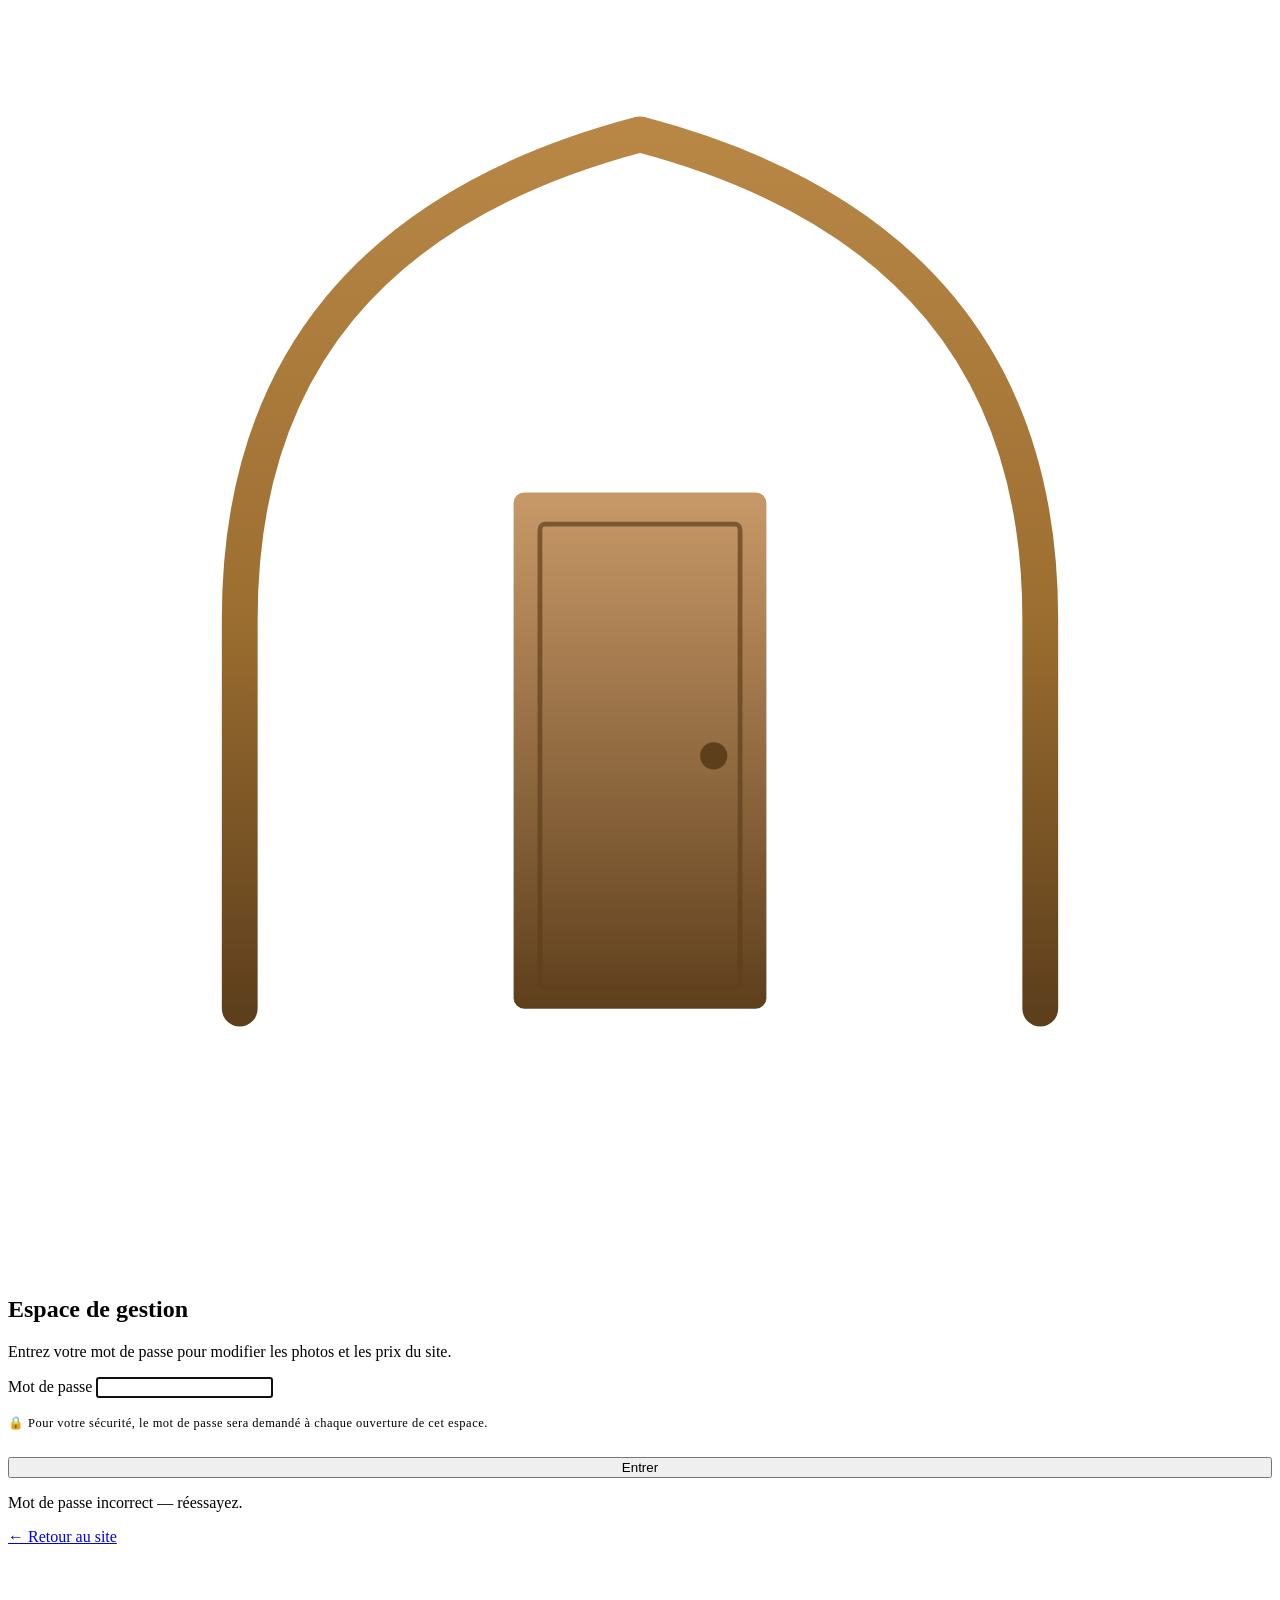
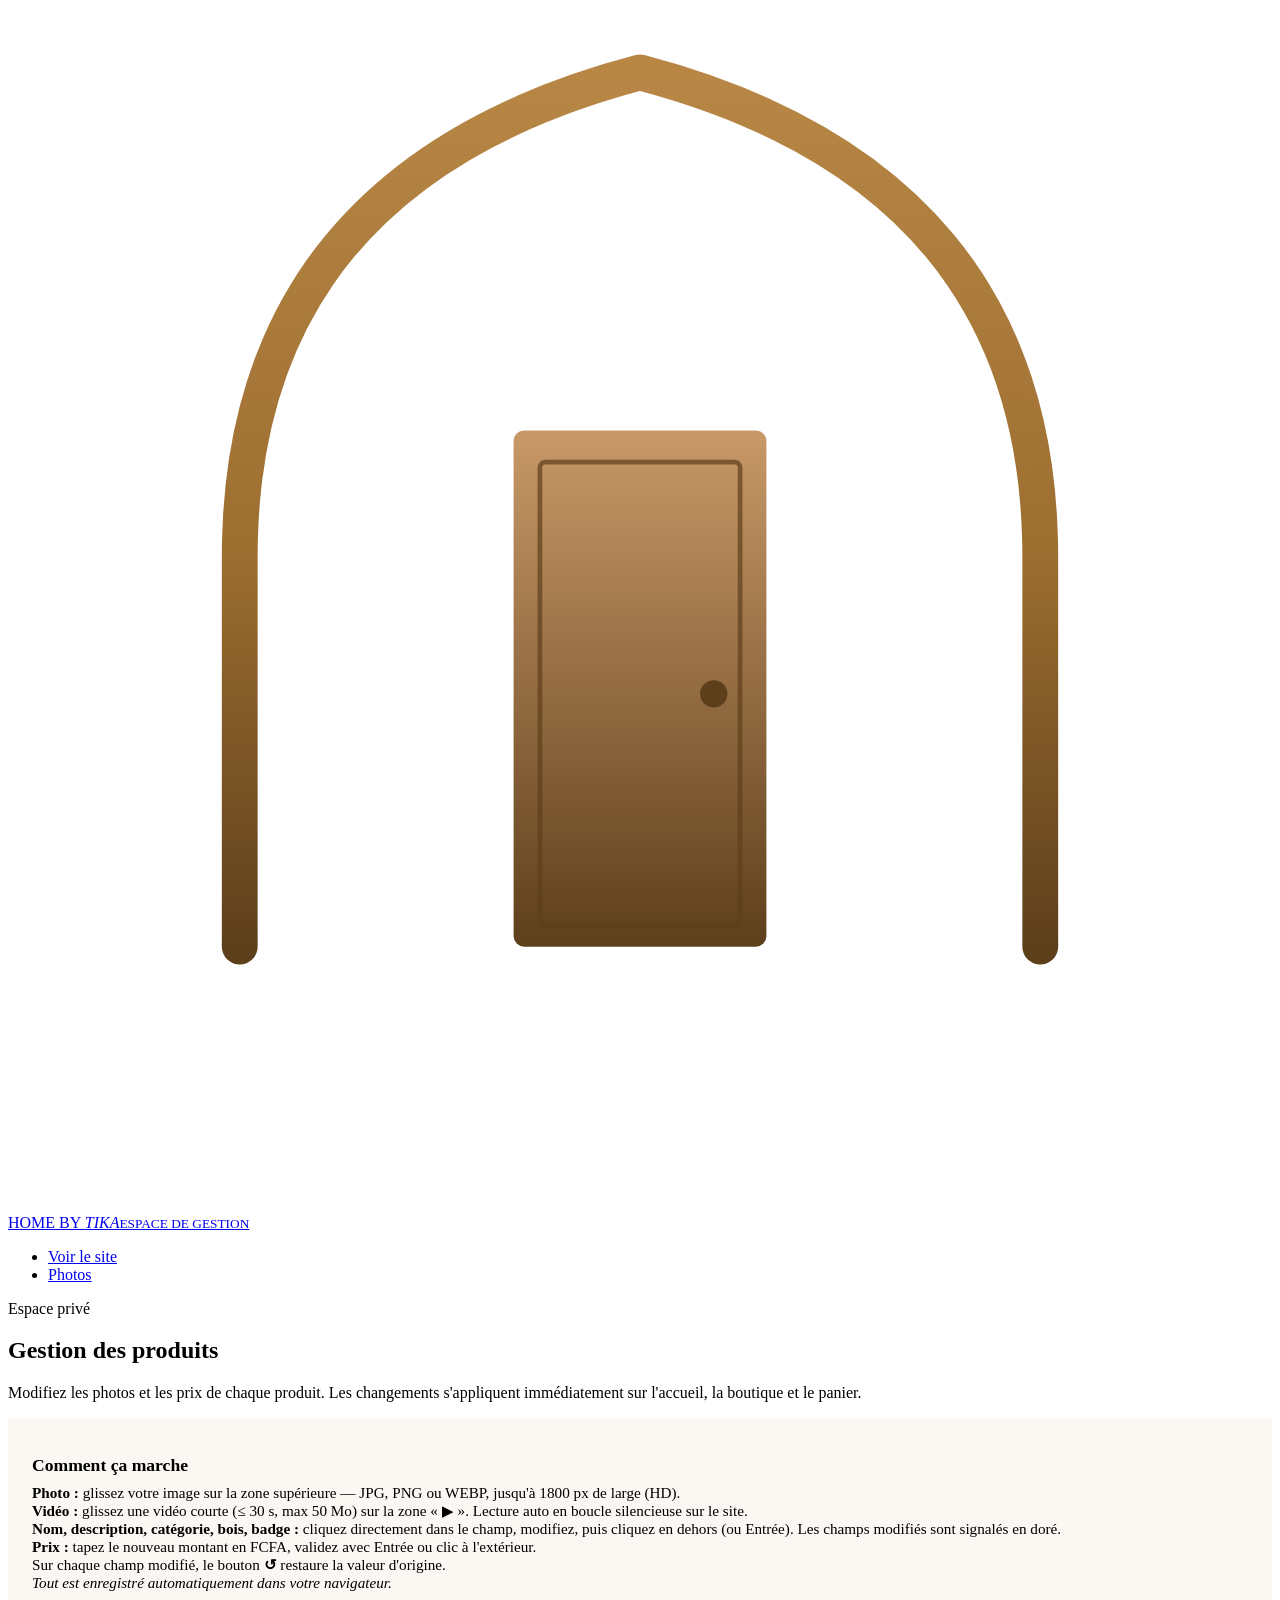
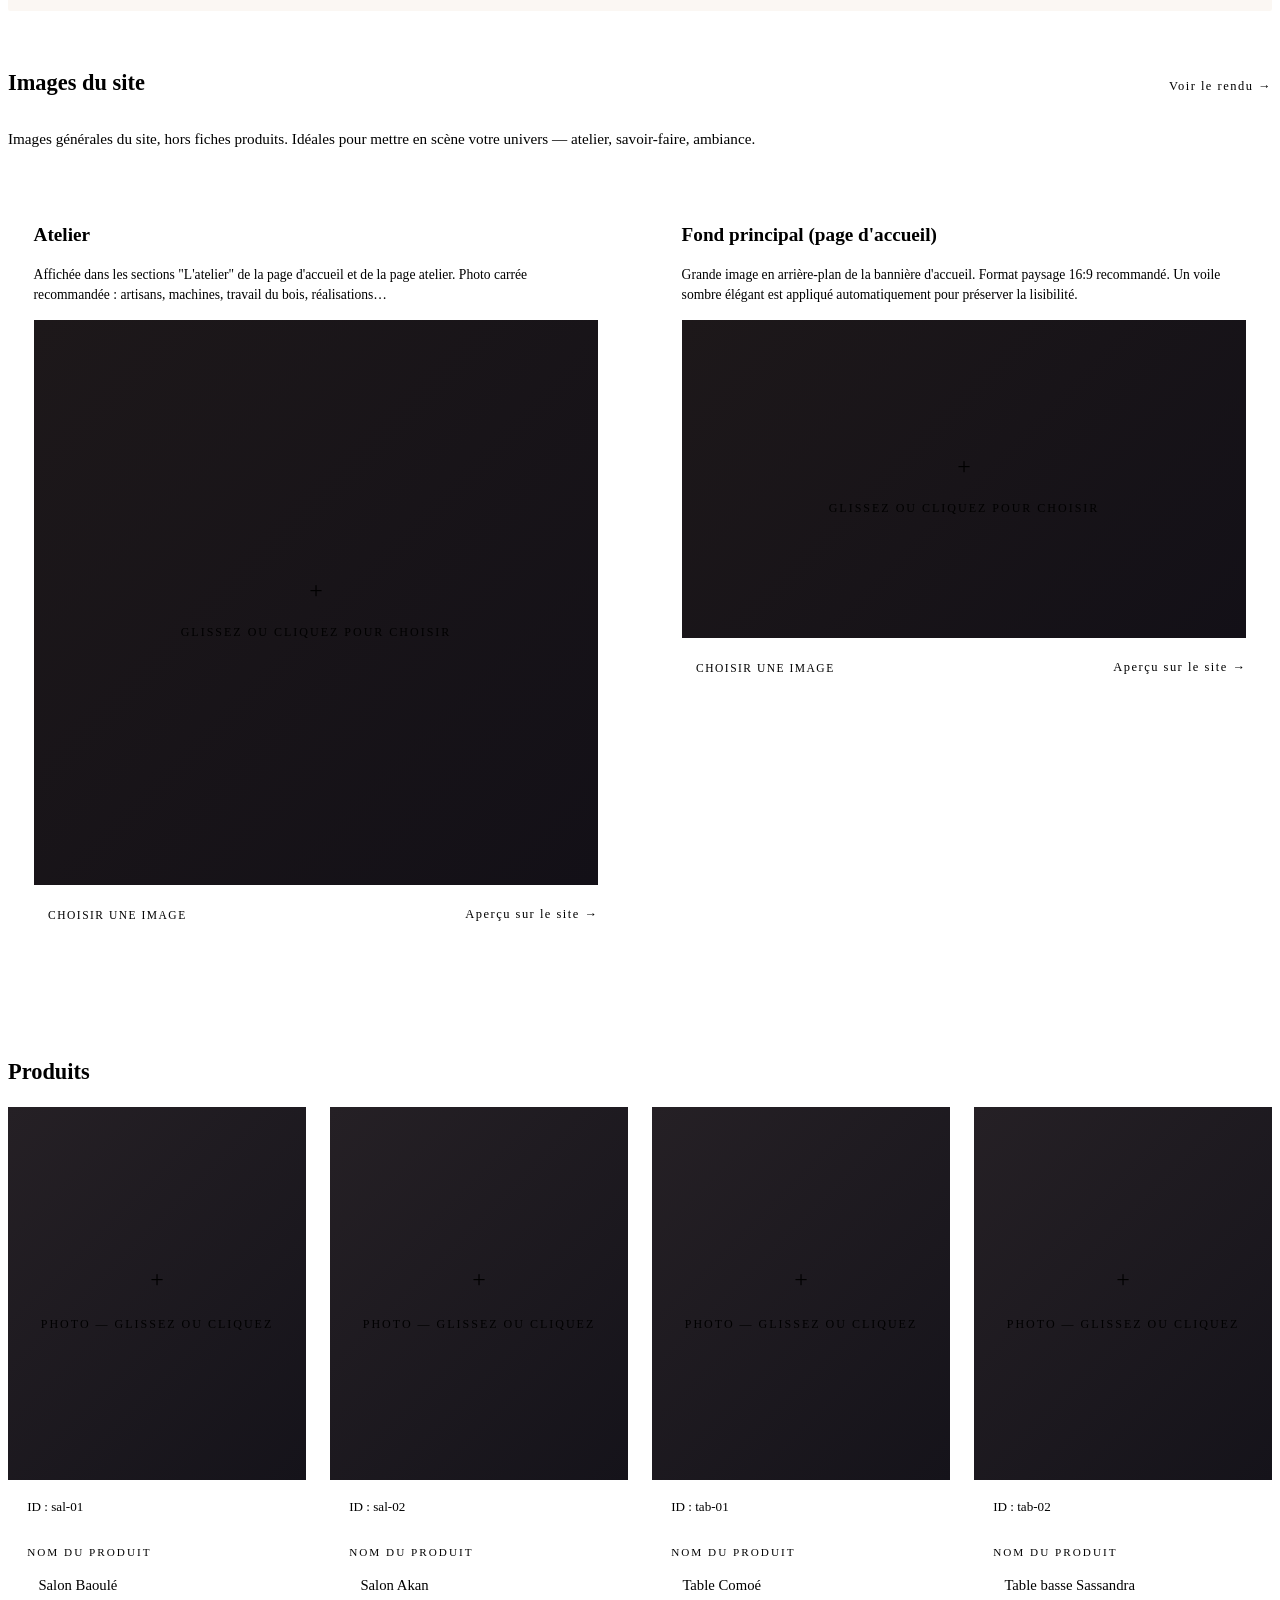
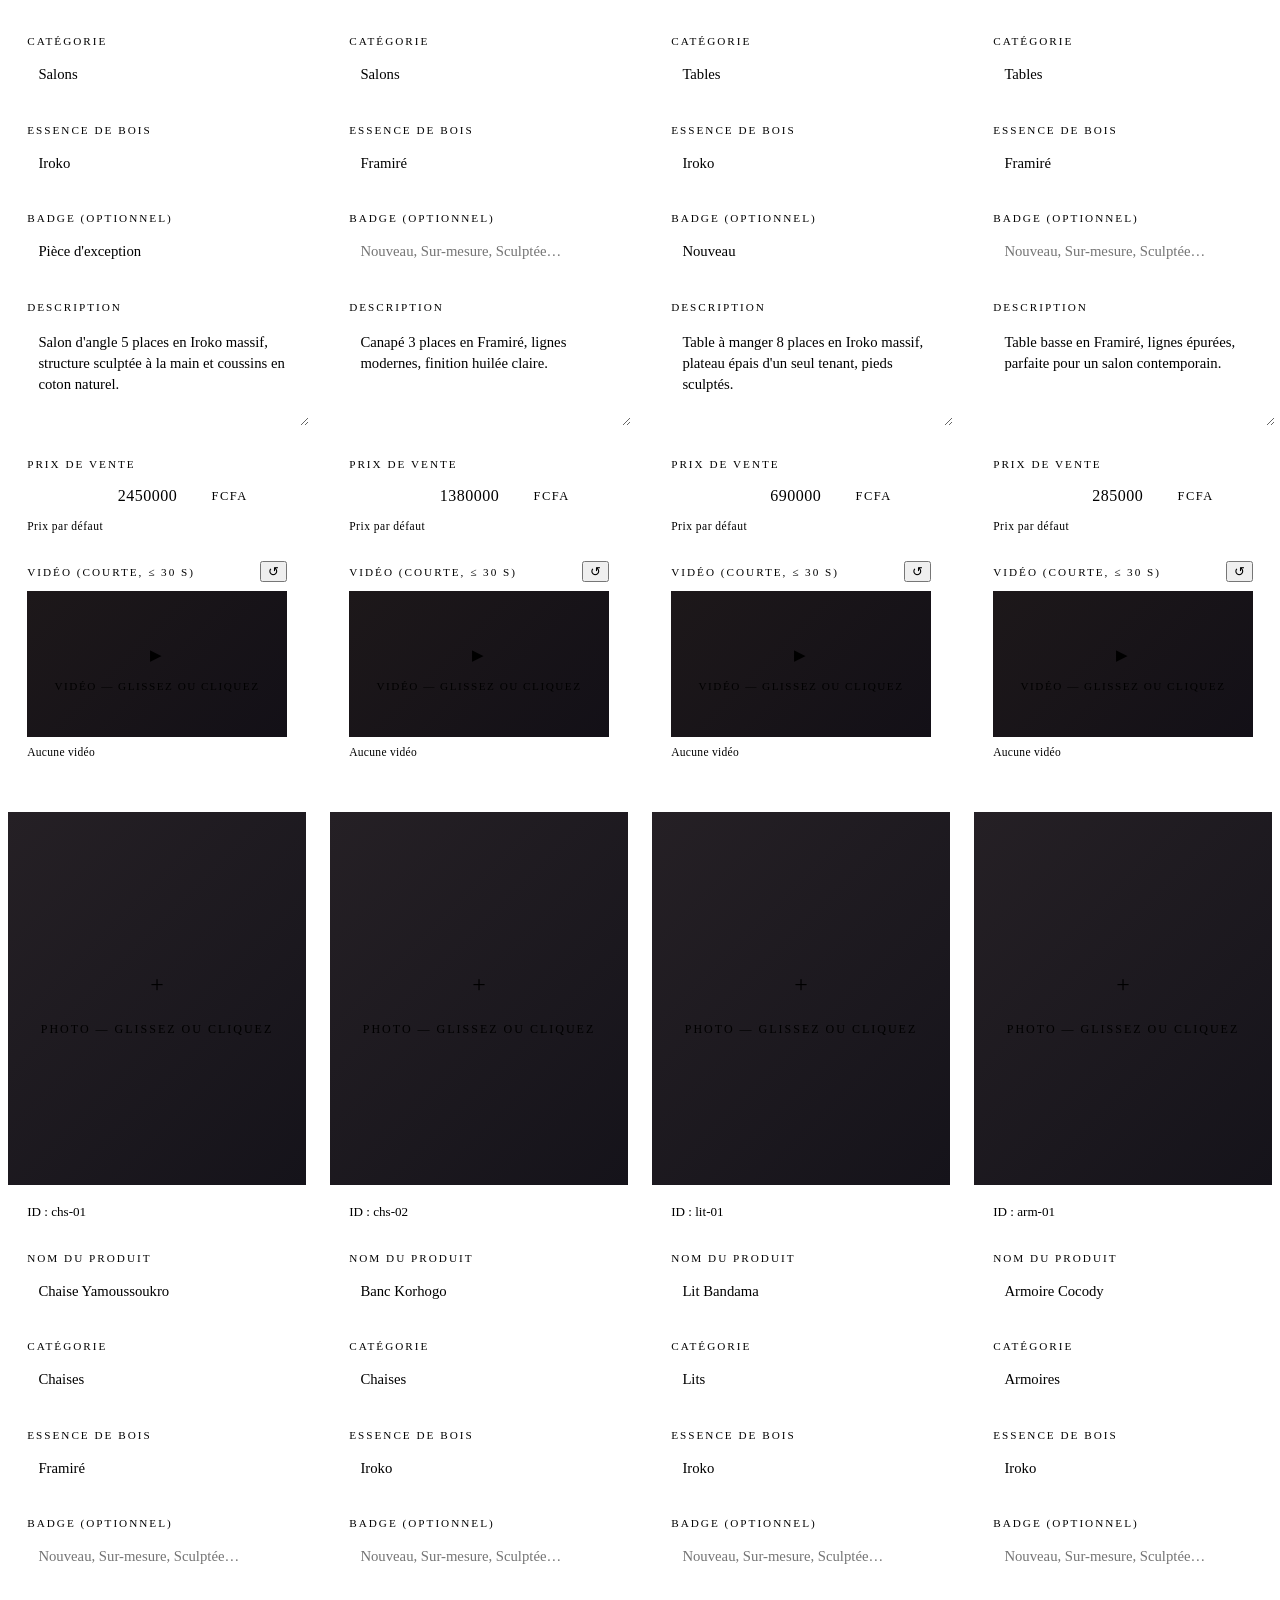
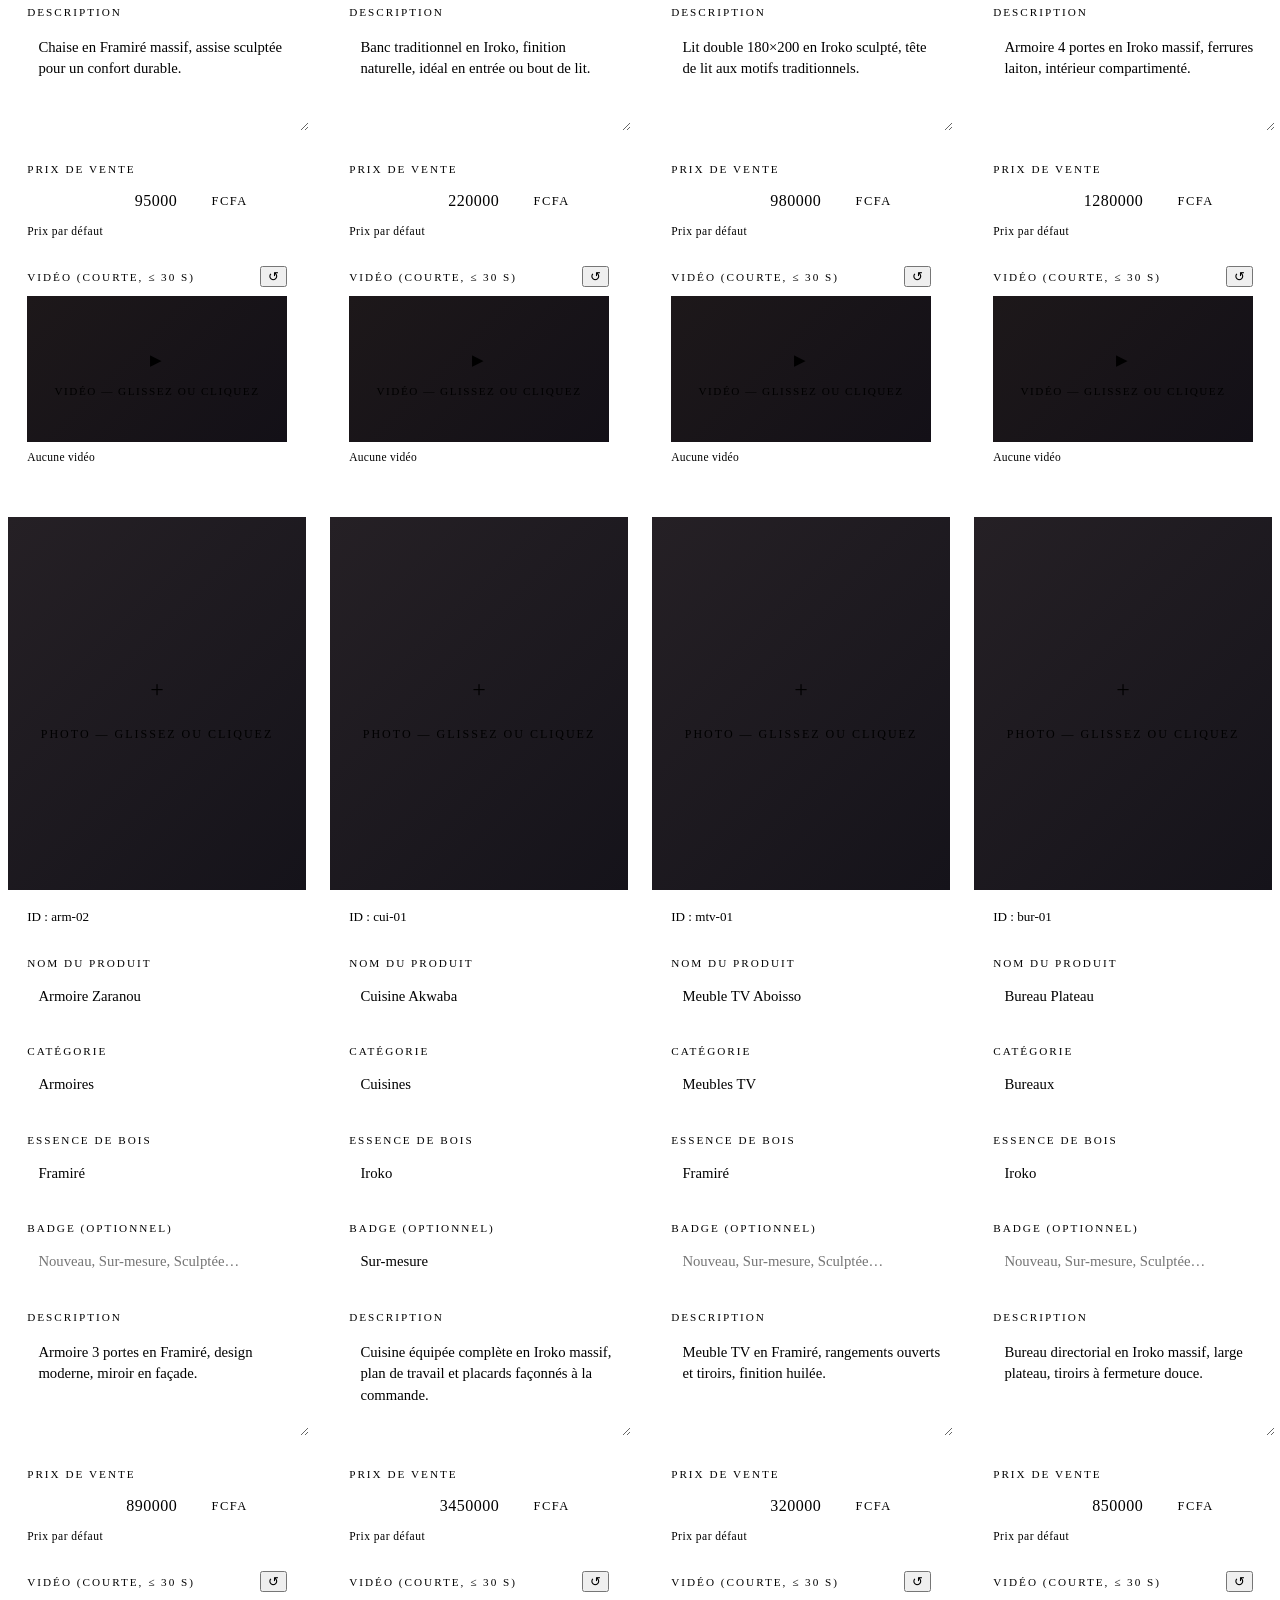
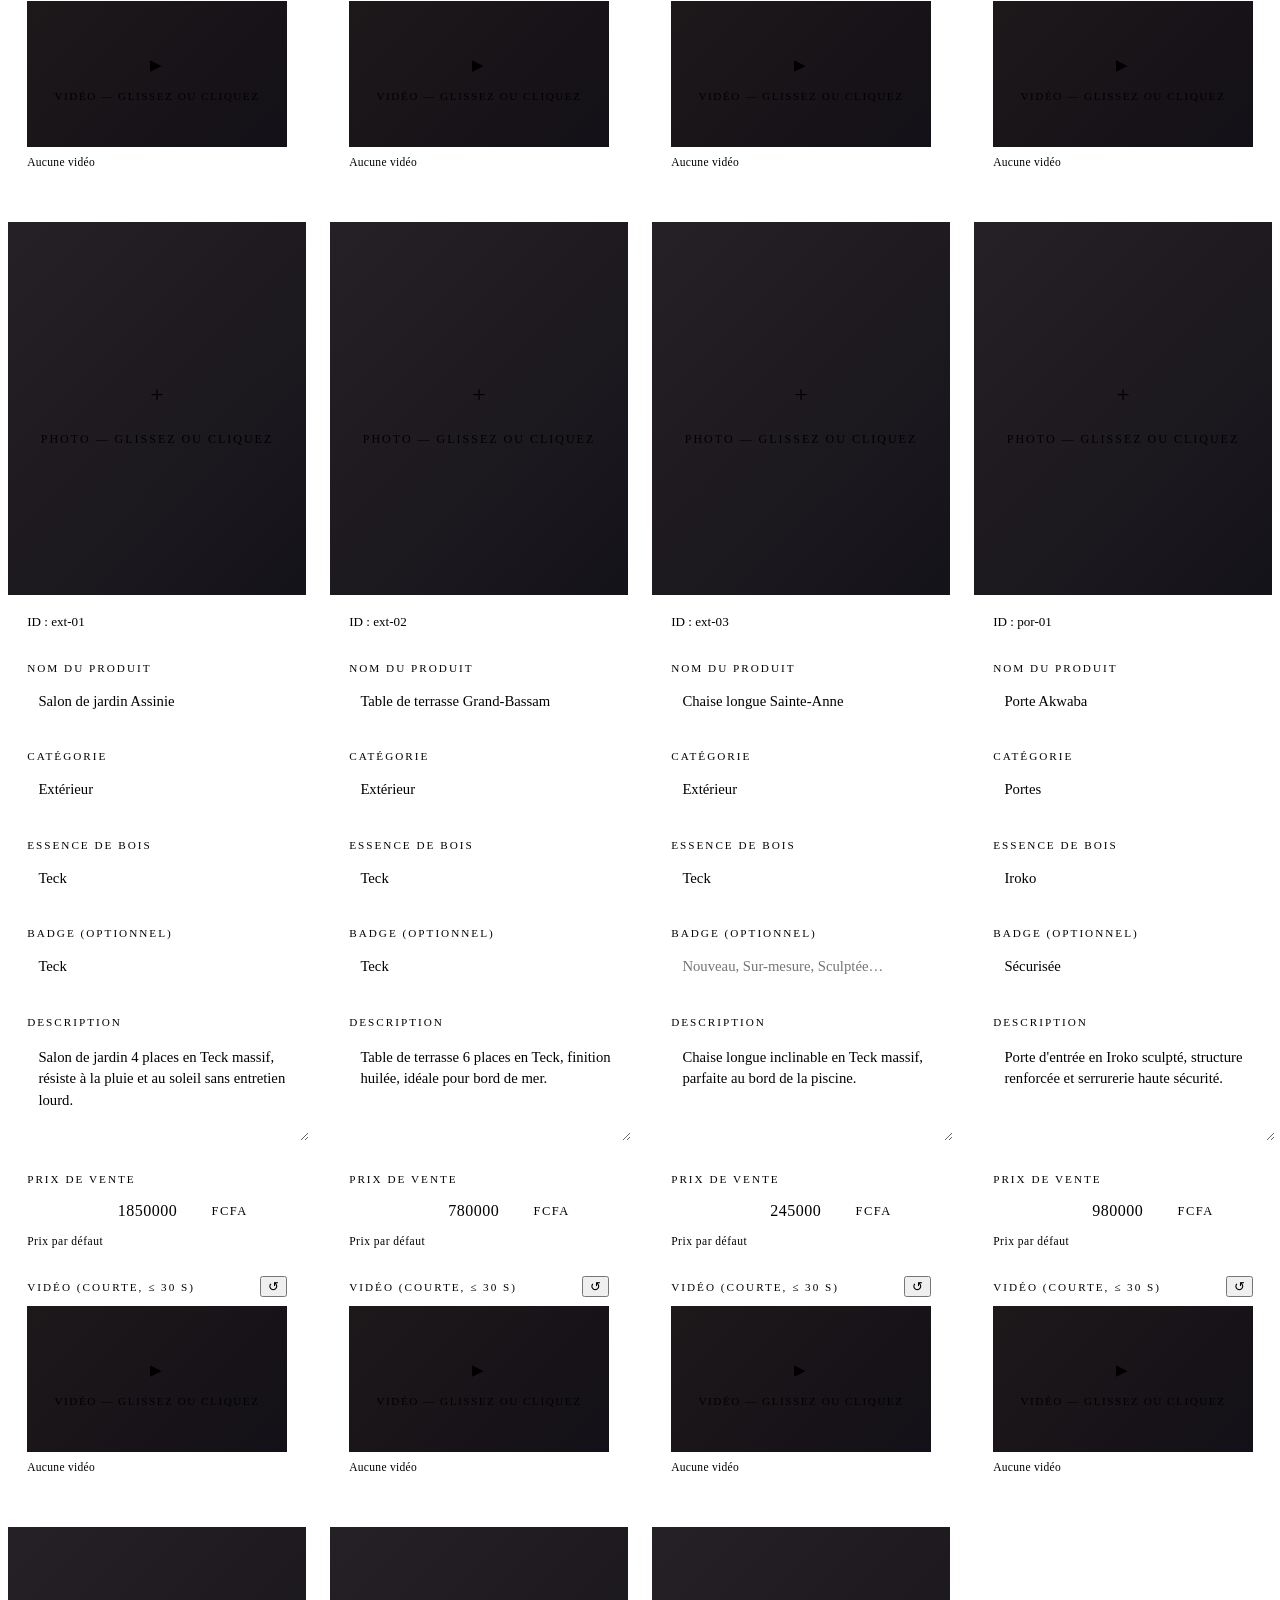
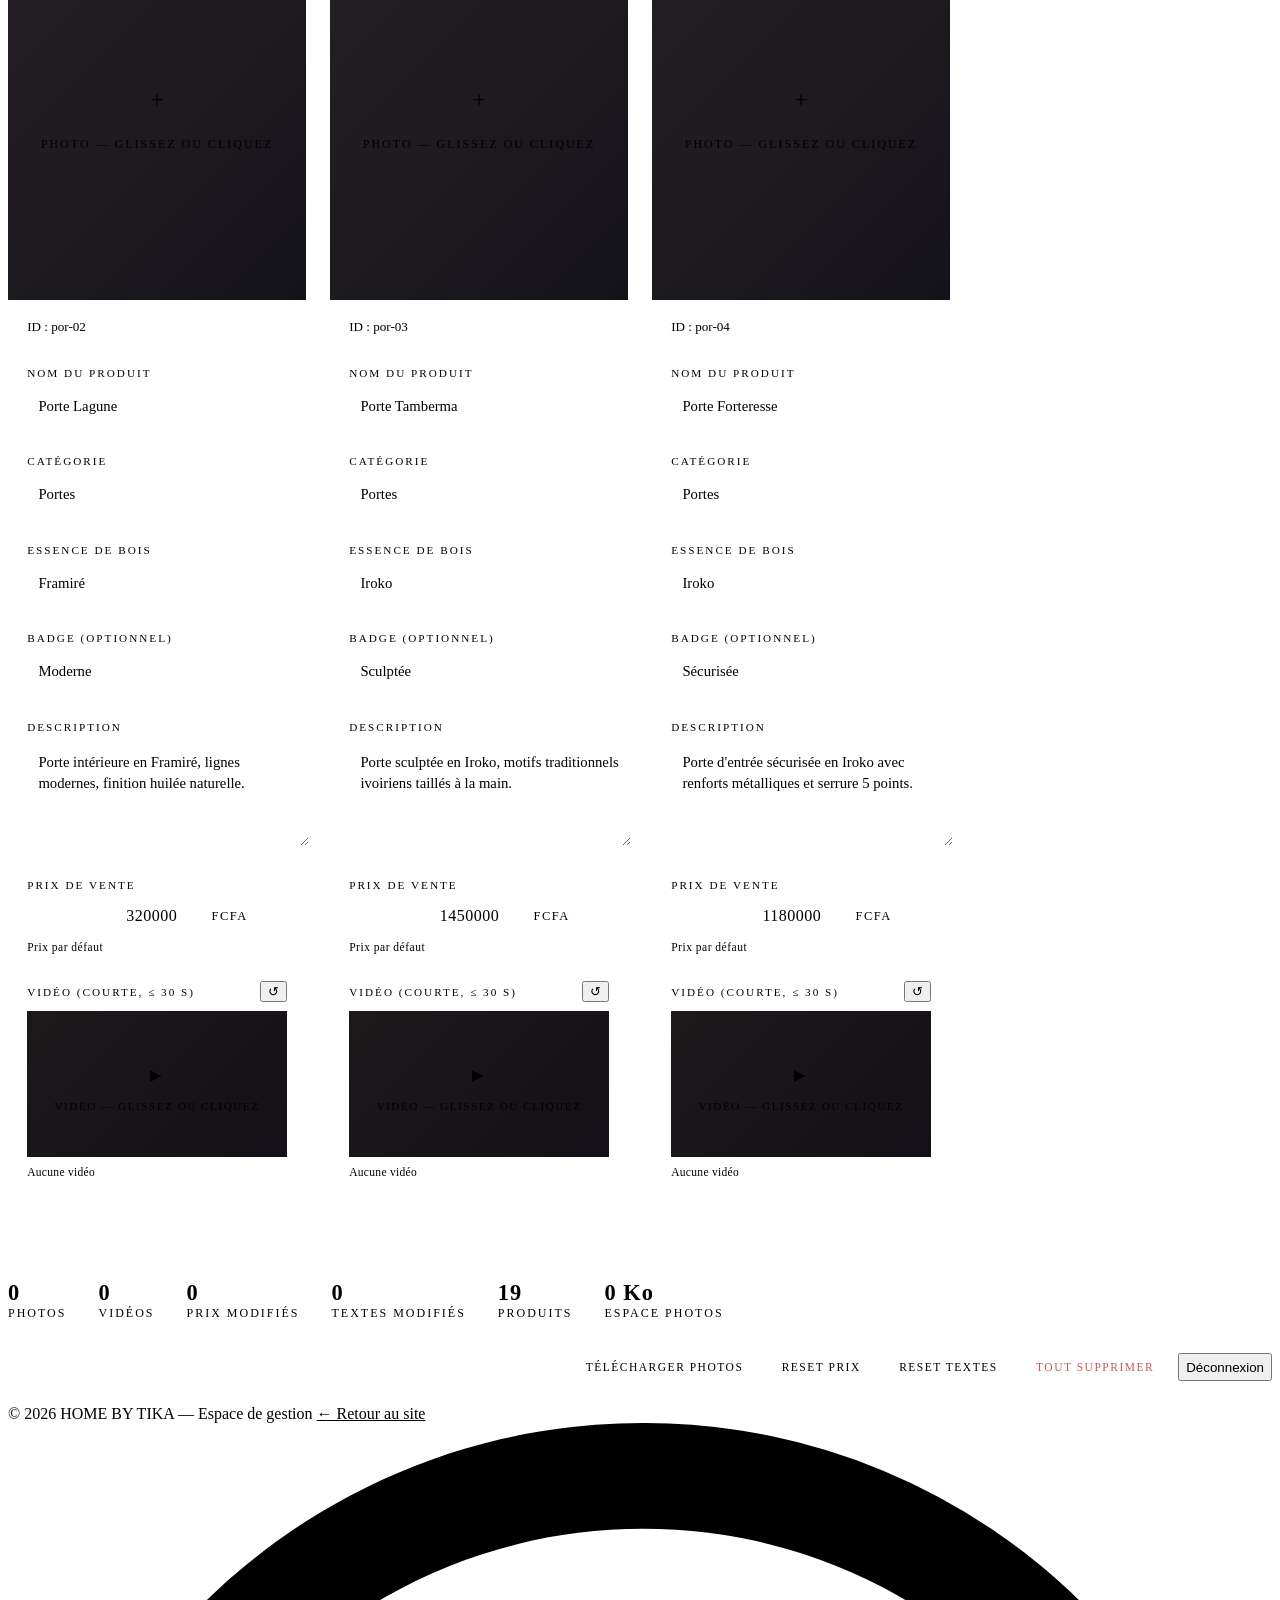
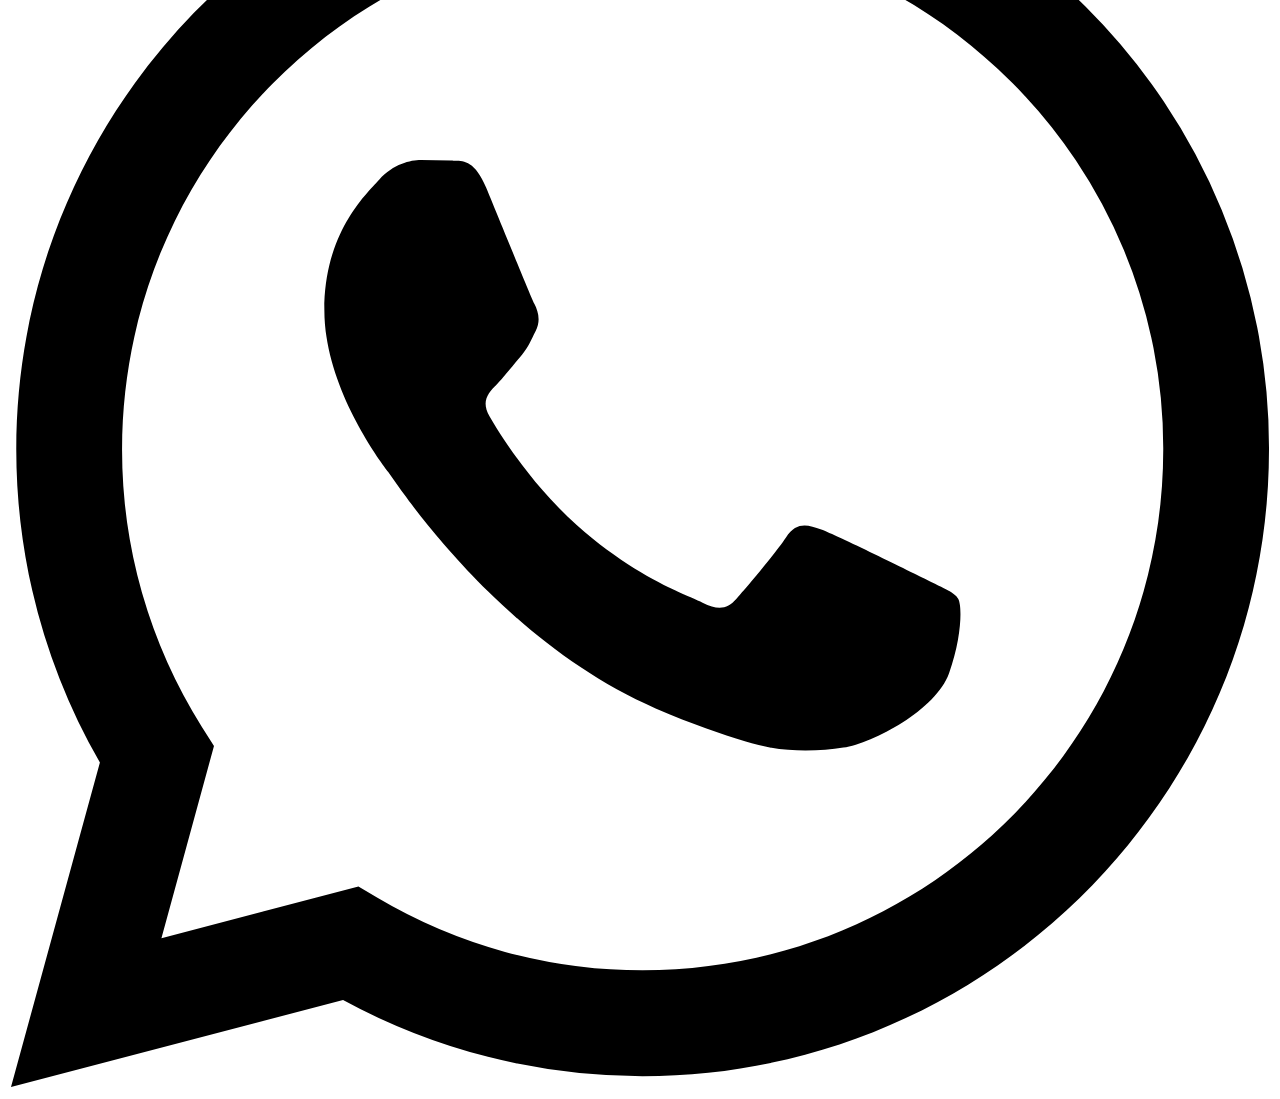
==== admin.html @ f832f64d "Add files via upload Premier upload du site Home By Tika" ====
<!DOCTYPE html>
<html lang="fr">
<head>
  <meta charset="UTF-8">
  <meta name="viewport" content="width=device-width, initial-scale=1.0">
  <title>Gestion des produits — HOME BY TIKA</title>
  <meta name="robots" content="noindex">
  <link rel="preconnect" href="https://fonts.googleapis.com">
  <link rel="preconnect" href="https://fonts.gstatic.com" crossorigin>
  <link href="https://fonts.googleapis.com/css2?family=Playfair+Display:ital,wght@0,400;0,500;1,400&family=Inter:wght@300;400;500;600&display=swap" rel="stylesheet">
  <link rel="stylesheet" href="styles.css">
  <style>
    .admin-banner {
      background: rgba(200, 153, 104, 0.08);
      border: 1px solid var(--gold);
      padding: 1.2rem 1.5rem;
      margin-bottom: 2.5rem;
      border-radius: 2px;
    }
    .admin-banner h3 {
      color: var(--gold);
      font-family: var(--serif);
      font-size: 1.1rem;
      margin-bottom: 0.5rem;
    }
    .admin-banner p { font-size: 0.95rem; color: var(--ivory-dim); margin: 0; }
    .admin-banner strong { color: var(--gold); }

    .admin-grid {
      display: grid;
      grid-template-columns: repeat(auto-fill, minmax(280px, 1fr));
      gap: 1.5rem;
    }

    .admin-card {
      background: var(--bg-card);
      border: 1px solid var(--line);
      display: flex;
      flex-direction: column;
      transition: border-color 0.3s ease;
    }
    .admin-card.has-photo { border-color: rgba(200, 153, 104, 0.45); }

    .drop-zone {
      aspect-ratio: 4 / 5;
      position: relative;
      background: linear-gradient(135deg, #252025 0%, #15131a 100%);
      cursor: pointer;
      overflow: hidden;
      transition: all 0.25s ease;
    }
    .drop-zone:hover { background: linear-gradient(135deg, #2e2730 0%, #1a1820 100%); }
    .drop-zone.dragover {
      background: rgba(200, 153, 104, 0.15);
      box-shadow: inset 0 0 0 2px var(--gold);
    }
    .drop-zone img {
      width: 100%;
      height: 100%;
      object-fit: cover;
      display: block;
    }
    .drop-empty {
      position: absolute;
      inset: 0;
      display: flex;
      flex-direction: column;
      align-items: center;
      justify-content: center;
      gap: 0.8rem;
      padding: 1rem;
      text-align: center;
      color: var(--ivory-dim);
    }
    .drop-empty .plus {
      width: 50px;
      height: 50px;
      border: 1.5px solid var(--gold);
      border-radius: 50%;
      display: flex;
      align-items: center;
      justify-content: center;
      color: var(--gold);
      font-size: 1.5rem;
      font-family: var(--serif);
    }
    .drop-empty small {
      font-size: 0.75rem;
      letter-spacing: 2px;
      text-transform: uppercase;
      color: var(--muted);
    }
    .drop-zone input[type="file"] { display: none; }

    .admin-overlay {
      position: absolute;
      inset: 0;
      background: linear-gradient(to top, rgba(20, 16, 12, 0.85) 0%, transparent 60%);
      display: flex;
      align-items: flex-end;
      justify-content: center;
      gap: 0.5rem;
      padding: 1rem;
      opacity: 0;
      transition: opacity 0.25s ease;
    }
    .drop-zone.has-photo:hover .admin-overlay { opacity: 1; }

    .admin-btn {
      background: var(--bg-card);
      border: 1px solid var(--gold);
      color: var(--gold);
      padding: 0.5rem 0.9rem;
      font-size: 0.72rem;
      letter-spacing: 1.5px;
      text-transform: uppercase;
      cursor: pointer;
      font-family: var(--sans);
      transition: all 0.2s ease;
    }
    .admin-btn:hover { background: var(--gold); color: var(--bg); }
    .admin-btn.danger { border-color: #c45b5b; color: #c45b5b; }
    .admin-btn.danger:hover { background: #c45b5b; color: #fff; }

    .admin-info {
      padding: 1.2rem;
      flex: 1;
    }
    .admin-info .cat {
      font-size: 0.7rem;
      letter-spacing: 2.5px;
      text-transform: uppercase;
      color: var(--muted);
    }
    .admin-info h4 {
      font-family: var(--serif);
      font-size: 1.1rem;
      color: var(--ivory);
      margin: 0.3rem 0 0.5rem;
    }
    .admin-info .meta {
      font-size: 0.82rem;
      color: var(--ivory-dim);
      display: flex;
      gap: 0.8rem;
      flex-wrap: wrap;
    }
    .admin-info .meta span { color: var(--gold); }

    .price-edit {
      margin-top: 0.9rem;
      padding-top: 0.9rem;
      border-top: 1px solid var(--line);
    }
    .price-edit label {
      display: block;
      font-size: 0.7rem;
      letter-spacing: 2px;
      text-transform: uppercase;
      color: var(--muted);
      margin-bottom: 0.5rem;
    }
    .price-row {
      display: flex;
      align-items: center;
      gap: 0.5rem;
    }
    .price-row input {
      flex: 1;
      min-width: 0;
      background: var(--bg-soft);
      border: 1px solid var(--line);
      color: var(--ivory);
      padding: 0.55rem 0.7rem;
      font-family: var(--sans);
      font-size: 1rem;
      letter-spacing: 0.5px;
      text-align: right;
      transition: all 0.2s ease;
    }
    .price-row input:focus {
      outline: none;
      border-color: var(--gold);
      background: var(--bg-card);
    }
    .price-row input.modified {
      border-color: var(--gold);
      color: var(--gold);
      background: rgba(200, 153, 104, 0.06);
    }
    .price-row .currency {
      color: var(--muted);
      font-size: 0.78rem;
      letter-spacing: 1.5px;
      font-weight: 500;
    }
    .price-row .reset {
      background: transparent;
      border: 1px solid transparent;
      color: var(--muted);
      font-size: 0.95rem;
      cursor: pointer;
      padding: 0.3rem 0.5rem;
      transition: color 0.2s ease;
      font-family: var(--sans);
    }
    .price-row .reset:hover { color: var(--gold); }
    .price-row .reset.hidden { visibility: hidden; }
    .price-hint {
      font-size: 0.72rem;
      color: var(--muted);
      margin-top: 0.4rem;
      letter-spacing: 0.5px;
    }
    .price-hint.modified { color: var(--gold); }

    /* Champs texte éditables */
    .field-edit {
      margin-top: 0.9rem;
      padding-top: 0.9rem;
      border-top: 1px solid var(--line);
    }
    .field-edit label {
      display: flex;
      align-items: center;
      justify-content: space-between;
      font-size: 0.7rem;
      letter-spacing: 2px;
      text-transform: uppercase;
      color: var(--muted);
      margin-bottom: 0.45rem;
    }
    .field-edit label .reset-field {
      background: transparent;
      border: none;
      color: var(--muted);
      font-size: 0.95rem;
      cursor: pointer;
      padding: 0 0.3rem;
      transition: color 0.2s ease;
      visibility: hidden;
    }
    .field-edit label .reset-field.show { visibility: visible; }
    .field-edit label .reset-field:hover { color: var(--gold); }
    .field-edit input,
    .field-edit textarea {
      width: 100%;
      background: var(--bg-soft);
      border: 1px solid var(--line);
      color: var(--ivory);
      padding: 0.55rem 0.7rem;
      font-family: var(--sans);
      font-size: 0.92rem;
      transition: all 0.2s ease;
    }
    .field-edit input:focus,
    .field-edit textarea:focus {
      outline: none;
      border-color: var(--gold);
      background: var(--bg-card);
    }
    .field-edit input.modified,
    .field-edit textarea.modified {
      border-color: var(--gold);
      background: rgba(200, 153, 104, 0.05);
    }
    .field-edit textarea {
      min-height: 85px;
      resize: vertical;
      line-height: 1.45;
    }

    /* Zone vidéo */
    .video-edit {
      margin-top: 0.9rem;
      padding-top: 0.9rem;
      border-top: 1px solid var(--line);
    }
    .video-edit label {
      display: flex;
      align-items: center;
      justify-content: space-between;
      font-size: 0.7rem;
      letter-spacing: 2px;
      text-transform: uppercase;
      color: var(--muted);
      margin-bottom: 0.55rem;
    }
    .video-drop {
      position: relative;
      aspect-ratio: 16/9;
      background: linear-gradient(135deg, #1d181a 0%, #131017 100%);
      border: 1px dashed var(--line);
      cursor: pointer;
      overflow: hidden;
      transition: all 0.25s ease;
    }
    .video-drop:hover { border-color: var(--gold); background: linear-gradient(135deg, #251f23 0%, #181420 100%); }
    .video-drop.dragover {
      border-style: solid;
      border-color: var(--gold);
      background: rgba(200, 153, 104, 0.12);
    }
    .video-drop.has-video { border-style: solid; border-color: rgba(200, 153, 104, 0.55); }
    .video-drop video {
      width: 100%;
      height: 100%;
      object-fit: cover;
      display: block;
    }
    .video-drop input[type="file"] { display: none; }
    .video-empty {
      position: absolute; inset: 0;
      display: flex; flex-direction: column;
      align-items: center; justify-content: center;
      gap: 0.4rem;
      color: var(--ivory-dim);
      text-align: center;
      padding: 0.6rem;
    }
    .video-empty .ico {
      width: 38px; height: 38px;
      border: 1.2px solid var(--gold);
      border-radius: 50%;
      display: flex; align-items: center; justify-content: center;
      color: var(--gold);
      font-size: 0.95rem;
    }
    .video-empty small {
      font-size: 0.7rem;
      letter-spacing: 1.5px;
      text-transform: uppercase;
      color: var(--muted);
    }
    .video-actions {
      position: absolute;
      inset: 0;
      background: linear-gradient(to top, rgba(20,16,12,0.85), transparent 65%);
      display: flex;
      align-items: flex-end;
      justify-content: center;
      gap: 0.5rem;
      padding: 0.8rem;
      opacity: 0;
      transition: opacity 0.25s ease;
    }
    .video-drop.has-video:hover .video-actions { opacity: 1; }
    .video-info {
      font-size: 0.72rem;
      color: var(--muted);
      margin-top: 0.5rem;
      letter-spacing: 0.3px;
    }
    .video-info.has { color: var(--gold); }

    .admin-card { padding-bottom: 0.3rem; }
    .admin-info { padding-bottom: 1.6rem; }

    /* Section Images du site */
    .site-images-section {
      margin-bottom: 3.5rem;
      padding-bottom: 3rem;
      border-bottom: 1px solid var(--line);
    }
    .site-images-section .section-title {
      display: flex;
      align-items: baseline;
      justify-content: space-between;
      margin-bottom: 0.4rem;
      flex-wrap: wrap;
      gap: 0.8rem;
    }
    .site-images-section h2 {
      font-size: 1.4rem;
      font-family: var(--serif);
    }
    .site-images-section .section-lede {
      color: var(--ivory-dim);
      font-size: 0.95rem;
      margin-bottom: 2rem;
    }
    .site-images-grid {
      display: grid;
      grid-template-columns: 1fr 1fr;
      gap: 2rem;
    }
    .site-image-card {
      background: var(--bg-card);
      border: 1px solid var(--line);
      padding: 1.6rem;
      display: flex;
      flex-direction: column;
    }
    .site-image-card h3 {
      font-family: var(--serif);
      font-size: 1.2rem;
      margin-bottom: 0.3rem;
    }
    .site-image-card .hint {
      font-size: 0.85rem;
      color: var(--muted);
      margin-bottom: 1rem;
      line-height: 1.45;
    }
    .site-image-drop {
      position: relative;
      background: linear-gradient(135deg, #1d181a 0%, #131017 100%);
      border: 1px dashed var(--line);
      cursor: pointer;
      overflow: hidden;
      transition: all 0.25s ease;
      margin-bottom: 0.6rem;
    }
    .site-image-drop:hover { border-color: var(--gold); }
    .site-image-drop.dragover { border-style: solid; border-color: var(--gold); background: rgba(200, 153, 104, 0.1); }
    .site-image-drop.has-image { border-style: solid; border-color: rgba(200, 153, 104, 0.55); }
    .site-image-drop.atelier { aspect-ratio: 1; }
    .site-image-drop.hero { aspect-ratio: 16/9; }
    .site-image-drop img {
      width: 100%;
      height: 100%;
      object-fit: cover;
      display: block;
    }
    .site-image-drop input[type="file"] { display: none; }
    .site-image-empty {
      position: absolute; inset: 0;
      display: flex; flex-direction: column;
      align-items: center; justify-content: center;
      gap: 0.6rem;
      color: var(--ivory-dim);
      text-align: center;
      padding: 1rem;
    }
    .site-image-empty .ico {
      width: 50px; height: 50px;
      border: 1.5px solid var(--gold);
      border-radius: 50%;
      display: flex; align-items: center; justify-content: center;
      color: var(--gold);
      font-size: 1.5rem;
      font-family: var(--serif);
    }
    .site-image-empty small {
      font-size: 0.75rem;
      letter-spacing: 2px;
      text-transform: uppercase;
      color: var(--muted);
    }
    .site-image-actions {
      display: flex;
      gap: 0.6rem;
      flex-wrap: wrap;
      align-items: center;
      margin-top: 0.4rem;
    }
    .site-image-actions .preview-link {
      margin-left: auto;
      font-size: 0.78rem;
      letter-spacing: 1.5px;
      color: var(--gold);
      text-decoration: none;
      border-bottom: 1px dotted var(--gold);
      padding-bottom: 1px;
    }
    .site-image-actions .preview-link:hover { border-bottom-style: solid; }

    @media (max-width: 720px) {
      .site-images-grid { grid-template-columns: 1fr; }
    }

    .admin-stats {
      display: flex;
      gap: 2rem;
      flex-wrap: wrap;
      padding: 1.5rem 0;
      margin-top: 3rem;
      border-top: 1px solid var(--line);
      border-bottom: 1px solid var(--line);
      align-items: center;
    }
    .admin-stats .stat {
      display: flex;
      flex-direction: column;
    }
    .admin-stats .stat strong {
      font-family: var(--serif);
      font-size: 1.4rem;
      color: var(--gold);
      letter-spacing: 1px;
    }
    .admin-stats .stat small {
      font-size: 0.75rem;
      letter-spacing: 2px;
      text-transform: uppercase;
      color: var(--muted);
    }
    .admin-stats .actions { margin-left: auto; display: flex; gap: 0.6rem; }

    .progress {
      position: fixed;
      bottom: 6rem;
      right: 1.5rem;
      background: var(--bg-card);
      border: 1px solid var(--gold);
      color: var(--gold);
      padding: 0.7rem 1.2rem;
      font-size: 0.85rem;
      letter-spacing: 1px;
      z-index: 998;
      display: none;
    }
    .progress.show { display: block; }
  </style>
</head>
<body>

<!-- PANNEAU DE CONNEXION -->
<div id="admin-gate" class="admin-gate">
  <div class="admin-gate-card">
    <img src="logo-mark.svg" alt="" class="admin-gate-logo">
    <h2>Espace de gestion</h2>
    <p class="lede">Entrez votre mot de passe pour modifier les photos et les prix du site.</p>
    <form id="admin-login-form">
      <div class="form-group">
        <label for="admin-pwd">Mot de passe</label>
        <input type="password" id="admin-pwd" required autocomplete="current-password" autofocus>
      </div>
      <p style="font-size: 0.78rem; color: var(--muted); margin: 1rem 0 1.5rem; letter-spacing: 0.5px; line-height: 1.5;">
        🔒 Pour votre sécurité, le mot de passe sera demandé à chaque ouverture de cet espace.
      </p>
      <button type="submit" class="btn btn-primary" style="width:100%;">Entrer</button>
      <p id="admin-error" class="admin-error">Mot de passe incorrect — réessayez.</p>
    </form>
    <a href="index.html" class="back-link">← Retour au site</a>
  </div>
</div>

<header class="site-header">
  <nav class="nav">
    <a href="index.html" class="brand"><img src="logo-mark.svg" alt="" class="brand-icon"><span class="brand-text">HOME BY <em>TIKA</em><small>ESPACE DE GESTION</small></span></a>
    <ul class="nav-links">
      <li><a href="index.html">Voir le site</a></li>
      <li><a href="admin.html" class="active">Photos</a></li>
    </ul>
    <div class="nav-actions"></div>
  </nav>
</header>

<main>

  <section class="page-header">
    <div class="container">
      <span class="hero-eyebrow">Espace privé</span>
      <h1>Gestion des produits</h1>
      <p>Modifiez les photos et les prix de chaque produit. Les changements s'appliquent immédiatement sur l'accueil, la boutique et le panier.</p>
    </div>
  </section>

  <section class="section">
    <div class="container">

      <div class="admin-banner">
        <h3>Comment ça marche</h3>
        <p>
          <strong>Photo :</strong> glissez votre image sur la zone supérieure — JPG, PNG ou WEBP, jusqu'à 1800 px de large (HD).<br>
          <strong>Vidéo :</strong> glissez une vidéo courte (≤ 30 s, max 50 Mo) sur la zone « ▶ ». Lecture auto en boucle silencieuse sur le site.<br>
          <strong>Nom, description, catégorie, bois, badge :</strong> cliquez directement dans le champ, modifiez, puis cliquez en dehors (ou Entrée). Les champs modifiés sont signalés en doré.<br>
          <strong>Prix :</strong> tapez le nouveau montant en FCFA, validez avec Entrée ou clic à l'extérieur.<br>
          Sur chaque champ modifié, le bouton <strong>↺</strong> restaure la valeur d'origine.<br>
          <em>Tout est enregistré automatiquement dans votre navigateur.</em>
        </p>
      </div>

      <!-- SECTION : IMAGES DU SITE -->
      <div class="site-images-section">
        <div class="section-title">
          <h2>Images du site</h2>
          <a href="index.html" target="_blank" class="preview-link" style="font-size:0.78rem; color: var(--gold); letter-spacing:1.5px; text-decoration:none; border-bottom:1px dotted var(--gold);">Voir le rendu →</a>
        </div>
        <p class="section-lede">Images générales du site, hors fiches produits. Idéales pour mettre en scène votre univers — atelier, savoir-faire, ambiance.</p>

        <div class="site-images-grid" id="site-images-grid"></div>
      </div>

      <h2 style="font-family: var(--serif); font-size: 1.4rem; margin-bottom: 1.4rem;">Produits</h2>
      <div id="admin-grid" class="admin-grid"></div>

      <div class="admin-stats">
        <div class="stat"><strong id="stat-photos">0</strong><small>Photos</small></div>
        <div class="stat"><strong id="stat-videos">0</strong><small>Vidéos</small></div>
        <div class="stat"><strong id="stat-prices">0</strong><small>Prix modifiés</small></div>
        <div class="stat"><strong id="stat-texts">0</strong><small>Textes modifiés</small></div>
        <div class="stat"><strong id="stat-products">0</strong><small>Produits</small></div>
        <div class="stat"><strong id="stat-size">0 Ko</strong><small>Espace photos</small></div>
        <div class="actions">
          <button class="admin-btn" id="export-all">Télécharger photos</button>
          <button class="admin-btn" id="reset-prices">Reset prix</button>
          <button class="admin-btn" id="reset-texts">Reset textes</button>
          <button class="admin-btn danger" id="clear-all">Tout supprimer</button>
          <button class="logout-btn" id="logout-btn">Déconnexion</button>
        </div>
      </div>

    </div>
  </section>

</main>

<footer class="site-footer">
  <div class="container">
    <div class="footer-bottom" style="border:none; padding-top:0;">
      <span>© 2026 HOME BY TIKA — Espace de gestion</span>
      <span><a href="index.html" style="color: var(--gold);">← Retour au site</a></span>
    </div>
  </div>
</footer>

<div class="progress" id="progress">Traitement en cours…</div>

<script src="script.js"></script>
<script>
// ============================================================
// AUTHENTIFICATION ADMIN
// ----------------------------------------------------
// Pour changer le mot de passe, modifiez la valeur ci-dessous.
// (Ne le rendez pas trop simple — évitez "1234", "admin"…)
// ============================================================
const ADMIN_PASSWORD = '696933MARINA';
const AUTH_KEY = 'hbt-admin-auth';

// Sécurité maximale : on supprime toute ancienne session persistante
// (héritage d'une version précédente). Le mot de passe sera demandé
// à chaque nouvelle ouverture de la page admin.
localStorage.removeItem(AUTH_KEY);

function isAuthed() {
  // Authentification valable uniquement pendant la session courante
  // (jusqu'à la fermeture de l'onglet/navigateur).
  return sessionStorage.getItem(AUTH_KEY) === 'ok';
}

(function gateInit(){
  const gate = document.getElementById('admin-gate');
  const form = document.getElementById('admin-login-form');
  const err = document.getElementById('admin-error');

  // À chaque ouverture de la page, on force le ré-authentification
  // → le panneau de connexion s'affiche systématiquement.
  sessionStorage.removeItem(AUTH_KEY);

  form.addEventListener('submit', (e) => {
    e.preventDefault();
    const pwd = document.getElementById('admin-pwd').value;
    if (pwd === ADMIN_PASSWORD) {
      sessionStorage.setItem(AUTH_KEY, 'ok');
      err.classList.remove('show');
      gate.classList.add('hidden');
      document.getElementById('admin-pwd').value = '';
    } else {
      err.classList.add('show');
      document.getElementById('admin-pwd').value = '';
      document.getElementById('admin-pwd').focus();
    }
  });
})();

(function(){
  const grid = document.getElementById('admin-grid');
  const siteGrid = document.getElementById('site-images-grid');
  const progress = document.getElementById('progress');

  // Définition des emplacements d'images de site
  const SITE_IMAGE_SLOTS = [
    {
      key: 'atelier',
      title: 'Atelier',
      hint: 'Affichée dans les sections "L\'atelier" de la page d\'accueil et de la page atelier. Photo carrée recommandée : artisans, machines, travail du bois, réalisations…',
      shape: 'atelier',
      previewLink: 'apropos.html'
    },
    {
      key: 'hero-bg',
      title: 'Fond principal (page d\'accueil)',
      hint: 'Grande image en arrière-plan de la bannière d\'accueil. Format paysage 16:9 recommandé. Un voile sombre élégant est appliqué automatiquement pour préserver la lisibilité.',
      shape: 'hero',
      previewLink: 'index.html'
    }
  ];

  function renderSiteImages() {
    if (!siteGrid) return;
    siteGrid.innerHTML = SITE_IMAGE_SLOTS.map(slot => {
      const img = SiteImages.get(slot.key);
      return `
        <div class="site-image-card" data-site-key="${slot.key}">
          <h3>${slot.title}</h3>
          <p class="hint">${slot.hint}</p>
          <label class="site-image-drop ${slot.shape}${img ? ' has-image' : ''}" data-site-key="${slot.key}">
            ${img
              ? `<img src="${img}" alt="">`
              : `<div class="site-image-empty">
                   <div class="ico">+</div>
                   <small>Glissez ou cliquez pour choisir</small>
                 </div>`
            }
            <input type="file" accept="image/*" data-site-key="${slot.key}">
          </label>
          <div class="site-image-actions">
            <button type="button" class="admin-btn" data-action="site-replace" data-site-key="${slot.key}">${img ? 'Remplacer' : 'Choisir une image'}</button>
            ${img ? `<button type="button" class="admin-btn danger" data-action="site-remove" data-site-key="${slot.key}">Retirer</button>` : ''}
            <a href="${slot.previewLink}" target="_blank" class="preview-link">Aperçu sur le site →</a>
          </div>
        </div>
      `;
    }).join('');
  }

  // Compression côté client : max 1200px de large, qualité 0.88
  function compressImage(file) {
    return new Promise((resolve, reject) => {
      const reader = new FileReader();
      reader.onload = (e) => {
        const img = new Image();
        img.onload = () => {
          const MAX = 1800; // Haute résolution (jusqu'à 1800 px de large)
          let w = img.width, h = img.height;
          if (w > MAX) { h = Math.round(h * MAX / w); w = MAX; }
          const canvas = document.createElement('canvas');
          canvas.width = w; canvas.height = h;
          const ctx = canvas.getContext('2d');
          ctx.fillStyle = '#14100c';
          ctx.fillRect(0, 0, w, h);
          ctx.drawImage(img, 0, 0, w, h);
          resolve(canvas.toDataURL('image/jpeg', 0.9));
        };
        img.onerror = reject;
        img.src = e.target.result;
      };
      reader.onerror = reject;
      reader.readAsDataURL(file);
    });
  }

  function renderGrid() {
    grid.innerHTML = CATALOG.map(p => {
      const photo = Photos.get(p.id);
      const videoUrl = (typeof getVideoUrl === 'function') ? getVideoUrl(p.id) : null;
      const currentPrice = getPrice(p);
      const isPriceModified = Prices.get(p.id) !== null;

      // Champs texte (avec surcharges éventuelles)
      const f = {
        name: getField(p, 'name'),
        desc: getField(p, 'desc'),
        cat: getField(p, 'cat'),
        wood: getField(p, 'wood'),
        label: getField(p, 'label'),
        monogram: getField(p, 'monogram')
      };
      const mod = {
        name: Overrides.get(p.id, 'name') !== undefined,
        desc: Overrides.get(p.id, 'desc') !== undefined,
        cat: Overrides.get(p.id, 'cat') !== undefined,
        wood: Overrides.get(p.id, 'wood') !== undefined,
        label: Overrides.get(p.id, 'label') !== undefined,
        monogram: Overrides.get(p.id, 'monogram') !== undefined
      };

      return `
        <div class="admin-card${photo ? ' has-photo' : ''}" data-id="${p.id}">
          <label class="drop-zone${photo ? ' has-photo' : ''}" data-id="${p.id}">
            ${photo
              ? `<img src="${photo}" alt="">
                 <div class="admin-overlay">
                   <button type="button" class="admin-btn" data-action="replace">Remplacer</button>
                   <button type="button" class="admin-btn danger" data-action="remove">Retirer</button>
                 </div>`
              : `<div class="drop-empty">
                  <div class="plus">+</div>
                  <small>Photo — glissez ou cliquez</small>
                </div>`
            }
            <input type="file" accept="image/*" data-id="${p.id}">
          </label>

          <div class="admin-info">
            <div class="meta">
              <span style="color: var(--muted);">ID : ${p.id}</span>
            </div>

            <div class="field-edit">
              <label>Nom du produit <button type="button" class="reset-field${mod.name ? ' show' : ''}" data-action="reset-field" data-id="${p.id}" data-field="name" title="Restaurer">↺</button></label>
              <input type="text" class="field-input${mod.name ? ' modified' : ''}" data-id="${p.id}" data-field="name" value="${esc(f.name)}">
            </div>

            <div class="field-edit">
              <label>Catégorie <button type="button" class="reset-field${mod.cat ? ' show' : ''}" data-action="reset-field" data-id="${p.id}" data-field="cat" title="Restaurer">↺</button></label>
              <input type="text" class="field-input${mod.cat ? ' modified' : ''}" data-id="${p.id}" data-field="cat" value="${esc(f.cat)}">
            </div>

            <div class="field-edit">
              <label>Essence de bois <button type="button" class="reset-field${mod.wood ? ' show' : ''}" data-action="reset-field" data-id="${p.id}" data-field="wood" title="Restaurer">↺</button></label>
              <input type="text" class="field-input${mod.wood ? ' modified' : ''}" data-id="${p.id}" data-field="wood" value="${esc(f.wood)}" placeholder="Iroko, Framiré, Teck…">
            </div>

            <div class="field-edit">
              <label>Badge (optionnel) <button type="button" class="reset-field${mod.label ? ' show' : ''}" data-action="reset-field" data-id="${p.id}" data-field="label" title="Restaurer">↺</button></label>
              <input type="text" class="field-input${mod.label ? ' modified' : ''}" data-id="${p.id}" data-field="label" value="${esc(f.label || '')}" placeholder="Nouveau, Sur-mesure, Sculptée…">
            </div>

            <div class="field-edit">
              <label>Description <button type="button" class="reset-field${mod.desc ? ' show' : ''}" data-action="reset-field" data-id="${p.id}" data-field="desc" title="Restaurer">↺</button></label>
              <textarea class="field-input${mod.desc ? ' modified' : ''}" data-id="${p.id}" data-field="desc" rows="3">${esc(f.desc)}</textarea>
            </div>

            <div class="price-edit">
              <label>Prix de vente</label>
              <div class="price-row">
                <input type="number"
                       class="price-input${isPriceModified ? ' modified' : ''}"
                       data-id="${p.id}"
                       value="${currentPrice}"
                       min="0"
                       step="1000"
                       inputmode="numeric">
                <span class="currency">FCFA</span>
                <button type="button"
                        class="reset${isPriceModified ? '' : ' hidden'}"
                        data-action="reset-price"
                        data-id="${p.id}"
                        title="Restaurer le prix par défaut">↺</button>
              </div>
              <div class="price-hint${isPriceModified ? ' modified' : ''}">
                ${isPriceModified
                  ? `Prix modifié · défaut : ${fcfa(p.price)}`
                  : `Prix par défaut`}
              </div>
            </div>

            <div class="video-edit">
              <label>Vidéo (courte, &le; 30 s) <button type="button" class="reset-field${videoUrl ? ' show' : ''}" data-action="reset-video" data-id="${p.id}" title="Retirer la vidéo">↺</button></label>
              <label class="video-drop${videoUrl ? ' has-video' : ''}" data-id="${p.id}">
                ${videoUrl
                  ? `<video src="${videoUrl}" autoplay muted loop playsinline preload="metadata"></video>
                     <div class="video-actions">
                       <button type="button" class="admin-btn" data-action="replace-video">Remplacer</button>
                       <button type="button" class="admin-btn danger" data-action="remove-video">Retirer</button>
                     </div>`
                  : `<div class="video-empty">
                       <div class="ico">▶</div>
                       <small>Vidéo — glissez ou cliquez</small>
                     </div>`
                }
                <input type="file" accept="video/*" data-id="${p.id}" data-kind="video">
              </label>
              <div class="video-info${videoUrl ? ' has' : ''}">
                ${videoUrl ? 'Vidéo enregistrée localement (IndexedDB)' : 'Aucune vidéo'}
              </div>
            </div>

          </div>
        </div>
      `;
    }).join('');
    updateStats();
  }

  // Échappe les caractères HTML pour insertion sécurisée dans value=""
  function esc(s) {
    if (s == null) return '';
    return String(s)
      .replace(/&/g, '&amp;')
      .replace(/"/g, '&quot;')
      .replace(/</g, '&lt;')
      .replace(/>/g, '&gt;');
  }

  function updateStats() {
    const photos = Photos.read();
    document.getElementById('stat-photos').textContent = Object.keys(photos).length;
    document.getElementById('stat-products').textContent = CATALOG.length;
    document.getElementById('stat-size').textContent = Photos.totalSize() + ' Ko';
    const statPrices = document.getElementById('stat-prices');
    if (statPrices) statPrices.textContent = Prices.count();
    const statTexts = document.getElementById('stat-texts');
    if (statTexts) statTexts.textContent = Overrides.count();
    const statVideos = document.getElementById('stat-videos');
    if (statVideos) statVideos.textContent = Object.keys(VIDEO_URLS).length;
  }

  async function handleFile(id, file) {
    if (!file || !file.type.startsWith('image/')) {
      showToast('<span class="gold">!</span> &nbsp;Fichier non valide — choisissez une image');
      return;
    }
    progress.classList.add('show');
    progress.textContent = 'Traitement de la photo…';
    try {
      const dataUrl = await compressImage(file);
      Photos.set(id, dataUrl);
      const p = CATALOG.find(c => c.id === id);
      showToast(`<span class="gold">✓</span> &nbsp;Photo enregistrée — ${p ? getField(p,'name') : ''}`);
      renderGrid();
    } catch (err) {
      if ((err && err.name === 'QuotaExceededError') || /quota/i.test(String(err))) {
        showToast('<span class="gold">!</span> &nbsp;Espace localStorage plein — réduisez la taille des photos');
      } else {
        showToast('<span class="gold">!</span> &nbsp;Erreur lors du traitement');
      }
    } finally {
      progress.classList.remove('show');
    }
  }

  // Gestion d'une image de site (atelier, hero-bg)
  // Compression jusqu'à 2200 px (plus grande pour les fonds)
  function compressImageBig(file, maxWidth) {
    return new Promise((resolve, reject) => {
      const reader = new FileReader();
      reader.onload = (e) => {
        const img = new Image();
        img.onload = () => {
          const MAX = maxWidth || 2200;
          let w = img.width, h = img.height;
          if (w > MAX) { h = Math.round(h * MAX / w); w = MAX; }
          const canvas = document.createElement('canvas');
          canvas.width = w; canvas.height = h;
          const ctx = canvas.getContext('2d');
          ctx.fillStyle = '#14100c';
          ctx.fillRect(0, 0, w, h);
          ctx.drawImage(img, 0, 0, w, h);
          resolve(canvas.toDataURL('image/jpeg', 0.88));
        };
        img.onerror = reject;
        img.src = e.target.result;
      };
      reader.onerror = reject;
      reader.readAsDataURL(file);
    });
  }

  async function handleSiteImage(key, file) {
    if (!file || !file.type.startsWith('image/')) {
      showToast('<span class="gold">!</span> &nbsp;Fichier non valide — choisissez une image');
      return;
    }
    progress.classList.add('show');
    progress.textContent = 'Traitement de l\'image…';
    try {
      // Atelier (carré) : 1600 px / Hero (paysage) : 2200 px
      const maxW = key === 'hero-bg' ? 2200 : 1600;
      const dataUrl = await compressImageBig(file, maxW);
      SiteImages.set(key, dataUrl);
      const slot = SITE_IMAGE_SLOTS.find(s => s.key === key);
      showToast(`<span class="gold">✓</span> &nbsp;${slot ? slot.title : key} mis à jour`);
      renderSiteImages();
      updateStats();
    } catch (err) {
      if ((err && err.name === 'QuotaExceededError') || /quota/i.test(String(err))) {
        showToast('<span class="gold">!</span> &nbsp;Espace plein — réduisez d\'abord les photos produits ou la taille de l\'image');
      } else {
        showToast('<span class="gold">!</span> &nbsp;Erreur lors du traitement');
      }
    } finally {
      progress.classList.remove('show');
    }
  }

  // Gestion vidéo : stockage dans IndexedDB
  async function handleVideo(id, file) {
    if (!file || !file.type.startsWith('video/')) {
      showToast('<span class="gold">!</span> &nbsp;Fichier non valide — choisissez une vidéo');
      return;
    }
    const MAX_MB = 50;
    if (file.size > MAX_MB * 1024 * 1024) {
      showToast('<span class="gold">!</span> &nbsp;Vidéo trop lourde (max ' + MAX_MB + ' Mo) — compressez-la');
      return;
    }
    progress.classList.add('show');
    progress.textContent = 'Enregistrement de la vidéo…';
    try {
      await VideoDB.set(id, file, { type: file.type, name: file.name, size: file.size });
      await loadVideoCache();
      const p = CATALOG.find(c => c.id === id);
      showToast(`<span class="gold">✓</span> &nbsp;Vidéo enregistrée — ${p ? getField(p,'name') : ''}`);
      renderGrid();
    } catch (err) {
      showToast('<span class="gold">!</span> &nbsp;Erreur lors de l\'enregistrement de la vidéo');
    } finally {
      progress.classList.remove('show');
    }
  }

  // Helper : trouve la zone (photo, vidéo ou image de site) cible
  function findDropZone(target) {
    return target.closest('.drop-zone, .video-drop, .site-image-drop');
  }

  // Drag & drop sur les zones (photo + vidéo)
  grid.addEventListener('dragenter', (e) => {
    const zone = findDropZone(e.target);
    if (zone) { e.preventDefault(); zone.classList.add('dragover'); }
  });
  grid.addEventListener('dragover', (e) => {
    const zone = findDropZone(e.target);
    if (zone) { e.preventDefault(); zone.classList.add('dragover'); }
  });
  grid.addEventListener('dragleave', (e) => {
    const zone = findDropZone(e.target);
    if (zone && !zone.contains(e.relatedTarget)) zone.classList.remove('dragover');
  });
  grid.addEventListener('drop', (e) => {
    const zone = findDropZone(e.target);
    if (!zone) return;
    e.preventDefault();
    zone.classList.remove('dragover');
    const id = zone.dataset.id;
    const file = e.dataTransfer.files[0];
    if (zone.classList.contains('video-drop')) handleVideo(id, file);
    else handleFile(id, file);
  });

  // Click sur input file (photo + vidéo)
  grid.addEventListener('change', (e) => {
    if (e.target.matches('input[type="file"]')) {
      const id = e.target.dataset.id;
      const file = e.target.files[0];
      if (e.target.dataset.kind === 'video') handleVideo(id, file);
      else handleFile(id, file);
      e.target.value = '';
      return;
    }
    // Sauvegarde des champs texte au blur ou changement
    if (e.target.matches('.field-input')) {
      const id = e.target.dataset.id;
      const field = e.target.dataset.field;
      const p = CATALOG.find(c => c.id === id);
      if (!p) return;
      const newValue = e.target.value;
      const original = p[field] || '';
      if (newValue === original) {
        Overrides.set(id, field, null); // supprime la surcharge
        showToast(`<span class="gold">↺</span> &nbsp;${field} : valeur par défaut restaurée`);
      } else {
        Overrides.set(id, field, newValue);
        showToast(`<span class="gold">✓</span> &nbsp;${field} mis à jour`);
      }
      renderGrid();
    }
  });

  // Boutons d'action sur les cartes
  grid.addEventListener('click', async (e) => {
    const btn = e.target.closest('[data-action]');
    if (!btn) return;
    e.preventDefault();
    const id = btn.dataset.id;
    const action = btn.dataset.action;

    // Reset prix
    if (action === 'reset-price') {
      Prices.remove(id);
      const p = CATALOG.find(c => c.id === id);
      renderGrid();
      showToast(`<span class="gold">↺</span> &nbsp;Prix par défaut restauré — ${fcfa(p.price)}`);
      return;
    }

    // Reset d'un champ texte spécifique
    if (action === 'reset-field') {
      const field = btn.dataset.field;
      Overrides.set(id, field, null);
      renderGrid();
      showToast(`<span class="gold">↺</span> &nbsp;${field} : valeur par défaut restaurée`);
      return;
    }

    // Reset / retrait vidéo
    if (action === 'reset-video' || action === 'remove-video') {
      try {
        await VideoDB.remove(id);
        await loadVideoCache();
        renderGrid();
        showToast('<span class="gold">—</span> &nbsp;Vidéo retirée');
      } catch (err) {
        showToast('<span class="gold">!</span> &nbsp;Erreur lors du retrait');
      }
      return;
    }

    // Remplacer vidéo
    if (action === 'replace-video') {
      const vZone = btn.closest('.video-drop');
      if (vZone) vZone.querySelector('input[type="file"]').click();
      return;
    }

    // Photo : remplacer / retirer
    const zone = btn.closest('.drop-zone');
    if (!zone) return;
    const photoId = zone.dataset.id;
    if (action === 'remove') {
      Photos.remove(photoId);
      renderGrid();
      showToast('<span class="gold">—</span> &nbsp;Photo retirée');
    } else if (action === 'replace') {
      zone.querySelector('input[type="file"]').click();
    }
  });

  // Modification de prix (déclenché à la sortie du champ ou sur Entrée)
  grid.addEventListener('change', (e) => {
    if (!e.target.matches('.price-input')) return;
    const id = e.target.dataset.id;
    const p = CATALOG.find(c => c.id === id);
    if (!p) return;
    let v = parseFloat(e.target.value);
    if (isNaN(v) || v < 0) {
      e.target.value = getPrice(p);
      showToast('<span class="gold">!</span> &nbsp;Prix invalide');
      return;
    }
    v = Math.round(v);
    if (v === p.price) {
      Prices.remove(id);
      showToast(`<span class="gold">↺</span> &nbsp;Prix par défaut restauré`);
    } else {
      Prices.set(id, v);
      showToast(`<span class="gold">✓</span> &nbsp;Prix mis à jour — ${fcfa(v)}`);
    }
    renderGrid();
  });

  // Sélectionne tout le contenu au focus (UX d'édition)
  grid.addEventListener('focusin', (e) => {
    if (e.target.matches('.price-input')) e.target.select();
  });

  // ============================================================
  // SECTION IMAGES DU SITE — drag/drop, change, actions
  // ============================================================
  if (siteGrid) {
    siteGrid.addEventListener('dragenter', (e) => {
      const zone = e.target.closest('.site-image-drop');
      if (zone) { e.preventDefault(); zone.classList.add('dragover'); }
    });
    siteGrid.addEventListener('dragover', (e) => {
      const zone = e.target.closest('.site-image-drop');
      if (zone) { e.preventDefault(); zone.classList.add('dragover'); }
    });
    siteGrid.addEventListener('dragleave', (e) => {
      const zone = e.target.closest('.site-image-drop');
      if (zone && !zone.contains(e.relatedTarget)) zone.classList.remove('dragover');
    });
    siteGrid.addEventListener('drop', (e) => {
      const zone = e.target.closest('.site-image-drop');
      if (!zone) return;
      e.preventDefault();
      zone.classList.remove('dragover');
      const key = zone.dataset.siteKey;
      const file = e.dataTransfer.files[0];
      handleSiteImage(key, file);
    });
    siteGrid.addEventListener('change', (e) => {
      if (e.target.matches('input[type="file"]')) {
        const key = e.target.dataset.siteKey;
        const file = e.target.files[0];
        handleSiteImage(key, file);
        e.target.value = '';
      }
    });
    siteGrid.addEventListener('click', (e) => {
      const btn = e.target.closest('[data-action]');
      if (!btn) return;
      const action = btn.dataset.action;
      const key = btn.dataset.siteKey;
      if (action === 'site-remove') {
        e.preventDefault();
        SiteImages.remove(key);
        renderSiteImages();
        updateStats();
        showToast('<span class="gold">—</span> &nbsp;Image retirée');
      } else if (action === 'site-replace') {
        e.preventDefault();
        const zone = btn.closest('.site-image-card').querySelector('.site-image-drop input[type="file"]');
        if (zone) zone.click();
      }
    });
  }

  // Boutons globaux
  document.getElementById('clear-all').addEventListener('click', async () => {
    if (confirm('Supprimer TOUTES les photos, vidéos, images du site, prix et textes modifiés ?\n\nCette action est irréversible.')) {
      Photos.clear();
      Prices.clear();
      Overrides.clear();
      SiteImages.clear();
      try { await VideoDB.clear(); } catch (e) {}
      await loadVideoCache();
      renderSiteImages();
      renderGrid();
      showToast('<span class="gold">—</span> &nbsp;Toutes les modifications ont été supprimées');
    }
  });

  document.getElementById('reset-texts').addEventListener('click', () => {
    const n = Overrides.count();
    if (n === 0) {
      showToast('<span class="gold">!</span> &nbsp;Aucun texte modifié');
      return;
    }
    if (confirm(`Remettre les ${n} texte(s) modifié(s) à leur valeur par défaut ?`)) {
      Overrides.clear();
      renderGrid();
      showToast('<span class="gold">↺</span> &nbsp;Tous les textes sont revenus à la valeur par défaut');
    }
  });

  document.getElementById('logout-btn').addEventListener('click', () => {
    if (confirm('Se déconnecter de l\'espace de gestion ?')) {
      localStorage.removeItem(AUTH_KEY);
      sessionStorage.removeItem(AUTH_KEY);
      location.reload();
    }
  });

  document.getElementById('reset-prices').addEventListener('click', () => {
    const n = Prices.count();
    if (n === 0) {
      showToast('<span class="gold">!</span> &nbsp;Aucun prix modifié');
      return;
    }
    if (confirm(`Remettre les ${n} prix modifié(s) à leur valeur par défaut ?`)) {
      Prices.clear();
      renderGrid();
      showToast('<span class="gold">↺</span> &nbsp;Tous les prix sont revenus à la valeur par défaut');
    }
  });

  document.getElementById('export-all').addEventListener('click', () => {
    const photos = Photos.read();
    const ids = Object.keys(photos);
    if (ids.length === 0) {
      showToast('<span class="gold">!</span> &nbsp;Aucune photo à télécharger');
      return;
    }
    ids.forEach((id, i) => {
      setTimeout(() => {
        const a = document.createElement('a');
        a.href = photos[id];
        a.download = id + '.jpg';
        document.body.appendChild(a);
        a.click();
        a.remove();
      }, i * 200);
    });
    showToast(`<span class="gold">✓</span> &nbsp;${ids.length} photo(s) en téléchargement`);
  });

  // Init — précharge les vidéos puis rend les grilles
  (async () => {
    try { await loadVideoCache(); } catch (e) {}
    renderSiteImages();
    renderGrid();
  })();
})();
</script>
</body>
</html>
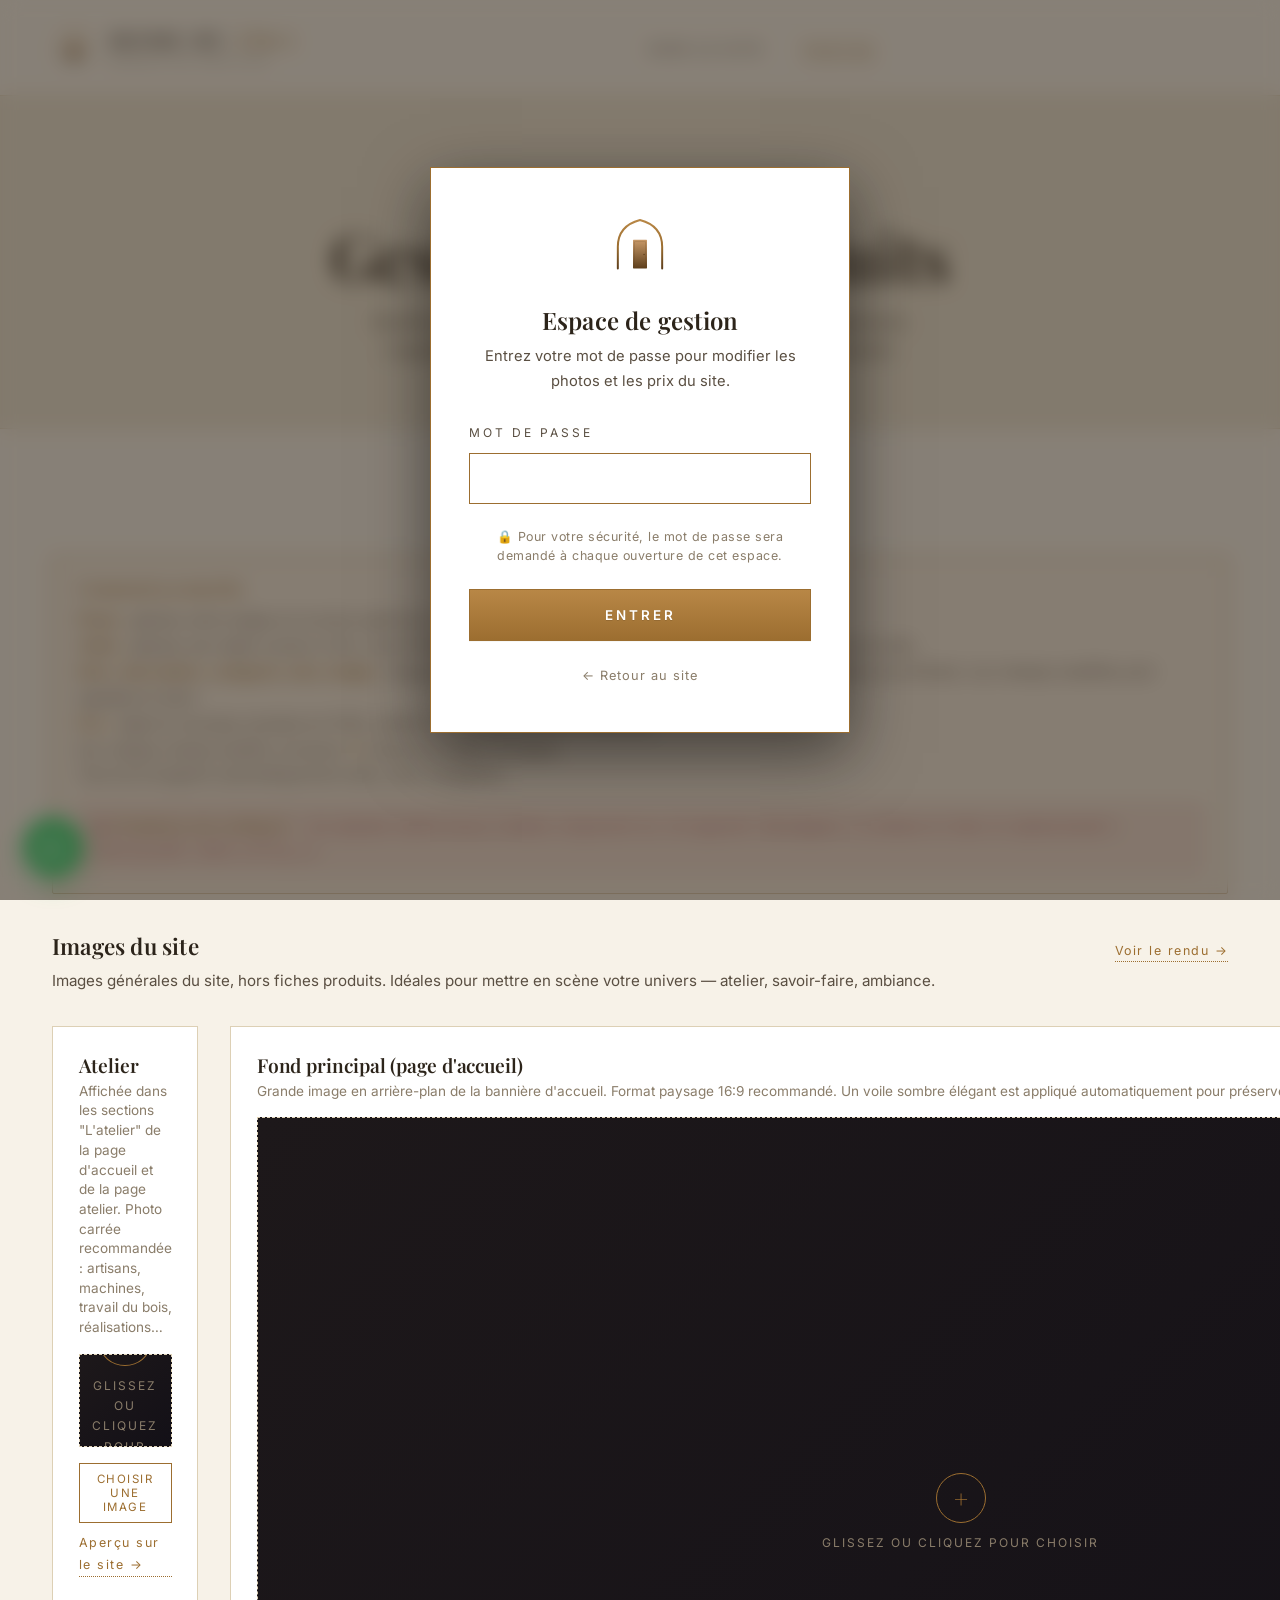
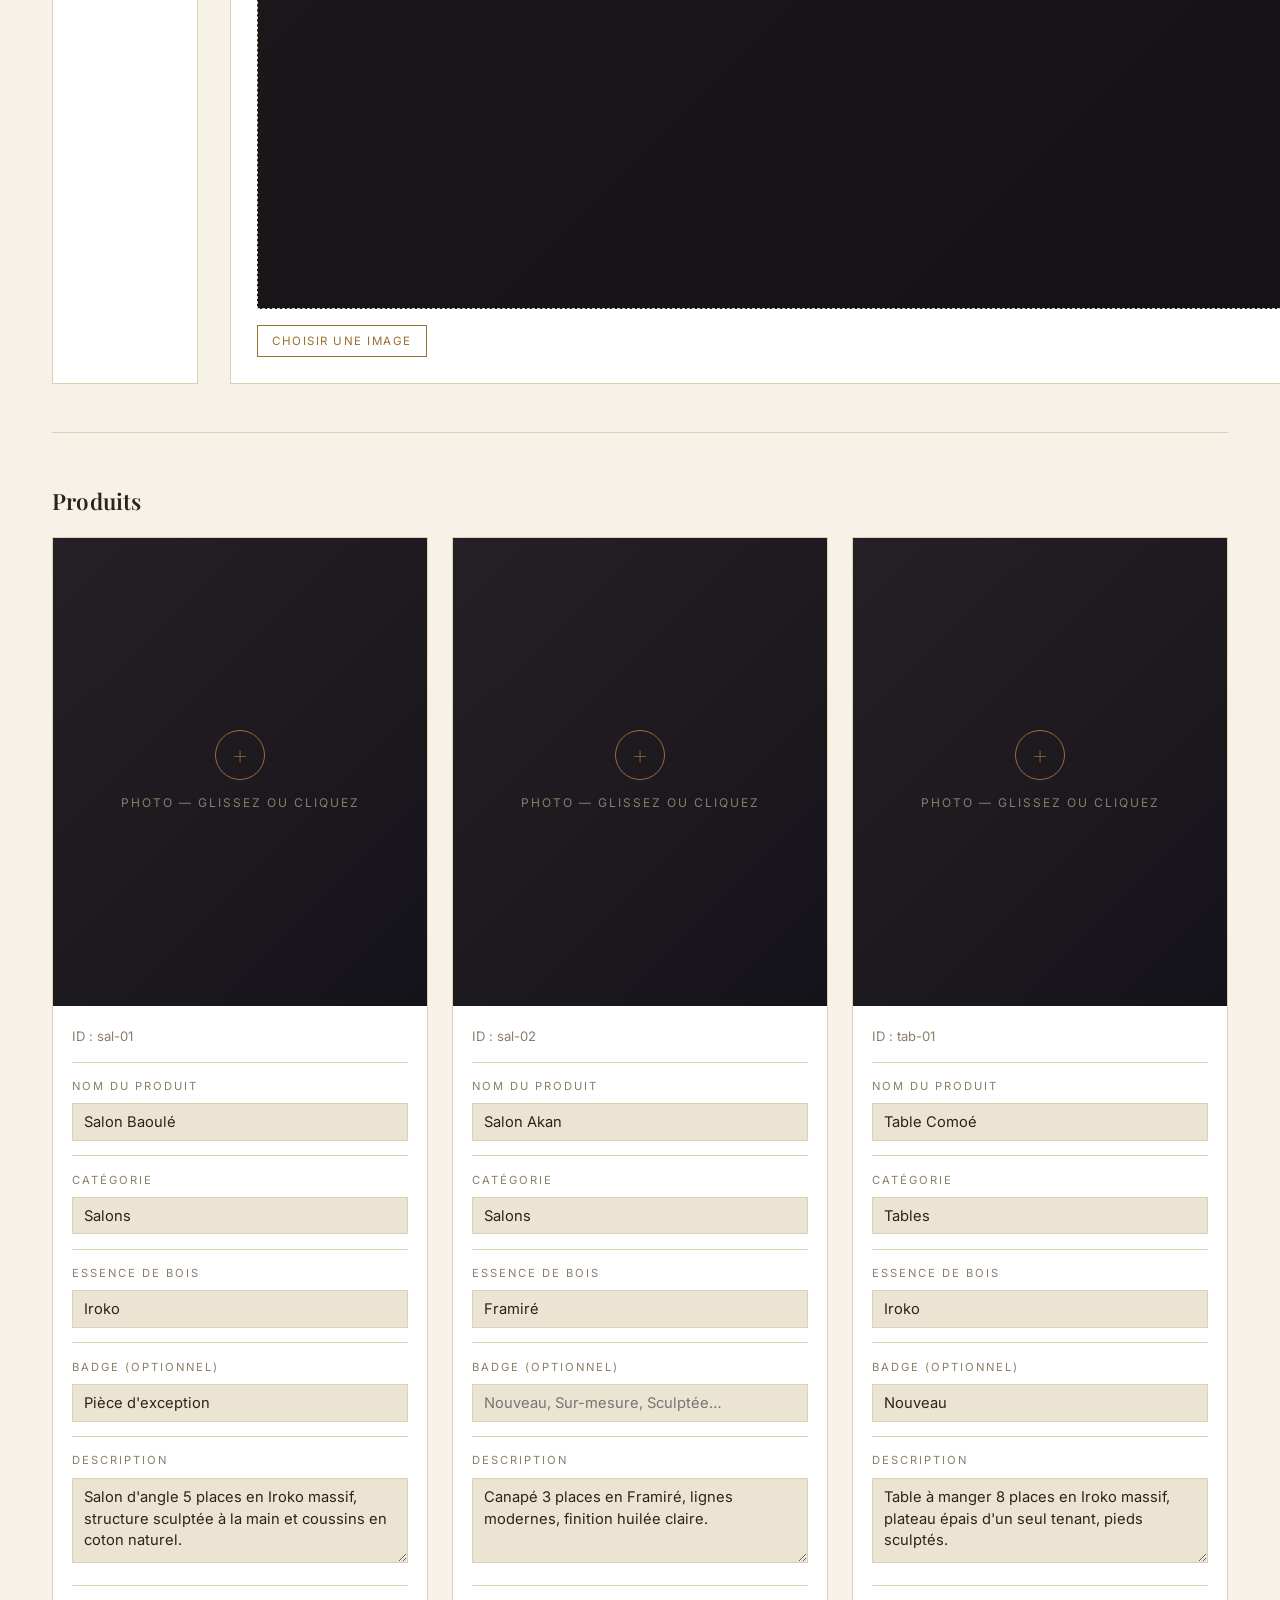
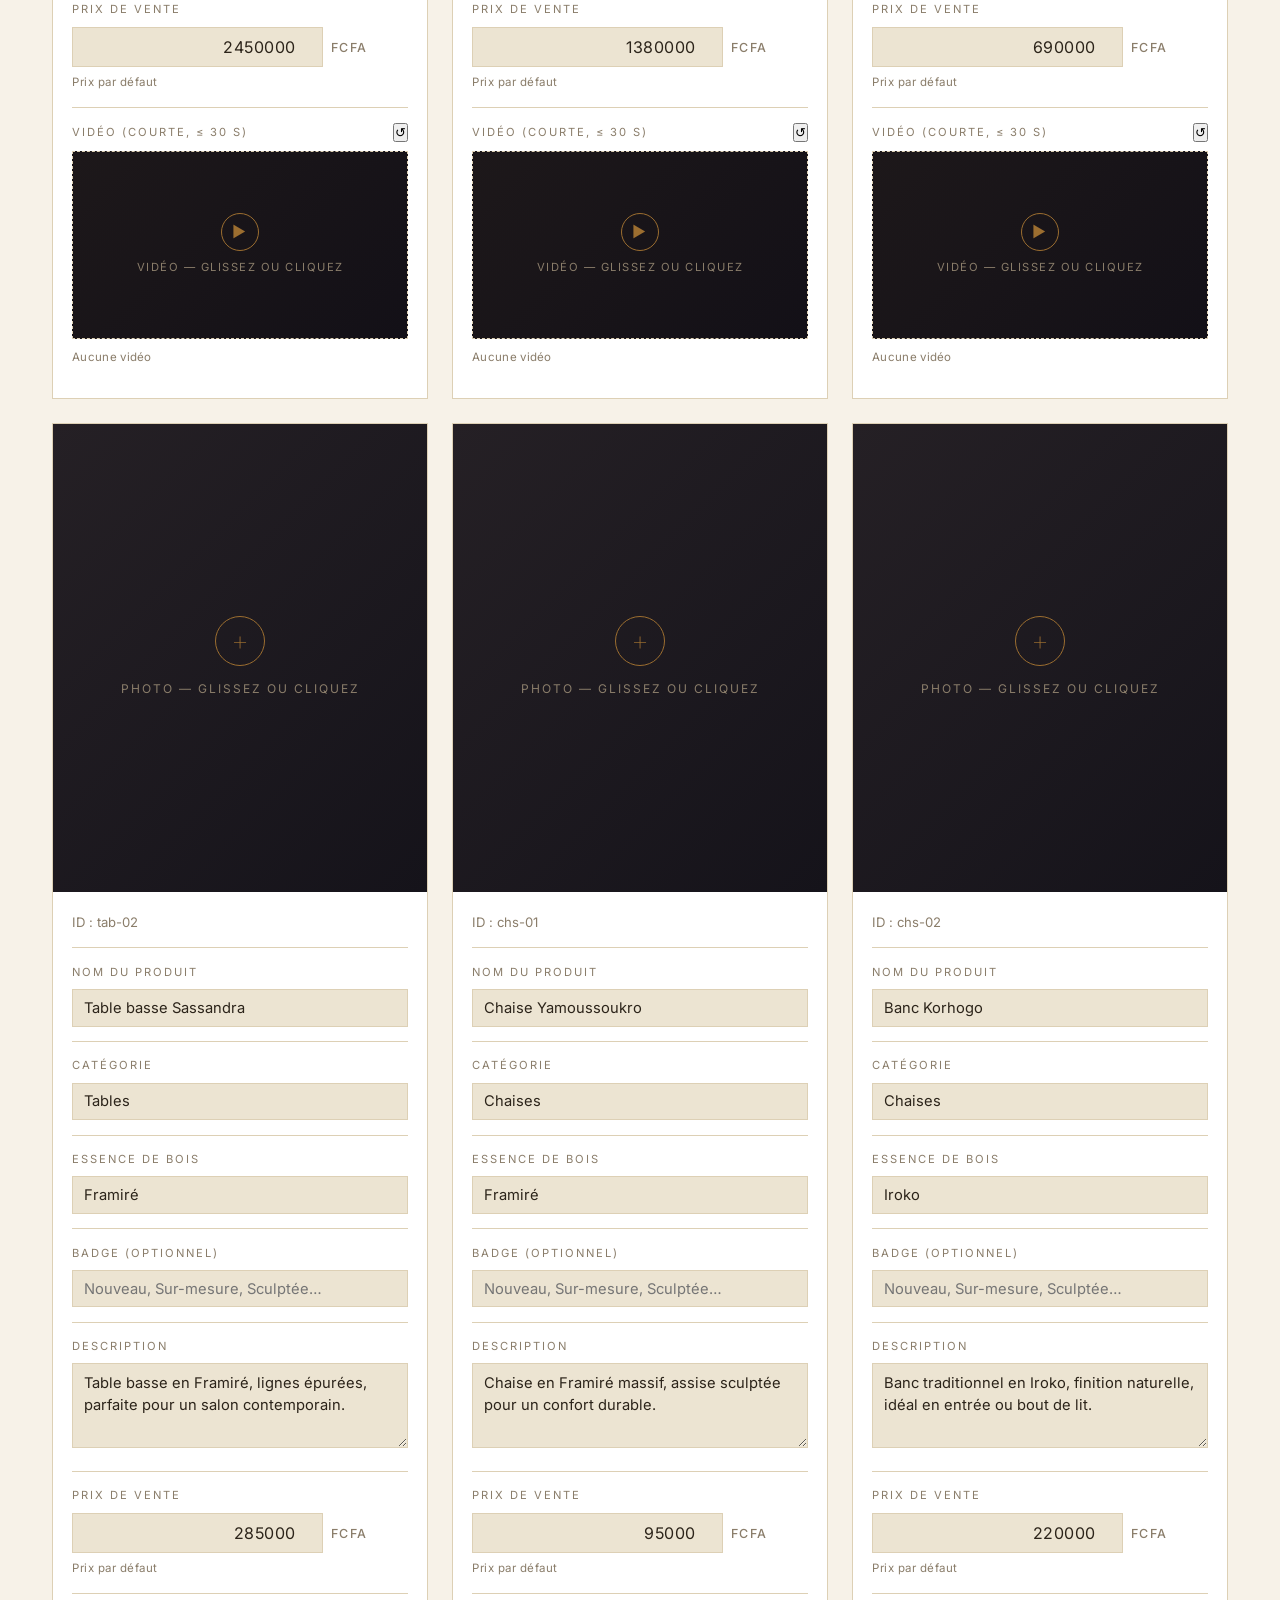
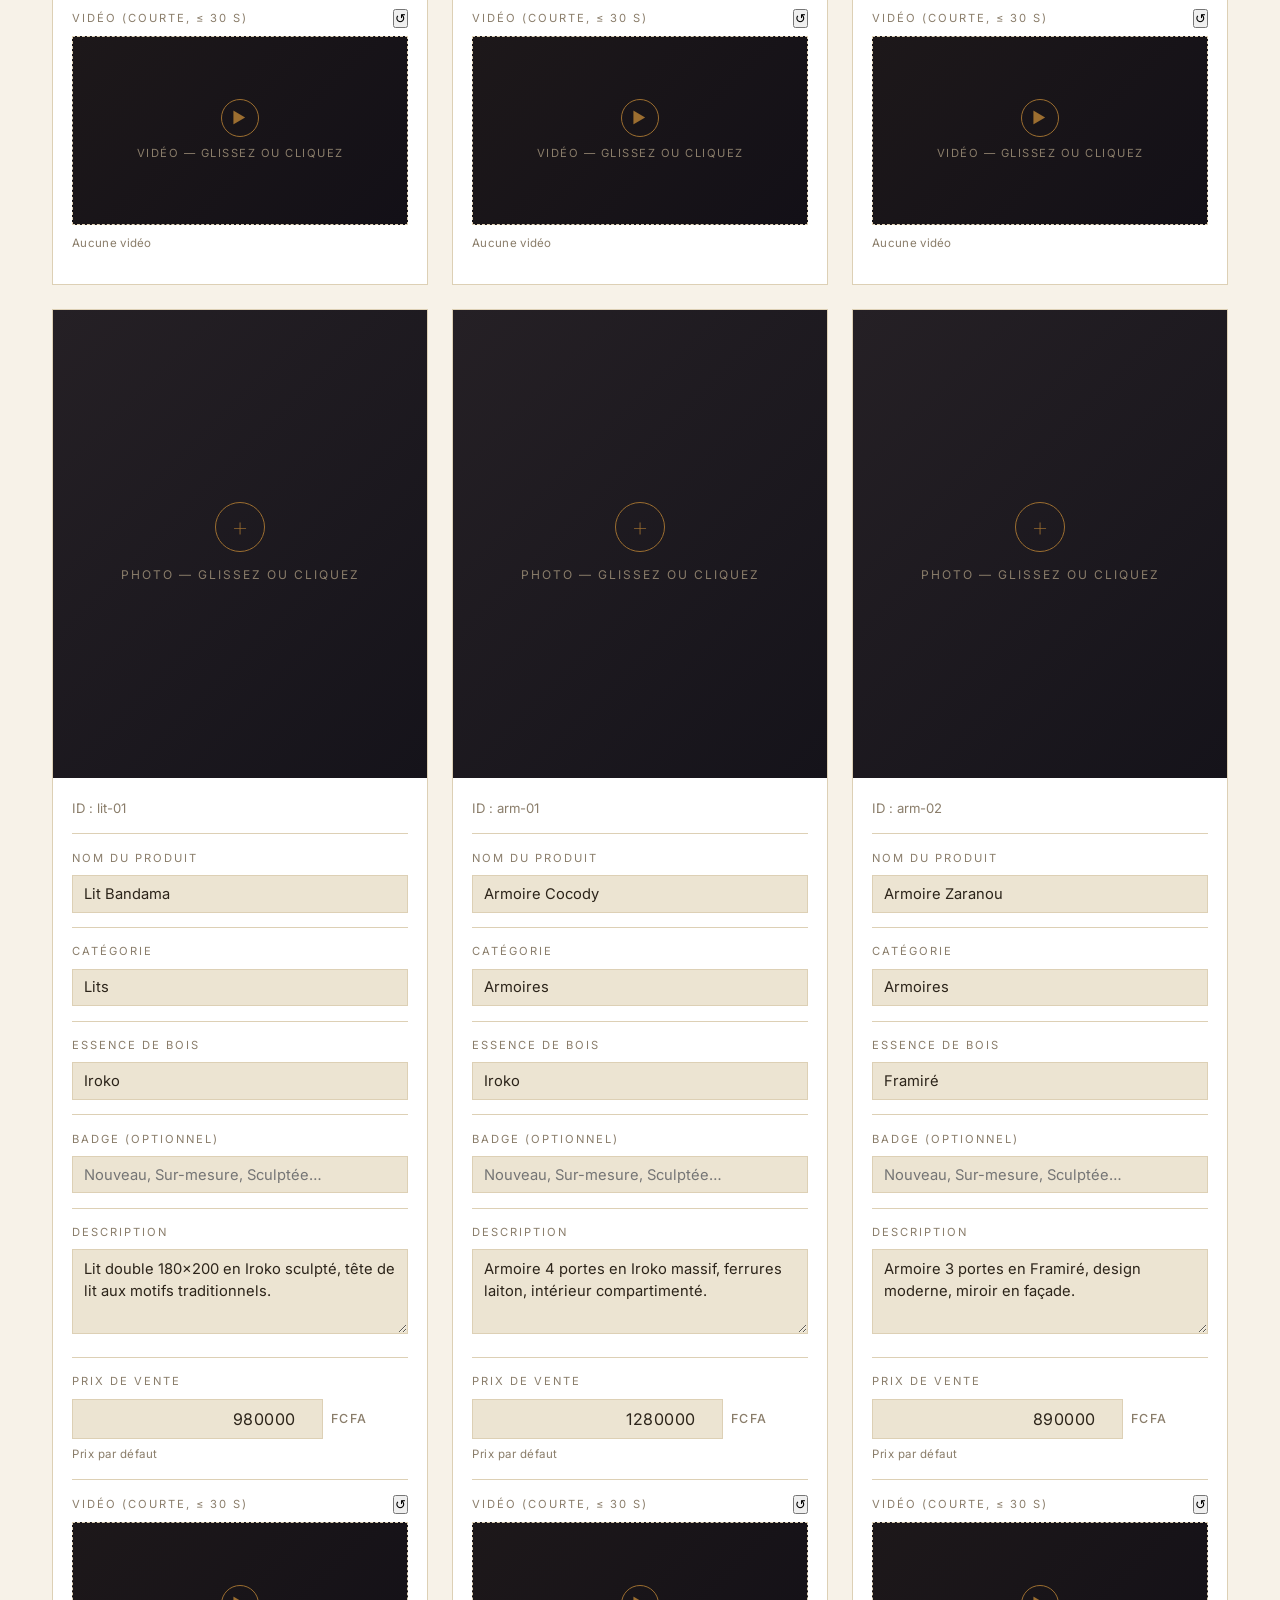
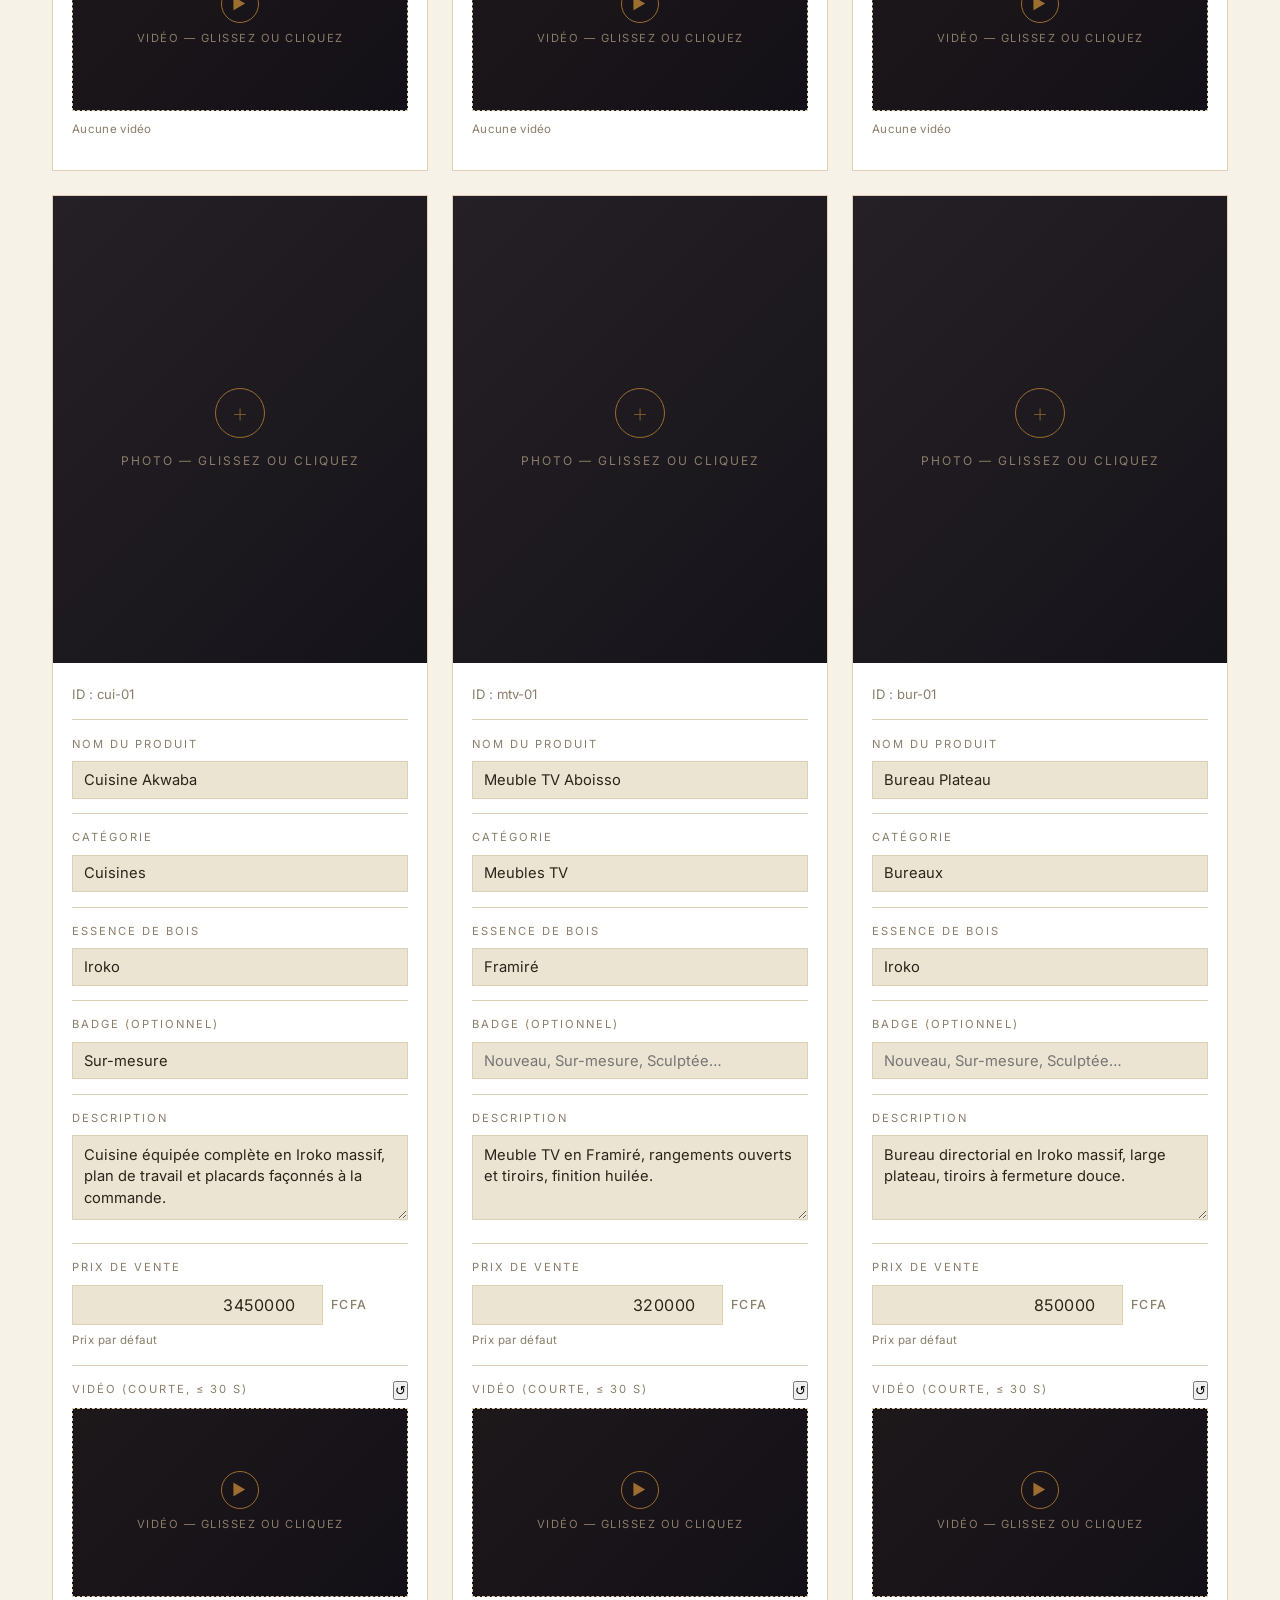
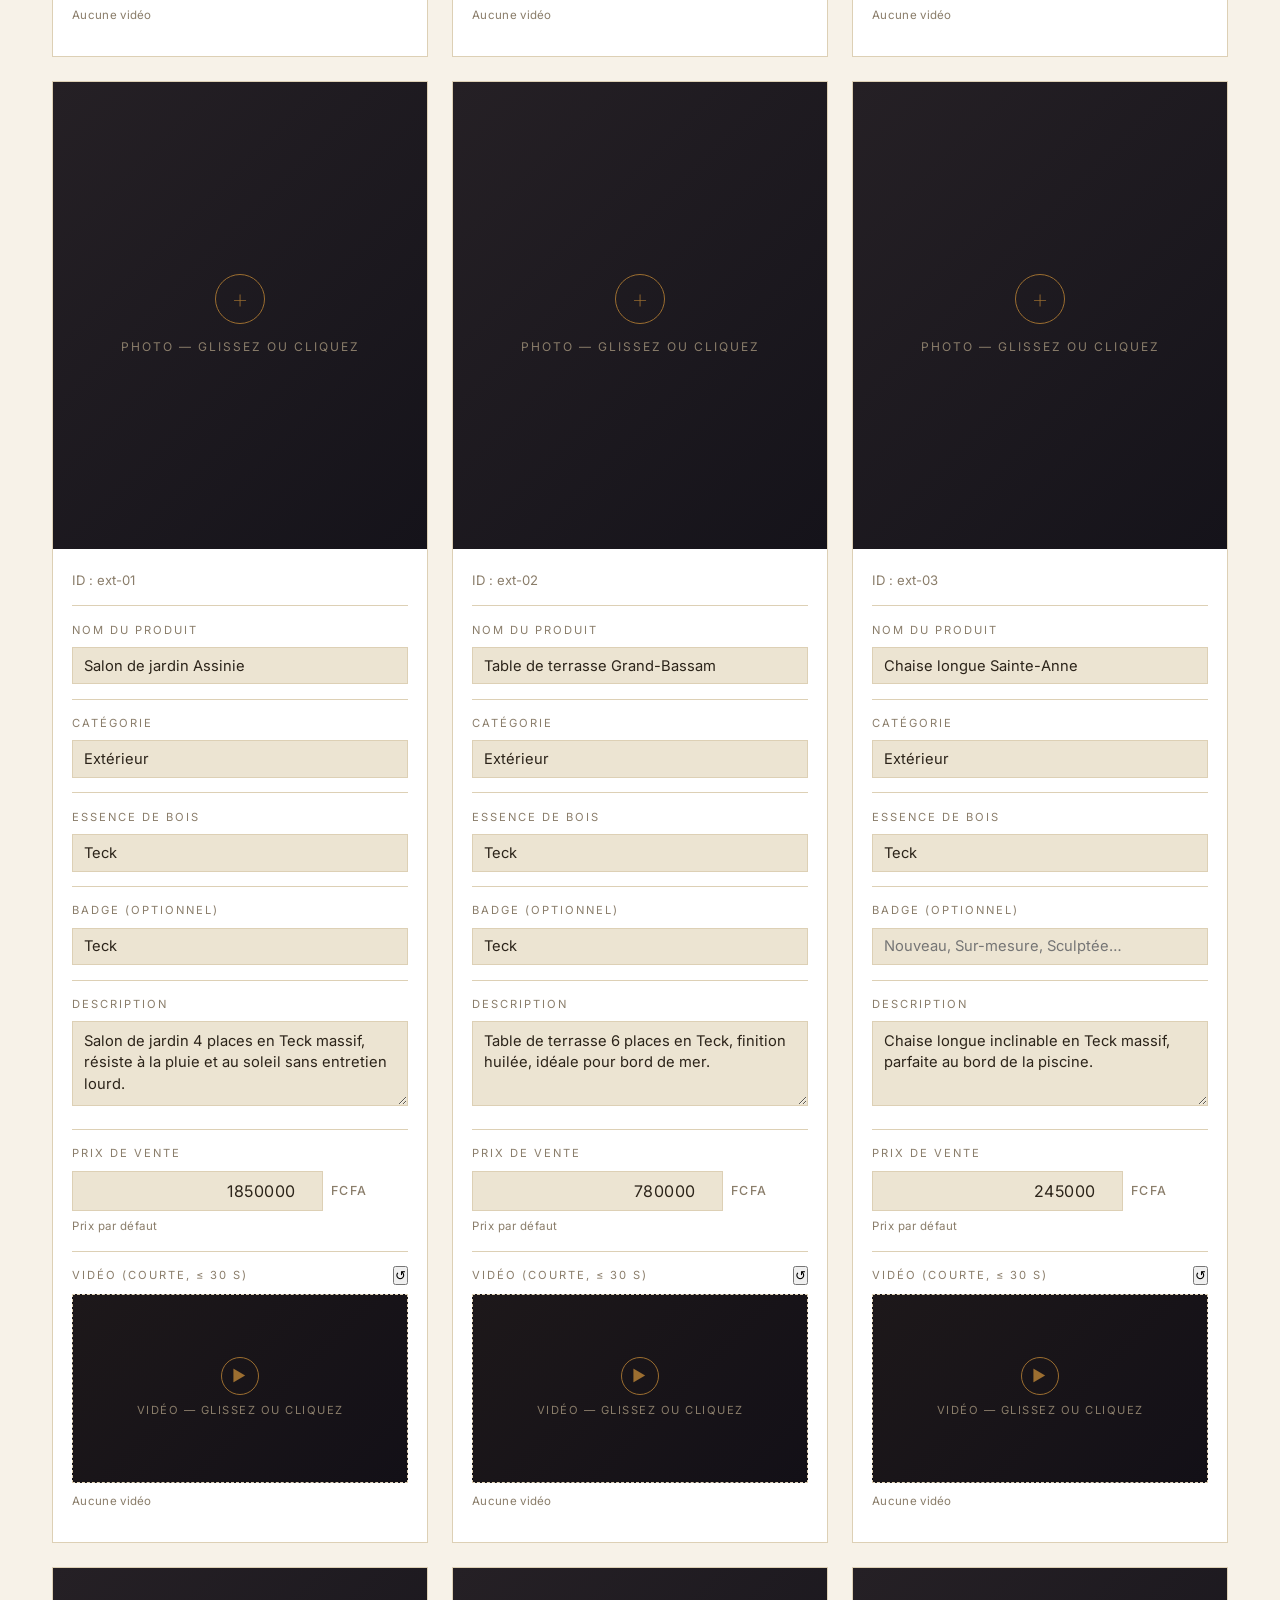
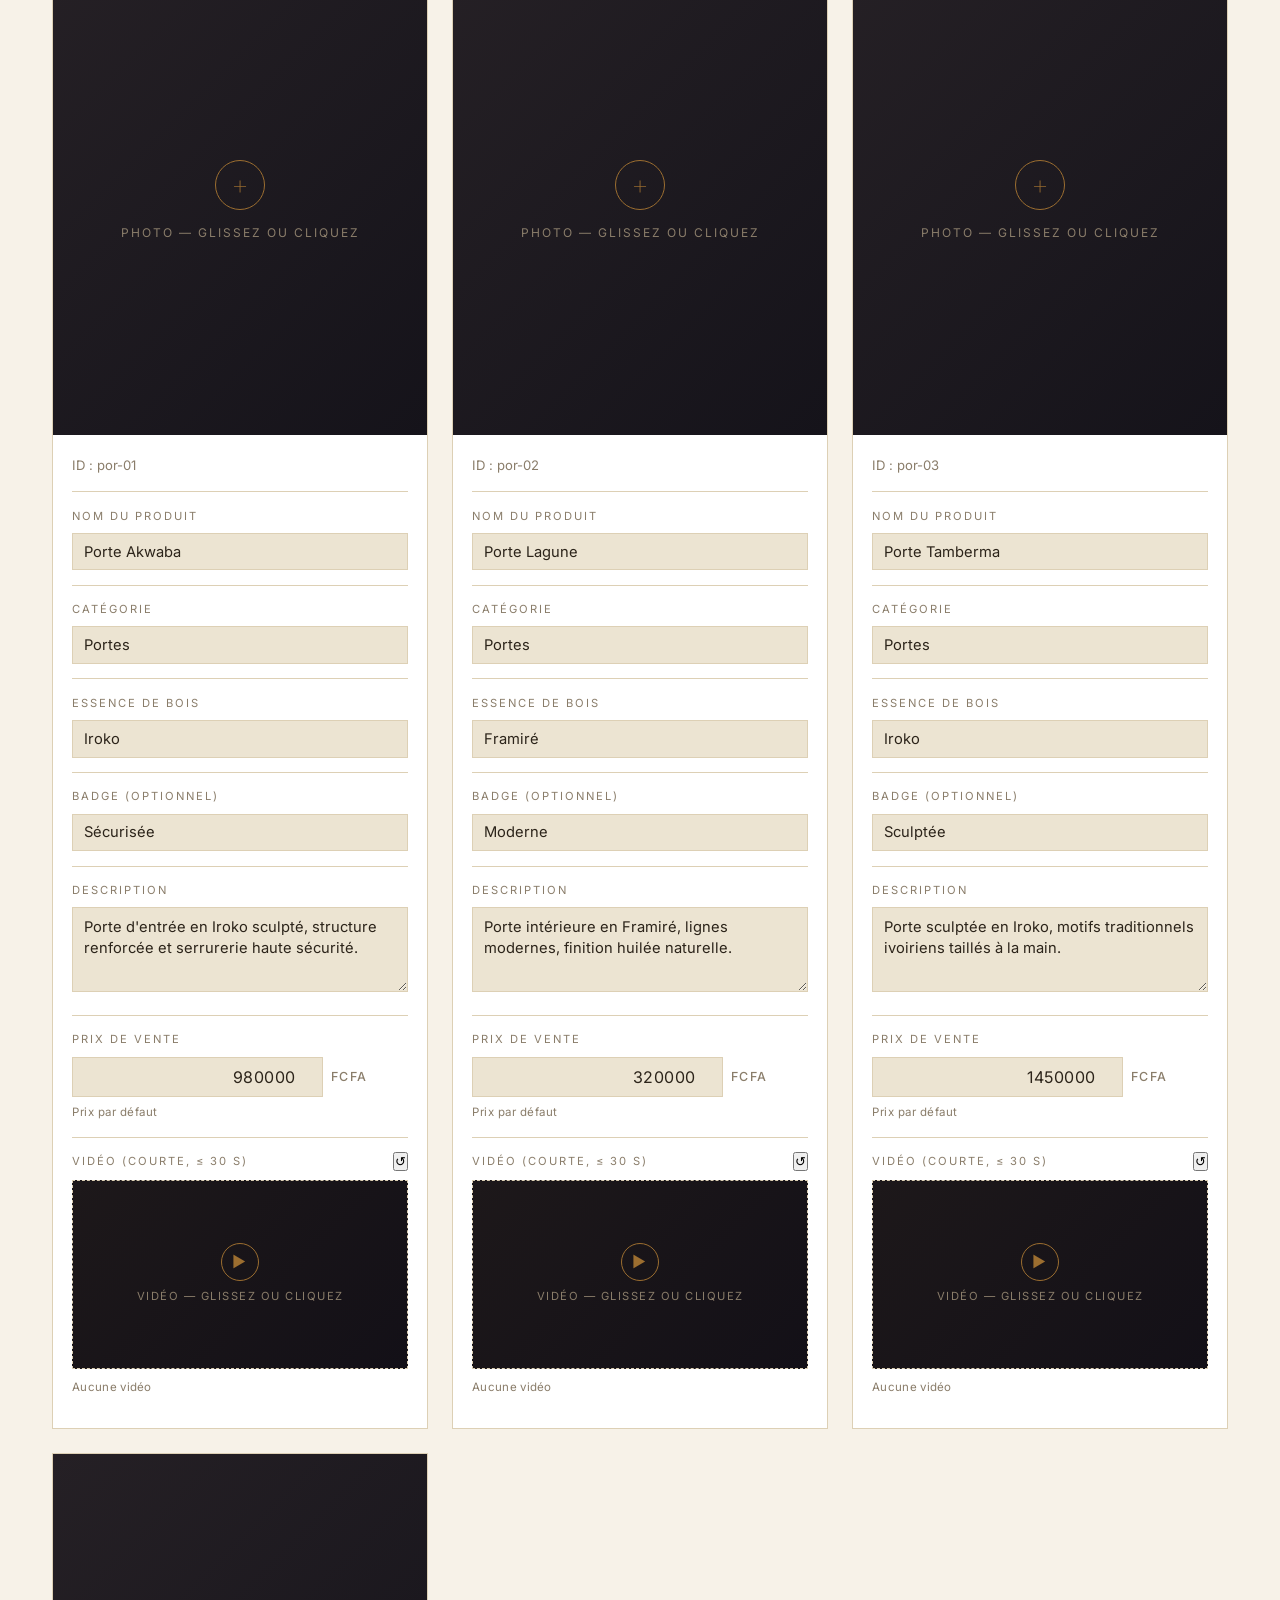
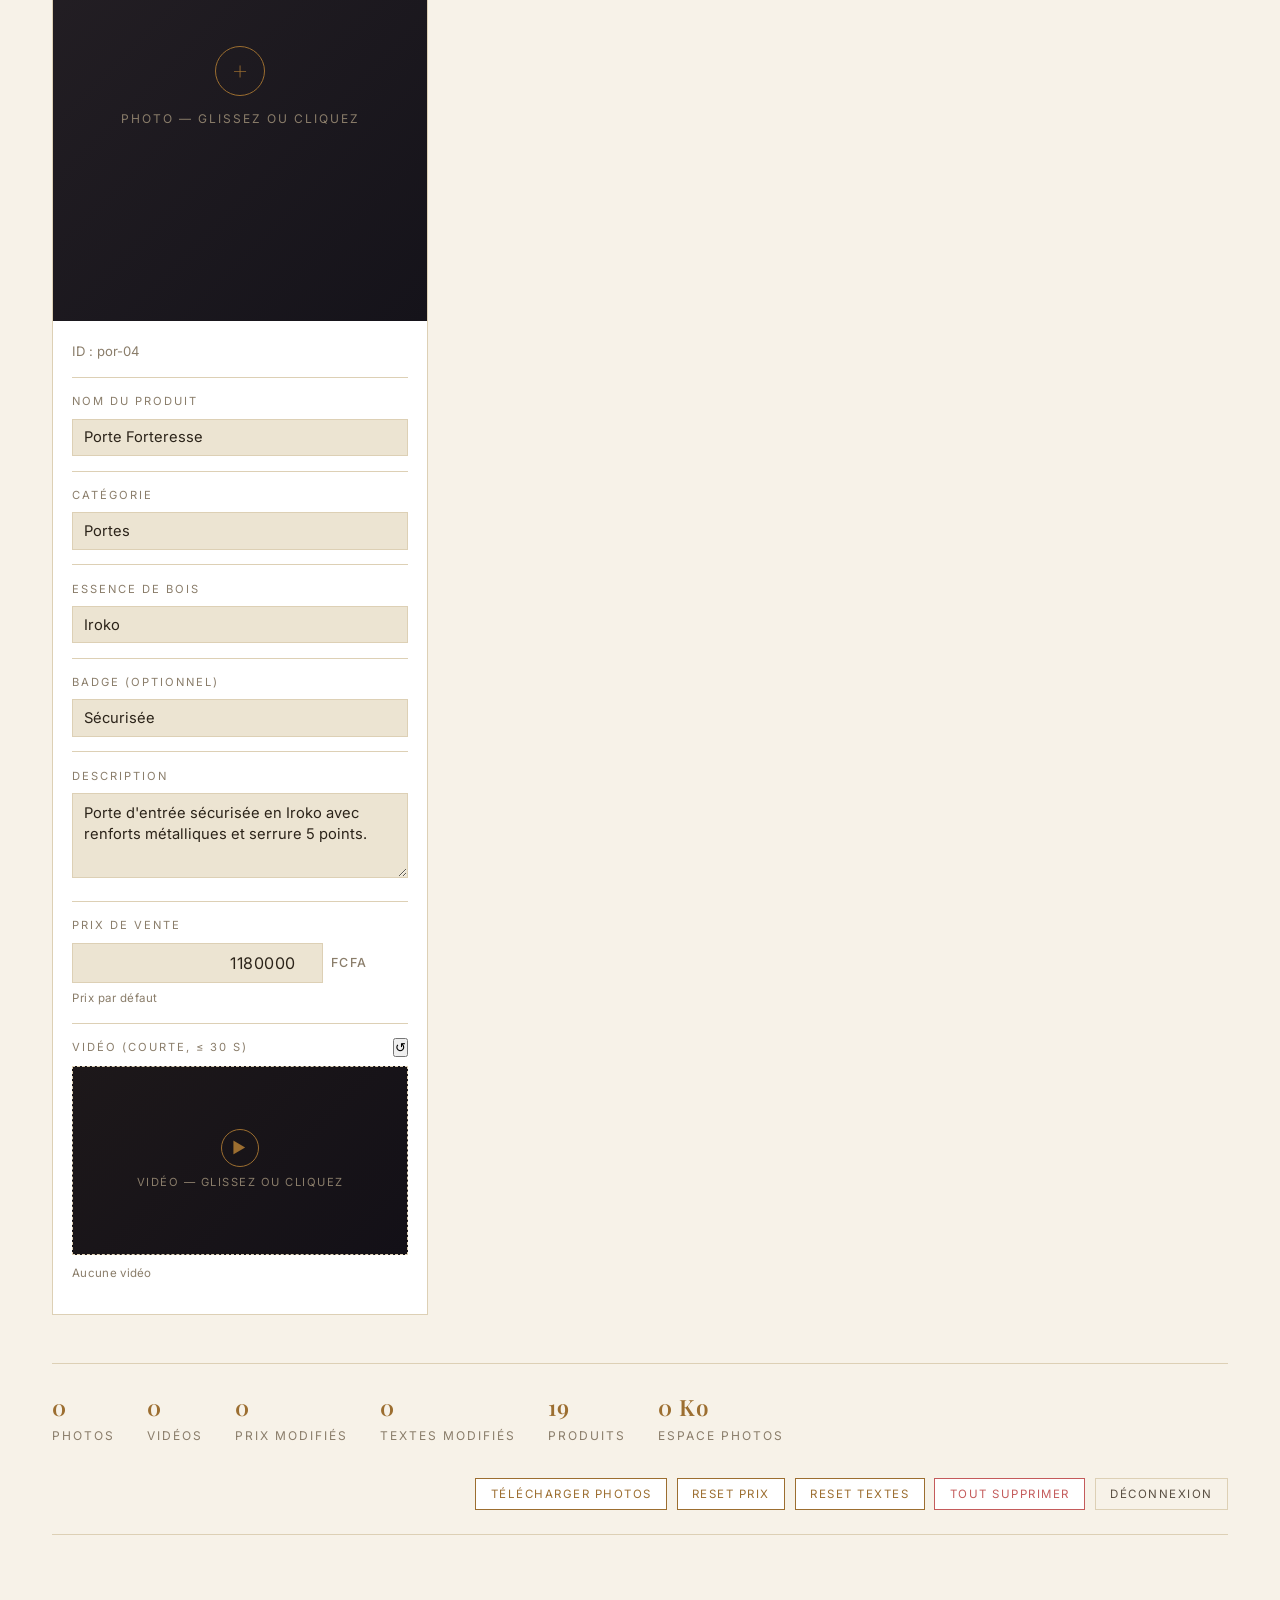
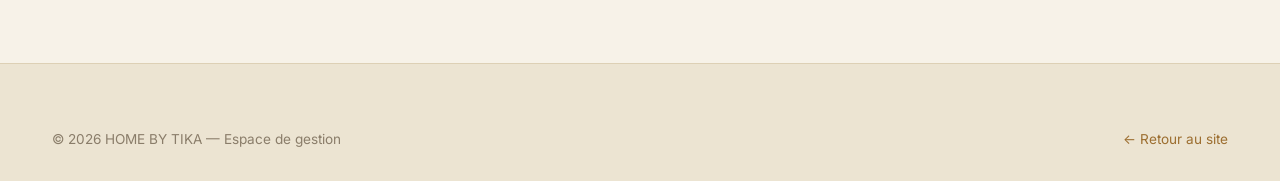
==== commit fde028c6: "Add files via upload" ====
--- a/admin.html
+++ b/admin.html
@@ -618,6 +618,8 @@
 
 <div class="progress" id="progress">Traitement en cours…</div>
 
+<script src="https://upload-widget.cloudinary.com/global/all.js" type="text/javascript"></script>
+<script src="config.js"></script>
 <script src="script.js"></script>
 <script>
 // ============================================================
@@ -626,7 +628,9 @@
 // Pour changer le mot de passe, modifiez la valeur ci-dessous.
 // (Ne le rendez pas trop simple — évitez "1234", "admin"…)
 // ============================================================
-const ADMIN_PASSWORD = '696933MARINA';
+// Lit le mot de passe depuis config.js (centralisé)
+// Fallback historique au cas où config.js ne soit pas encore chargé
+const ADMIN_PASSWORD = (window.HBT_CONFIG && window.HBT_CONFIG.admin && window.HBT_CONFIG.admin.password) || '696933MARINA';
 const AUTH_KEY = 'hbt-admin-auth';
 
 // Sécurité maximale : on supprime toute ancienne session persistante
@@ -889,22 +893,94 @@
     if (statVideos) statVideos.textContent = Object.keys(VIDEO_URLS).length;
   }
 
+  /* ===== Cloudinary — upload direct (unsigned preset) ===== */
+  async function uploadToCloudinary(file, opts) {
+    if (!window.Cloudinary || !Cloudinary.isConfigured()) {
+      throw new Error('Cloudinary non configuré');
+    }
+    const fd = new FormData();
+    fd.append('file', file);
+    fd.append('upload_preset', Cloudinary.uploadPreset());
+    if (opts.folder)   fd.append('folder',   opts.folder);
+    if (opts.publicId) fd.append('public_id', opts.publicId);
+    if (opts.tags)     fd.append('tags',     Array.isArray(opts.tags) ? opts.tags.join(',') : opts.tags);
+    fd.append('overwrite', 'true');
+    fd.append('invalidate', 'true');
+    const rt = opts.resourceType || 'image';
+    const url = 'https://api.cloudinary.com/v1_1/' + Cloudinary.cloudName() + '/' + rt + '/upload';
+    const res = await fetch(url, { method: 'POST', body: fd });
+    if (!res.ok) {
+      const t = await res.text();
+      throw new Error('Cloudinary ' + res.status + ': ' + t);
+    }
+    return await res.json();
+  }
+
+  /* Bandeau d'état Cloudinary dans le header de l'admin */
+  function showCloudStatus() {
+    const ok = window.Cloudinary && Cloudinary.isConfigured();
+    const banner = document.querySelector('.admin-banner');
+    if (!banner || banner.querySelector('.cloud-status')) return;
+    const tag = document.createElement('div');
+    tag.className = 'cloud-status';
+    tag.style.cssText = 'margin-top:1rem; padding:0.6rem 0.9rem; font-size:0.85rem; letter-spacing:0.5px; border-radius:2px;';
+    if (ok) {
+      tag.style.background = 'rgba(46, 138, 86, 0.12)';
+      tag.style.border = '1px solid rgba(46, 138, 86, 0.45)';
+      tag.style.color = '#2e8a56';
+      tag.innerHTML = '☁ <strong>Cloudinary connecté</strong> — cloud : <code>' + Cloudinary.cloudName() + '</code>. Les uploads sont sauvegardés dans le cloud et visibles sur tous les appareils.';
+    } else {
+      tag.style.background = 'rgba(196, 91, 91, 0.10)';
+      tag.style.border = '1px solid rgba(196, 91, 91, 0.40)';
+      tag.style.color = '#a64545';
+      tag.innerHTML = '⚠ <strong>Cloudinary non configuré</strong> — les uploads restent locaux (visibles uniquement sur cet appareil). Renseignez <code>cloudName</code> et créez un upload preset « ' + (window.HBT_CONFIG ? window.HBT_CONFIG.cloudinary.uploadPreset : 'home_by_tika') + ' » dans <code>config.js</code>.';
+    }
+    banner.appendChild(tag);
+  }
+  if (document.readyState !== 'loading') showCloudStatus();
+  else document.addEventListener('DOMContentLoaded', showCloudStatus);
+
   async function handleFile(id, file) {
     if (!file || !file.type.startsWith('image/')) {
       showToast('<span class="gold">!</span> &nbsp;Fichier non valide — choisissez une image');
       return;
     }
+    const p = CATALOG.find(c => c.id === id);
+    const productName = p ? getField(p, 'name') : id;
     progress.classList.add('show');
+
+    // ▼▼▼ CLOUDINARY (cloud) — visible sur tous les appareils ▼▼▼
+    if (window.Cloudinary && Cloudinary.isConfigured()) {
+      progress.textContent = 'Upload vers Cloudinary…';
+      try {
+        await uploadToCloudinary(file, {
+          folder: Cloudinary.folders().produits,
+          publicId: id,
+          tags: [Cloudinary.tags().product],
+          resourceType: 'image'
+        });
+        await loadCloudCache();
+        showToast(`<span class="gold">☁</span> &nbsp;Photo cloud — ${productName}`);
+        renderGrid();
+      } catch (err) {
+        console.error(err);
+        showToast('<span class="gold">!</span> &nbsp;Échec cloud — vérifiez votre upload preset (mode Unsigned)');
+      } finally {
+        progress.classList.remove('show');
+      }
+      return;
+    }
+
+    // ▼▼▼ FALLBACK LOCAL (localStorage) ▼▼▼
     progress.textContent = 'Traitement de la photo…';
     try {
       const dataUrl = await compressImage(file);
       Photos.set(id, dataUrl);
-      const p = CATALOG.find(c => c.id === id);
-      showToast(`<span class="gold">✓</span> &nbsp;Photo enregistrée — ${p ? getField(p,'name') : ''}`);
+      showToast(`<span class="gold">✓</span> &nbsp;Photo locale — ${productName}`);
       renderGrid();
     } catch (err) {
       if ((err && err.name === 'QuotaExceededError') || /quota/i.test(String(err))) {
-        showToast('<span class="gold">!</span> &nbsp;Espace localStorage plein — réduisez la taille des photos');
+        showToast('<span class="gold">!</span> &nbsp;Espace localStorage plein — configurez Cloudinary');
       } else {
         showToast('<span class="gold">!</span> &nbsp;Erreur lors du traitement');
       }
@@ -945,20 +1021,46 @@
       showToast('<span class="gold">!</span> &nbsp;Fichier non valide — choisissez une image');
       return;
     }
+    const slot = SITE_IMAGE_SLOTS.find(s => s.key === key);
     progress.classList.add('show');
+
+    // ▼▼▼ CLOUDINARY ▼▼▼
+    if (window.Cloudinary && Cloudinary.isConfigured()) {
+      progress.textContent = 'Upload vers Cloudinary…';
+      try {
+        const tag = key === 'hero-bg' ? Cloudinary.tags().siteHero : Cloudinary.tags().siteAtelier;
+        await uploadToCloudinary(file, {
+          folder: Cloudinary.folders().site,
+          publicId: key,
+          tags: [tag],
+          resourceType: 'image'
+        });
+        await loadCloudCache();
+        applySiteImages();
+        showToast(`<span class="gold">☁</span> &nbsp;${slot ? slot.title : key} mis à jour (cloud)`);
+        renderSiteImages();
+        updateStats();
+      } catch (err) {
+        console.error(err);
+        showToast('<span class="gold">!</span> &nbsp;Échec cloud — vérifiez Cloudinary');
+      } finally {
+        progress.classList.remove('show');
+      }
+      return;
+    }
+
+    // ▼▼▼ FALLBACK LOCAL ▼▼▼
     progress.textContent = 'Traitement de l\'image…';
     try {
-      // Atelier (carré) : 1600 px / Hero (paysage) : 2200 px
       const maxW = key === 'hero-bg' ? 2200 : 1600;
       const dataUrl = await compressImageBig(file, maxW);
       SiteImages.set(key, dataUrl);
-      const slot = SITE_IMAGE_SLOTS.find(s => s.key === key);
-      showToast(`<span class="gold">✓</span> &nbsp;${slot ? slot.title : key} mis à jour`);
+      showToast(`<span class="gold">✓</span> &nbsp;${slot ? slot.title : key} mis à jour (local)`);
       renderSiteImages();
       updateStats();
     } catch (err) {
       if ((err && err.name === 'QuotaExceededError') || /quota/i.test(String(err))) {
-        showToast('<span class="gold">!</span> &nbsp;Espace plein — réduisez d\'abord les photos produits ou la taille de l\'image');
+        showToast('<span class="gold">!</span> &nbsp;Espace plein — configurez Cloudinary');
       } else {
         showToast('<span class="gold">!</span> &nbsp;Erreur lors du traitement');
       }
@@ -967,24 +1069,56 @@
     }
   }
 
-  // Gestion vidéo : stockage dans IndexedDB
+  // Gestion vidéo : Cloudinary (cloud) > IndexedDB (local)
   async function handleVideo(id, file) {
     if (!file || !file.type.startsWith('video/')) {
       showToast('<span class="gold">!</span> &nbsp;Fichier non valide — choisissez une vidéo');
       return;
     }
+    const p = CATALOG.find(c => c.id === id);
+    const productName = p ? getField(p, 'name') : id;
+    progress.classList.add('show');
+
+    // ▼▼▼ CLOUDINARY ▼▼▼
+    if (window.Cloudinary && Cloudinary.isConfigured()) {
+      const MAX_MB_CLD = 100;
+      if (file.size > MAX_MB_CLD * 1024 * 1024) {
+        showToast('<span class="gold">!</span> &nbsp;Vidéo trop lourde (max ' + MAX_MB_CLD + ' Mo)');
+        progress.classList.remove('show');
+        return;
+      }
+      progress.textContent = 'Upload vidéo vers Cloudinary…';
+      try {
+        await uploadToCloudinary(file, {
+          folder: Cloudinary.folders().videos,
+          publicId: id + '-video',
+          tags: [Cloudinary.tags().productVideo],
+          resourceType: 'video'
+        });
+        await loadCloudCache();
+        showToast(`<span class="gold">☁</span> &nbsp;Vidéo cloud — ${productName}`);
+        renderGrid();
+      } catch (err) {
+        console.error(err);
+        showToast('<span class="gold">!</span> &nbsp;Échec upload vidéo cloud');
+      } finally {
+        progress.classList.remove('show');
+      }
+      return;
+    }
+
+    // ▼▼▼ FALLBACK LOCAL (IndexedDB) ▼▼▼
     const MAX_MB = 50;
     if (file.size > MAX_MB * 1024 * 1024) {
-      showToast('<span class="gold">!</span> &nbsp;Vidéo trop lourde (max ' + MAX_MB + ' Mo) — compressez-la');
-      return;
-    }
-    progress.classList.add('show');
-    progress.textContent = 'Enregistrement de la vidéo…';
+      showToast('<span class="gold">!</span> &nbsp;Vidéo trop lourde (max ' + MAX_MB + ' Mo en mode local — configurez Cloudinary)');
+      progress.classList.remove('show');
+      return;
+    }
+    progress.textContent = 'Enregistrement local de la vidéo…';
     try {
       await VideoDB.set(id, file, { type: file.type, name: file.name, size: file.size });
       await loadVideoCache();
-      const p = CATALOG.find(c => c.id === id);
-      showToast(`<span class="gold">✓</span> &nbsp;Vidéo enregistrée — ${p ? getField(p,'name') : ''}`);
+      showToast(`<span class="gold">✓</span> &nbsp;Vidéo locale — ${productName}`);
       renderGrid();
     } catch (err) {
       showToast('<span class="gold">!</span> &nbsp;Erreur lors de l\'enregistrement de la vidéo');
--- a/styles.css
+++ b/styles.css
@@ -0,0 +1,1768 @@
+/* =========================================
+   HOME BY TIKA — Mobilier & portes bois massif
+   Palette claire : Ivoire chaud, Crème, Bronze profond
+   ========================================= */
+
+:root {
+  --bg: #f7f2e8;          /* fond ivoire chaud */
+  --bg-soft: #ece4d2;     /* sable doux pour sections alternées */
+  --bg-card: #ffffff;     /* blanc pour les cartes */
+  --ivory: #2c241a;       /* titres - café profond (rôle inversé) */
+  --ivory-dim: #5a4f42;   /* texte secondaire warm */
+  --gold: #9c6e30;        /* accent bronze riche, lisible sur clair */
+  --gold-light: #b88746;  /* accent plus clair / survol */
+  --line: #ddd0b5;        /* bordure beige chaud */
+  --text: #322a20;        /* texte courant warm */
+  --muted: #8a7d6a;       /* texte tertiaire warm gris */
+  --danger: #c45b5b;
+  --radius: 2px;
+  --transition: 0.35s cubic-bezier(0.4, 0, 0.2, 1);
+  --container: 1240px;
+  --serif: 'Playfair Display', 'Cormorant Garamond', Georgia, 'Times New Roman', serif;
+  --sans: 'Inter', 'Helvetica Neue', Arial, sans-serif;
+}
+
+* { box-sizing: border-box; margin: 0; padding: 0; }
+
+html { scroll-behavior: smooth; }
+
+body {
+  background: var(--bg);
+  color: var(--text);
+  font-family: var(--sans);
+  font-size: 16px;
+  line-height: 1.65;
+  -webkit-font-smoothing: antialiased;
+  min-height: 100vh;
+  display: flex;
+  flex-direction: column;
+}
+
+img { max-width: 100%; display: block; }
+a { color: inherit; text-decoration: none; transition: color var(--transition); }
+a:hover { color: var(--gold); }
+
+h1, h2, h3, h4 {
+  font-family: var(--serif);
+  font-weight: 400;
+  letter-spacing: 0.5px;
+  line-height: 1.2;
+  color: var(--ivory);
+}
+
+h1 { font-size: clamp(2.5rem, 5vw, 4.5rem); }
+h2 { font-size: clamp(2rem, 3.5vw, 2.8rem); }
+h3 { font-size: 1.4rem; }
+
+p { color: var(--ivory-dim); }
+
+.container {
+  max-width: var(--container);
+  margin: 0 auto;
+  padding: 0 2rem;
+  width: 100%;
+}
+
+/* ========= HEADER / NAV ========= */
+.site-header {
+  position: sticky;
+  top: 0;
+  z-index: 100;
+  background: rgba(247, 242, 232, 0.92);
+  backdrop-filter: blur(12px);
+  border-bottom: 1px solid var(--line);
+}
+
+.nav {
+  display: flex;
+  align-items: center;
+  justify-content: space-between;
+  padding: 1.4rem 2rem;
+  max-width: var(--container);
+  margin: 0 auto;
+}
+
+.brand {
+  display: inline-flex;
+  align-items: center;
+  gap: 0.85rem;
+  text-decoration: none;
+  white-space: nowrap;
+}
+
+.brand-icon {
+  width: 44px;
+  height: 44px;
+  flex-shrink: 0;
+  display: block;
+}
+
+.brand-text {
+  font-family: var(--serif);
+  font-size: 1.2rem;
+  letter-spacing: 2.5px;
+  color: var(--ivory);
+  font-weight: 500;
+  line-height: 1.15;
+}
+
+.brand-text em {
+  color: var(--gold);
+  font-style: italic;
+  font-weight: 500;
+}
+
+.brand small {
+  display: block;
+  font-family: var(--sans);
+  font-size: 0.58rem;
+  letter-spacing: 3px;
+  color: var(--muted);
+  margin-top: 3px;
+  font-weight: 400;
+}
+
+@media (max-width: 560px) {
+  .brand-icon { width: 38px; height: 38px; }
+  .brand-text { font-size: 1rem; letter-spacing: 2px; }
+  .brand small { font-size: 0.5rem; letter-spacing: 2px; }
+}
+
+.nav-links {
+  display: flex;
+  gap: 2.5rem;
+  list-style: none;
+}
+
+.nav-links a {
+  font-size: 0.85rem;
+  letter-spacing: 2px;
+  text-transform: uppercase;
+  color: var(--ivory-dim);
+  position: relative;
+  padding: 0.3rem 0;
+}
+
+.nav-links a::after {
+  content: '';
+  position: absolute;
+  bottom: 0;
+  left: 0;
+  width: 0;
+  height: 1px;
+  background: var(--gold);
+  transition: width var(--transition);
+}
+
+.nav-links a:hover::after,
+.nav-links a.active::after { width: 100%; }
+.nav-links a.active { color: var(--gold); }
+
+.nav-actions {
+  display: flex;
+  align-items: center;
+  gap: 1.5rem;
+}
+
+.cart-btn {
+  background: none;
+  border: 1px solid var(--line);
+  color: var(--ivory);
+  padding: 0.6rem 1.2rem;
+  font-size: 0.8rem;
+  letter-spacing: 2px;
+  text-transform: uppercase;
+  cursor: pointer;
+  transition: all var(--transition);
+  display: inline-flex;
+  align-items: center;
+  gap: 0.5rem;
+  font-family: var(--sans);
+}
+
+.cart-btn:hover { border-color: var(--gold); color: var(--gold); }
+
+.cart-count {
+  background: var(--gold);
+  color: var(--bg);
+  font-weight: 600;
+  border-radius: 999px;
+  padding: 1px 8px;
+  font-size: 0.75rem;
+  min-width: 22px;
+  text-align: center;
+}
+
+/* ========= MAIN ========= */
+main { flex: 1; }
+
+/* ========= HERO ========= */
+.hero {
+  min-height: 88vh;
+  display: flex;
+  align-items: center;
+  position: relative;
+  overflow: hidden;
+  background:
+    radial-gradient(1000px 600px at 80% 20%, rgba(156, 110, 48, 0.10), transparent 60%),
+    radial-gradient(800px 500px at 10% 80%, rgba(156, 110, 48, 0.06), transparent 60%),
+    linear-gradient(180deg, var(--bg) 0%, var(--bg-soft) 100%);
+}
+
+.hero-grid {
+  display: grid;
+  grid-template-columns: 1.1fr 0.9fr;
+  gap: 4rem;
+  align-items: center;
+  width: 100%;
+}
+
+.hero-eyebrow {
+  font-size: 0.8rem;
+  letter-spacing: 4px;
+  text-transform: uppercase;
+  color: var(--gold);
+  margin-bottom: 1.5rem;
+}
+
+.hero h1 {
+  margin-bottom: 1.8rem;
+}
+
+.hero h1 em {
+  font-style: italic;
+  color: var(--gold);
+}
+
+.hero-lede {
+  font-size: 1.1rem;
+  max-width: 480px;
+  margin-bottom: 2.5rem;
+  color: var(--ivory-dim);
+}
+
+.hero-visual {
+  aspect-ratio: 4 / 5;
+  background: linear-gradient(135deg, #f4ead2 0%, #e8dcbf 100%);
+  border: 1px solid var(--line);
+  position: relative;
+  overflow: hidden;
+}
+
+.hero-visual::before {
+  content: '';
+  position: absolute;
+  inset: 0;
+  background:
+    radial-gradient(circle at 30% 30%, rgba(156, 110, 48, 0.18), transparent 50%),
+    radial-gradient(circle at 70% 70%, rgba(255, 255, 255, 0.35), transparent 60%);
+}
+
+.hero-visual::after {
+  content: '';
+}
+
+.hero-logo {
+  position: absolute;
+  top: 50%;
+  left: 50%;
+  transform: translate(-50%, -50%);
+  width: 78%;
+  max-width: 340px;
+  height: auto;
+  z-index: 2;
+  filter: drop-shadow(0 8px 30px rgba(200, 153, 104, 0.18));
+}
+
+/* Texture grain de bois subtile sur les visuels */
+.hero-visual,
+.product-image,
+.cart-thumb,
+.story-image {
+  background-image:
+    repeating-linear-gradient(90deg,
+      rgba(156, 110, 48, 0.05) 0px,
+      rgba(156, 110, 48, 0.05) 1px,
+      transparent 1px,
+      transparent 4px);
+}
+
+/* ========= BUTTONS ========= */
+.btn {
+  display: inline-block;
+  padding: 1rem 2.4rem;
+  font-size: 0.85rem;
+  letter-spacing: 3px;
+  text-transform: uppercase;
+  cursor: pointer;
+  border: 1px solid var(--gold);
+  background: transparent;
+  color: var(--gold);
+  transition: all var(--transition);
+  font-family: var(--sans);
+}
+
+.btn:hover {
+  background: var(--gold);
+  color: var(--bg);
+}
+
+.btn-primary {
+  background: var(--gold);
+  color: var(--bg);
+}
+
+.btn-primary:hover {
+  background: var(--gold-light);
+  border-color: var(--gold-light);
+  color: var(--bg);
+}
+
+.btn-ghost {
+  border-color: var(--line);
+  color: var(--ivory);
+}
+
+.btn-ghost:hover {
+  border-color: var(--ivory);
+  background: transparent;
+  color: var(--ivory);
+}
+
+.btn-row {
+  display: flex;
+  gap: 1rem;
+  flex-wrap: wrap;
+}
+
+/* ========= SECTIONS ========= */
+.section {
+  padding: 7rem 0;
+}
+
+.section-soft { background: var(--bg-soft); }
+
+.section-head {
+  text-align: center;
+  margin-bottom: 4rem;
+}
+
+.section-head .eyebrow {
+  font-size: 0.8rem;
+  letter-spacing: 4px;
+  text-transform: uppercase;
+  color: var(--gold);
+  margin-bottom: 1rem;
+  display: block;
+}
+
+.section-head p {
+  max-width: 600px;
+  margin: 1.2rem auto 0;
+}
+
+/* ========= PRODUCT GRID ========= */
+.product-grid {
+  display: grid;
+  grid-template-columns: repeat(auto-fill, minmax(280px, 1fr));
+  gap: 2rem;
+}
+
+.product-card {
+  background: var(--bg-card);
+  border: 1px solid var(--line);
+  transition: all var(--transition);
+  display: flex;
+  flex-direction: column;
+}
+
+.product-card:hover {
+  border-color: var(--gold);
+  transform: translateY(-4px);
+}
+
+.product-image {
+  aspect-ratio: 4 / 5;
+  position: relative;
+  overflow: hidden;
+  background: linear-gradient(135deg, #f4ead2 0%, #e8dcbf 100%);
+}
+
+.product-image::before {
+  content: '';
+  position: absolute;
+  inset: 0;
+  background: radial-gradient(circle at center, rgba(201, 169, 110, 0.18), transparent 65%);
+}
+
+.product-image .label {
+  position: absolute;
+  top: 1rem;
+  left: 1rem;
+  background: var(--gold);
+  color: var(--bg);
+  padding: 0.3rem 0.8rem;
+  font-size: 0.7rem;
+  letter-spacing: 2px;
+  text-transform: uppercase;
+  font-weight: 600;
+}
+
+.product-image .icon {
+  position: absolute;
+  inset: 0;
+  display: flex;
+  align-items: center;
+  justify-content: center;
+  font-family: var(--serif);
+  font-size: 4rem;
+  color: rgba(201, 169, 110, 0.4);
+  letter-spacing: 4px;
+}
+
+.product-image.has-photo,
+.cart-thumb.has-photo {
+  /* clear bg */
+  background: var(--bg-soft);
+  background-image: none;
+}
+
+.product-photo,
+.product-video {
+  position: absolute;
+  inset: 0;
+  width: 100%;
+  height: 100%;
+  object-fit: cover;
+  display: block;
+  transition: transform 0.5s cubic-bezier(0.4, 0, 0.2, 1);
+}
+
+.product-video {
+  background: var(--bg-soft);
+}
+
+.product-card:hover .product-video {
+  transform: scale(1.03);
+}
+
+.product-card:hover .product-photo {
+  transform: scale(1.04);
+}
+
+.product-image.has-photo::before {
+  display: none;
+}
+
+.wood-tag {
+  position: absolute;
+  bottom: 1rem;
+  right: 1rem;
+  background: rgba(20, 16, 12, 0.85);
+  border: 1px solid var(--gold);
+  color: var(--gold);
+  padding: 0.25rem 0.7rem;
+  font-size: 0.7rem;
+  letter-spacing: 2px;
+  text-transform: uppercase;
+  font-weight: 500;
+  backdrop-filter: blur(4px);
+}
+
+.product-body {
+  padding: 1.6rem;
+  display: flex;
+  flex-direction: column;
+  gap: 0.5rem;
+  flex: 1;
+}
+
+.product-cat {
+  font-size: 0.7rem;
+  letter-spacing: 3px;
+  text-transform: uppercase;
+  color: var(--muted);
+}
+
+.product-name {
+  font-family: var(--serif);
+  font-size: 1.25rem;
+  color: var(--ivory);
+  margin-bottom: 0.3rem;
+}
+
+.product-price {
+  color: var(--gold);
+  font-size: 1.05rem;
+  letter-spacing: 1px;
+  margin-top: auto;
+  padding-top: 1rem;
+}
+
+.product-foot {
+  display: flex;
+  justify-content: space-between;
+  align-items: center;
+  margin-top: 1rem;
+}
+
+.add-btn {
+  background: transparent;
+  border: 1px solid var(--line);
+  color: var(--ivory-dim);
+  padding: 0.5rem 1rem;
+  font-size: 0.75rem;
+  letter-spacing: 2px;
+  text-transform: uppercase;
+  cursor: pointer;
+  transition: all var(--transition);
+  font-family: var(--sans);
+}
+
+.add-btn:hover { border-color: var(--gold); color: var(--gold); }
+
+/* ========= FEATURES ========= */
+.features {
+  display: grid;
+  grid-template-columns: repeat(3, 1fr);
+  gap: 3rem;
+}
+
+.feature {
+  text-align: center;
+  padding: 2rem 1rem;
+}
+
+.feature-icon {
+  width: 56px;
+  height: 56px;
+  border: 1px solid var(--gold);
+  border-radius: 50%;
+  display: flex;
+  align-items: center;
+  justify-content: center;
+  margin: 0 auto 1.5rem;
+  color: var(--gold);
+  font-family: var(--serif);
+  font-size: 1.4rem;
+}
+
+.feature h3 {
+  margin-bottom: 0.6rem;
+  color: var(--ivory);
+}
+
+/* ========= ABOUT / STORY ========= */
+.story {
+  display: grid;
+  grid-template-columns: 1fr 1fr;
+  gap: 5rem;
+  align-items: center;
+}
+
+.story-image {
+  aspect-ratio: 1;
+  background: linear-gradient(135deg, #f4ead2 0%, #e8dcbf 100%);
+  border: 1px solid var(--line);
+  position: relative;
+  overflow: hidden;
+  transition: border-color 0.3s ease;
+}
+
+.story-image::after {
+  content: '';
+  position: absolute;
+  inset: 20%;
+  border: 1px solid var(--gold);
+  opacity: 0.4;
+  pointer-events: none;
+  transition: opacity 0.3s ease;
+}
+
+/* Zone atelier — quand une image est uploadée */
+.story-image.has-image {
+  background-size: cover !important;
+  background-position: center !important;
+  background-repeat: no-repeat !important;
+  border-color: rgba(200, 153, 104, 0.5);
+}
+
+.story-image.has-image::after {
+  inset: 12px;
+  border-color: rgba(243, 237, 225, 0.45);
+  opacity: 0.8;
+}
+
+/* Léger voile pour conserver la lisibilité premium */
+.story-image.has-image::before {
+  content: '';
+  position: absolute;
+  inset: 0;
+  background: linear-gradient(180deg, transparent 60%, rgba(44, 36, 26, 0.15) 100%);
+  pointer-events: none;
+}
+
+/* Fond principal (hero) — image personnalisée */
+.hero.has-bg-image {
+  background-image:
+    linear-gradient(135deg, rgba(44, 36, 26, 0.45) 0%, rgba(60, 48, 32, 0.30) 100%),
+    var(--hero-bg-image, none) !important;
+  background-size: cover !important;
+  background-position: center center !important;
+  background-repeat: no-repeat !important;
+}
+
+.hero.has-bg-image .hero-visual {
+  background: rgba(20, 16, 12, 0.35);
+  border-color: rgba(200, 153, 104, 0.45);
+  backdrop-filter: blur(2px);
+}
+
+.story h2 { margin-bottom: 1.5rem; }
+.story p { margin-bottom: 1.2rem; }
+
+/* ========= PAGE HEADER ========= */
+.page-header {
+  padding: 6rem 0 4rem;
+  text-align: center;
+  border-bottom: 1px solid var(--line);
+  background: var(--bg-soft);
+}
+
+.page-header h1 { margin-bottom: 1rem; }
+.page-header p { max-width: 600px; margin: 0 auto; }
+
+/* ========= FILTERS ========= */
+.filters {
+  display: flex;
+  justify-content: center;
+  gap: 1rem;
+  margin-bottom: 3rem;
+  flex-wrap: wrap;
+}
+
+.filter-btn {
+  background: transparent;
+  border: 1px solid var(--line);
+  color: var(--ivory-dim);
+  padding: 0.6rem 1.4rem;
+  font-size: 0.8rem;
+  letter-spacing: 2px;
+  text-transform: uppercase;
+  cursor: pointer;
+  transition: all var(--transition);
+  font-family: var(--sans);
+}
+
+.filter-btn:hover { border-color: var(--gold); color: var(--gold); }
+.filter-btn.active { background: var(--gold); color: var(--bg); border-color: var(--gold); }
+
+/* ========= CART ========= */
+.cart-wrap {
+  display: grid;
+  grid-template-columns: 2fr 1fr;
+  gap: 3rem;
+}
+
+.cart-list {
+  list-style: none;
+  border-top: 1px solid var(--line);
+}
+
+.cart-item {
+  display: grid;
+  grid-template-columns: 100px 1fr auto;
+  gap: 1.5rem;
+  padding: 1.8rem 0;
+  border-bottom: 1px solid var(--line);
+  align-items: center;
+}
+
+.cart-thumb {
+  aspect-ratio: 4/5;
+  background: linear-gradient(135deg, #f4ead2 0%, #e8dcbf 100%);
+  position: relative;
+}
+
+.cart-thumb::before {
+  content: '';
+  position: absolute;
+  inset: 0;
+  background: radial-gradient(circle, rgba(201, 169, 110, 0.2), transparent 70%);
+}
+
+.cart-info h3 { font-size: 1.15rem; margin-bottom: 0.3rem; }
+.cart-info .cat {
+  font-size: 0.7rem;
+  letter-spacing: 3px;
+  text-transform: uppercase;
+  color: var(--muted);
+}
+
+.qty-controls {
+  display: inline-flex;
+  align-items: center;
+  border: 1px solid var(--line);
+  margin-top: 0.6rem;
+}
+
+.qty-controls button {
+  background: transparent;
+  border: none;
+  color: var(--ivory);
+  width: 32px;
+  height: 32px;
+  cursor: pointer;
+  font-size: 1.1rem;
+  font-family: var(--sans);
+}
+
+.qty-controls button:hover { color: var(--gold); }
+.qty-controls span { padding: 0 12px; min-width: 36px; text-align: center; color: var(--ivory); }
+
+.cart-line-price { color: var(--gold); font-size: 1.05rem; letter-spacing: 1px; text-align: right; }
+
+.cart-remove {
+  background: none;
+  border: none;
+  color: var(--muted);
+  font-size: 0.75rem;
+  letter-spacing: 2px;
+  text-transform: uppercase;
+  cursor: pointer;
+  display: block;
+  margin-top: 0.5rem;
+  padding: 0;
+  font-family: var(--sans);
+}
+
+.cart-remove:hover { color: var(--danger); }
+
+.cart-summary {
+  background: var(--bg-card);
+  border: 1px solid var(--line);
+  padding: 2rem;
+  height: fit-content;
+  position: sticky;
+  top: 100px;
+}
+
+.cart-summary h2 { margin-bottom: 1.5rem; font-size: 1.4rem; }
+
+.summary-row {
+  display: flex;
+  justify-content: space-between;
+  padding: 0.7rem 0;
+  border-bottom: 1px solid var(--line);
+  color: var(--ivory-dim);
+}
+
+.summary-row.total {
+  font-size: 1.2rem;
+  color: var(--ivory);
+  border-bottom: none;
+  padding-top: 1.4rem;
+  font-family: var(--serif);
+}
+
+.summary-row.total strong { color: var(--gold); }
+
+.cart-empty {
+  text-align: center;
+  padding: 4rem 1rem;
+}
+
+.cart-empty p { margin-bottom: 2rem; }
+
+/* ========= CONTACT FORM ========= */
+.contact-grid {
+  display: grid;
+  grid-template-columns: 1fr 1.2fr;
+  gap: 4rem;
+}
+
+.contact-info h2 { margin-bottom: 1.5rem; }
+.contact-info ul { list-style: none; margin-top: 2rem; }
+.contact-info li {
+  padding: 1rem 0;
+  border-bottom: 1px solid var(--line);
+  color: var(--ivory-dim);
+}
+.contact-info li strong {
+  display: block;
+  font-size: 0.75rem;
+  letter-spacing: 3px;
+  text-transform: uppercase;
+  color: var(--gold);
+  margin-bottom: 0.4rem;
+  font-weight: 500;
+}
+
+.form-group { margin-bottom: 1.5rem; }
+.form-group label {
+  display: block;
+  font-size: 0.75rem;
+  letter-spacing: 3px;
+  text-transform: uppercase;
+  color: var(--ivory-dim);
+  margin-bottom: 0.6rem;
+}
+
+.form-group input,
+.form-group textarea {
+  width: 100%;
+  background: var(--bg-card);
+  border: 1px solid var(--line);
+  color: var(--ivory);
+  padding: 0.9rem 1rem;
+  font-size: 1rem;
+  font-family: var(--sans);
+  transition: border-color var(--transition);
+}
+
+.form-group input:focus,
+.form-group textarea:focus {
+  outline: none;
+  border-color: var(--gold);
+}
+
+.form-group textarea { min-height: 140px; resize: vertical; }
+
+.form-success {
+  background: rgba(201, 169, 110, 0.1);
+  border: 1px solid var(--gold);
+  color: var(--gold);
+  padding: 1rem;
+  margin-bottom: 1.5rem;
+  display: none;
+}
+.form-success.visible { display: block; }
+
+/* ========= NEWSLETTER ========= */
+.newsletter {
+  background: linear-gradient(135deg, #f4ead2 0%, #ebe1c7 100%);
+  padding: 5rem 0;
+  border-top: 1px solid var(--line);
+  border-bottom: 1px solid var(--line);
+  text-align: center;
+}
+
+.newsletter h2 { margin-bottom: 1rem; }
+.newsletter p { max-width: 500px; margin: 0 auto 2rem; }
+
+.newsletter-form {
+  display: flex;
+  max-width: 480px;
+  margin: 0 auto;
+  gap: 0;
+}
+
+.newsletter-form input {
+  flex: 1;
+  background: var(--bg-card);
+  border: 1px solid var(--line);
+  border-right: none;
+  color: var(--ivory);
+  padding: 0 1.2rem;
+  font-family: var(--sans);
+}
+
+.newsletter-form button {
+  border: 1px solid var(--gold);
+  background: var(--gold);
+  color: var(--bg);
+  padding: 1rem 1.8rem;
+  letter-spacing: 2px;
+  text-transform: uppercase;
+  font-size: 0.8rem;
+  cursor: pointer;
+  font-family: var(--sans);
+  transition: all var(--transition);
+}
+.newsletter-form button:hover { background: var(--gold-light); }
+
+/* ========= FOOTER ========= */
+.site-footer {
+  background: var(--bg-soft);
+  border-top: 1px solid var(--line);
+  padding: 4rem 0 2rem;
+  margin-top: auto;
+}
+
+.footer-grid {
+  display: grid;
+  grid-template-columns: 2fr 1fr 1fr 1fr;
+  gap: 3rem;
+  padding-bottom: 3rem;
+  border-bottom: 1px solid var(--line);
+}
+
+.footer-col h4 {
+  font-family: var(--sans);
+  font-size: 0.8rem;
+  letter-spacing: 3px;
+  text-transform: uppercase;
+  color: var(--gold);
+  margin-bottom: 1.2rem;
+  font-weight: 500;
+}
+
+.footer-col ul { list-style: none; }
+.footer-col li { padding: 0.4rem 0; }
+.footer-col a { color: var(--ivory-dim); font-size: 0.95rem; }
+
+.footer-brand .brand { display: inline-flex; margin-bottom: 1rem; }
+.footer-brand p { max-width: 320px; font-size: 0.95rem; }
+
+.footer-bottom {
+  display: flex;
+  justify-content: space-between;
+  padding-top: 2rem;
+  color: var(--muted);
+  font-size: 0.85rem;
+}
+
+/* ========= ADMIN — GATE DE CONNEXION ========= */
+.admin-gate {
+  position: fixed;
+  inset: 0;
+  background: rgba(44, 36, 26, 0.55);
+  backdrop-filter: blur(10px);
+  z-index: 10000;
+  display: flex;
+  align-items: center;
+  justify-content: center;
+  padding: 2rem;
+}
+
+.admin-gate.hidden { display: none; }
+
+.admin-gate-card {
+  background: var(--bg-card);
+  border: 1px solid var(--gold);
+  padding: 2.8rem 2.4rem;
+  max-width: 420px;
+  width: 100%;
+  text-align: center;
+  box-shadow: 0 20px 60px rgba(0, 0, 0, 0.5);
+}
+
+.admin-gate-logo {
+  width: 70px;
+  height: 70px;
+  margin: 0 auto 1.5rem;
+  display: block;
+}
+
+.admin-gate-card h2 {
+  margin-bottom: 0.6rem;
+  font-size: 1.5rem;
+}
+
+.admin-gate-card .lede {
+  color: var(--ivory-dim);
+  margin-bottom: 1.8rem;
+  font-size: 0.92rem;
+}
+
+.admin-gate-card .form-group { text-align: left; }
+
+.admin-gate-card .remember {
+  display: flex;
+  align-items: center;
+  gap: 0.6rem;
+  font-size: 0.85rem;
+  color: var(--ivory-dim);
+  margin: 1rem 0 1.5rem;
+  text-align: left;
+  cursor: pointer;
+}
+
+.admin-gate-card .remember input { accent-color: var(--gold); }
+
+.admin-error {
+  color: #c45b5b;
+  font-size: 0.85rem;
+  margin-top: 1rem;
+  display: none;
+  letter-spacing: 0.5px;
+}
+.admin-error.show { display: block; }
+
+.admin-gate-card .back-link {
+  display: block;
+  margin-top: 1.5rem;
+  color: var(--muted);
+  font-size: 0.8rem;
+  text-decoration: none;
+  letter-spacing: 1px;
+}
+.admin-gate-card .back-link:hover { color: var(--gold); }
+
+.logout-btn {
+  background: transparent;
+  border: 1px solid var(--line);
+  color: var(--ivory-dim);
+  padding: 0.5rem 0.9rem;
+  font-size: 0.72rem;
+  letter-spacing: 1.5px;
+  text-transform: uppercase;
+  cursor: pointer;
+  font-family: var(--sans);
+  transition: all 0.2s ease;
+}
+.logout-btn:hover { border-color: var(--gold); color: var(--gold); }
+
+/* Accès admin discret — trois points dans le footer */
+.footer-bottom .gestion-link {
+  color: var(--muted);
+  font-size: 1.1rem;
+  letter-spacing: 4px;
+  text-decoration: none;
+  padding: 0 6px;
+  line-height: 1;
+  opacity: 0.4;
+  transition: all 0.2s ease;
+  cursor: default;
+  user-select: none;
+}
+.footer-bottom .gestion-link:hover {
+  color: var(--gold);
+  opacity: 1;
+  cursor: pointer;
+}
+
+/* ========= MAP / LOCALISATION ========= */
+.map-grid {
+  display: grid;
+  grid-template-columns: 1fr 1.4fr;
+  gap: 2rem;
+}
+
+.map-controls {
+  background: var(--bg-card);
+  border: 1px solid var(--line);
+  padding: 2rem;
+}
+
+.map-controls h2 {
+  font-size: 1.4rem;
+  margin-bottom: 0.8rem;
+}
+
+.map-controls h3 {
+  font-family: var(--sans);
+  font-size: 0.78rem;
+  text-transform: uppercase;
+  letter-spacing: 3px;
+  color: var(--gold);
+  margin: 1.8rem 0 1rem;
+  font-weight: 500;
+}
+
+.map-controls hr {
+  border: none;
+  border-top: 1px solid var(--line);
+  margin: 1.5rem 0;
+}
+
+.map-controls input[readonly] {
+  background: var(--bg-soft);
+  color: var(--gold);
+  font-family: 'SFMono-Regular', Consolas, 'Courier New', monospace;
+  font-size: 0.88rem;
+}
+
+.map-controls .btn,
+.map-controls button {
+  width: 100%;
+  margin-bottom: 0.8rem;
+}
+
+.map-help {
+  background: rgba(200, 153, 104, 0.06);
+  border: 1px solid var(--line);
+  border-left: 2px solid var(--gold);
+  padding: 0.9rem 1rem;
+  margin-bottom: 1.5rem;
+  font-size: 0.85rem;
+  color: var(--ivory-dim);
+  line-height: 1.55;
+}
+
+.map-help strong { color: var(--gold); }
+
+.map-wrap {
+  border: 1px solid var(--line);
+  position: relative;
+  overflow: hidden;
+}
+
+#map {
+  height: 620px;
+  width: 100%;
+  background: var(--bg-soft);
+}
+
+/* Habillage Leaflet pour le thème clair */
+.leaflet-container {
+  background: var(--bg-soft) !important;
+  font-family: var(--sans);
+}
+
+.leaflet-control-attribution {
+  background: rgba(255, 255, 255, 0.92) !important;
+  color: var(--muted) !important;
+  font-size: 10px !important;
+  padding: 2px 6px !important;
+}
+.leaflet-control-attribution a { color: var(--gold) !important; }
+
+.leaflet-control-zoom a {
+  background: var(--bg-card) !important;
+  color: var(--gold) !important;
+  border: 1px solid var(--line) !important;
+  font-weight: 400 !important;
+}
+.leaflet-control-zoom a:hover {
+  background: var(--gold) !important;
+  color: var(--bg) !important;
+}
+
+.leaflet-popup-content-wrapper,
+.leaflet-popup-tip {
+  background: var(--bg-card) !important;
+  color: var(--text) !important;
+  border: 1px solid var(--gold) !important;
+  border-radius: 0 !important;
+  box-shadow: 0 8px 24px rgba(60, 48, 32, 0.15) !important;
+}
+.leaflet-popup-content { font-family: var(--sans); font-size: 0.85rem; }
+.leaflet-popup-close-button { color: var(--gold) !important; }
+
+/* Marqueurs custom */
+.tika-marker, .customer-marker {
+  position: relative;
+}
+.tika-marker .pin,
+.customer-marker .pin {
+  width: 34px;
+  height: 34px;
+  border-radius: 50% 50% 50% 0;
+  transform: rotate(-45deg);
+  background: var(--gold);
+  border: 2px solid var(--ivory);
+  box-shadow: 0 4px 12px rgba(0,0,0,0.4);
+  display: flex;
+  align-items: center;
+  justify-content: center;
+}
+.tika-marker .pin span,
+.customer-marker .pin span {
+  transform: rotate(45deg);
+  color: var(--bg);
+  font-family: var(--serif);
+  font-style: italic;
+  font-weight: 500;
+  font-size: 0.85rem;
+}
+.customer-marker .pin {
+  background: #25d366;
+  border-color: var(--ivory);
+}
+.customer-marker .pin span { color: #fff; font-style: normal; font-size: 1.1rem; }
+
+@media (max-width: 900px) {
+  .map-grid { grid-template-columns: 1fr; }
+  #map { height: 420px; }
+  .map-controls { padding: 1.4rem; }
+}
+
+/* ========= WHATSAPP FLOATING BUTTON ========= */
+.wa-float {
+  position: fixed;
+  bottom: 1.5rem;
+  left: 1.5rem;
+  z-index: 999;
+  background: #25d366;
+  color: #fff;
+  width: 58px;
+  height: 58px;
+  border-radius: 50%;
+  display: flex;
+  align-items: center;
+  justify-content: center;
+  box-shadow: 0 8px 24px rgba(37, 211, 102, 0.35);
+  transition: transform 0.25s ease, box-shadow 0.25s ease;
+  text-decoration: none;
+}
+
+.wa-float:hover {
+  transform: scale(1.08);
+  color: #fff;
+  box-shadow: 0 10px 28px rgba(37, 211, 102, 0.5);
+}
+
+.wa-float svg {
+  width: 30px;
+  height: 30px;
+  fill: #fff;
+}
+
+.wa-float::after {
+  content: 'Discutons sur WhatsApp';
+  position: absolute;
+  left: 70px;
+  top: 50%;
+  transform: translateY(-50%);
+  background: var(--bg-card);
+  border: 1px solid var(--gold);
+  color: var(--ivory);
+  padding: 0.5rem 0.9rem;
+  font-size: 0.78rem;
+  letter-spacing: 1px;
+  white-space: nowrap;
+  opacity: 0;
+  pointer-events: none;
+  transition: opacity 0.25s ease;
+}
+
+.wa-float:hover::after { opacity: 1; }
+
+@media (max-width: 560px) {
+  .wa-float::after { display: none; }
+  .wa-float { width: 52px; height: 52px; }
+}
+
+/* ========= NOTIFICATIONS ========= */
+.toast {
+  position: fixed;
+  bottom: 2rem;
+  right: 2rem;
+  background: var(--bg-card);
+  border: 1px solid var(--gold);
+  color: var(--ivory);
+  padding: 1rem 1.5rem;
+  z-index: 1000;
+  transform: translateX(120%);
+  transition: transform var(--transition);
+  letter-spacing: 1px;
+  font-size: 0.9rem;
+}
+
+.toast.show { transform: translateX(0); }
+.toast .gold { color: var(--gold); }
+
+/* ========= SERVICES (portes / mobilier) ========= */
+.services-grid {
+  display: grid;
+  grid-template-columns: 1fr 1fr;
+  gap: 2rem;
+}
+
+.service-card {
+  background: var(--bg-card);
+  border: 1px solid var(--line);
+  padding: 3rem 2.5rem;
+  transition: border-color var(--transition);
+}
+
+.service-card:hover { border-color: var(--gold); }
+
+.service-card .num {
+  font-family: var(--serif);
+  font-style: italic;
+  color: var(--gold);
+  font-size: 1.2rem;
+  margin-bottom: 1rem;
+  letter-spacing: 3px;
+}
+
+.service-card h3 {
+  font-size: 1.8rem;
+  margin-bottom: 1rem;
+}
+
+.service-card p { margin-bottom: 1.5rem; }
+
+.service-card ul {
+  list-style: none;
+  border-top: 1px solid var(--line);
+  padding-top: 1.2rem;
+}
+
+.service-card li {
+  padding: 0.5rem 0;
+  color: var(--ivory-dim);
+  font-size: 0.95rem;
+  display: flex;
+  align-items: center;
+  gap: 0.7rem;
+}
+
+.service-card li::before {
+  content: '';
+  width: 18px;
+  height: 1px;
+  background: var(--gold);
+  display: inline-block;
+}
+
+/* ========= WOOD ESSENCES ========= */
+.essences-grid {
+  display: grid;
+  grid-template-columns: repeat(3, 1fr);
+  gap: 2rem;
+}
+
+.essence-card {
+  background: var(--bg-card);
+  border: 1px solid var(--line);
+  padding: 0;
+  overflow: hidden;
+  transition: all var(--transition);
+}
+
+.essence-card:hover { border-color: var(--gold); transform: translateY(-4px); }
+
+.essence-visual {
+  height: 180px;
+  position: relative;
+  background-image:
+    repeating-linear-gradient(90deg,
+      rgba(0,0,0,0.18) 0px,
+      rgba(0,0,0,0.18) 1px,
+      transparent 1px,
+      transparent 5px),
+    repeating-linear-gradient(90deg,
+      rgba(255,255,255,0.05) 0px,
+      rgba(255,255,255,0.05) 2px,
+      transparent 2px,
+      transparent 8px);
+}
+
+.essence-iroko { background-color: #6b3e22; }
+.essence-framire { background-color: #b08254; }
+.essence-teck { background-color: #8a5a32; }
+
+.essence-visual::after {
+  content: attr(data-label);
+  position: absolute;
+  inset: 0;
+  display: flex;
+  align-items: center;
+  justify-content: center;
+  font-family: var(--serif);
+  font-style: italic;
+  font-size: 2.2rem;
+  letter-spacing: 4px;
+  color: rgba(255, 250, 240, 0.85);
+  text-transform: uppercase;
+}
+
+.essence-body { padding: 2rem 1.8rem; }
+.essence-body h3 {
+  font-size: 1.5rem;
+  margin-bottom: 0.4rem;
+  display: flex;
+  align-items: center;
+  gap: 0.7rem;
+}
+.essence-body h3 .dot {
+  display: inline-block;
+  width: 10px;
+  height: 10px;
+  border-radius: 50%;
+}
+.essence-body .iroko-dot { background: #6b3e22; }
+.essence-body .framire-dot { background: #b08254; }
+.essence-body .teck-dot { background: #8a5a32; }
+
+.essence-body p { margin-bottom: 1.2rem; font-size: 0.95rem; }
+
+.essence-body .props {
+  list-style: none;
+  border-top: 1px solid var(--line);
+  padding-top: 1rem;
+}
+
+.essence-body .props li {
+  padding: 0.35rem 0;
+  color: var(--ivory-dim);
+  font-size: 0.9rem;
+  display: flex;
+  align-items: center;
+  gap: 0.7rem;
+}
+
+.essence-body .props li::before {
+  content: '✓';
+  color: var(--gold);
+  font-size: 0.85rem;
+}
+
+/* ========= ENGAGEMENTS / COMPLEMENTARY SERVICES ========= */
+.pillars {
+  display: grid;
+  grid-template-columns: repeat(3, 1fr);
+  gap: 2.5rem;
+  text-align: left;
+}
+
+.pillar {
+  padding: 2rem;
+  border-left: 2px solid var(--gold);
+}
+
+.pillar h3 {
+  font-size: 1.3rem;
+  margin-bottom: 0.8rem;
+}
+
+.pillar p { color: var(--ivory-dim); }
+
+.complement-list {
+  display: grid;
+  grid-template-columns: repeat(auto-fit, minmax(220px, 1fr));
+  gap: 1rem;
+  margin-top: 2rem;
+  list-style: none;
+}
+
+.complement-list li {
+  background: var(--bg-card);
+  border: 1px solid var(--line);
+  padding: 1.4rem 1.5rem;
+  color: var(--ivory);
+  display: flex;
+  align-items: center;
+  gap: 1rem;
+  transition: border-color var(--transition);
+}
+
+.complement-list li:hover { border-color: var(--gold); }
+
+.complement-list li::before {
+  content: '✓';
+  color: var(--gold);
+  font-family: var(--serif);
+  font-size: 1.4rem;
+}
+
+/* ========= CTA BANNER ========= */
+.cta-banner {
+  background:
+    radial-gradient(800px 400px at 80% 50%, rgba(200, 153, 104, 0.15), transparent 60%),
+    linear-gradient(135deg, #f4ead2 0%, #ebe1c7 100%);
+  border-top: 1px solid var(--line);
+  border-bottom: 1px solid var(--line);
+  padding: 6rem 0;
+  text-align: center;
+}
+
+.cta-banner h2 {
+  font-size: clamp(1.8rem, 3.5vw, 2.6rem);
+  margin-bottom: 1rem;
+}
+
+.cta-banner h2 em { color: var(--gold); font-style: italic; }
+
+.cta-banner p {
+  max-width: 580px;
+  margin: 0 auto 2.5rem;
+  font-size: 1.05rem;
+}
+
+/* ========= RESPONSIVE ========= */
+@media (max-width: 900px) {
+  .hero-grid,
+  .story,
+  .cart-wrap,
+  .contact-grid,
+  .services-grid { grid-template-columns: 1fr; gap: 2.5rem; }
+  .hero { min-height: auto; padding: 4rem 0; }
+  .features,
+  .essences-grid,
+  .pillars { grid-template-columns: 1fr; gap: 1.5rem; }
+  .footer-grid { grid-template-columns: 1fr 1fr; gap: 2rem; }
+  .footer-bottom { flex-direction: column; gap: 0.8rem; text-align: center; }
+  .nav-links { display: none; }
+  .section { padding: 4.5rem 0; }
+  .cart-summary { position: static; }
+  .service-card { padding: 2rem 1.5rem; }
+}
+
+@media (max-width: 560px) {
+  .container, .nav { padding-left: 1.2rem; padding-right: 1.2rem; }
+  .footer-grid { grid-template-columns: 1fr; }
+  .cart-item { grid-template-columns: 80px 1fr; }
+  .cart-line-price { grid-column: 1 / -1; text-align: left; }
+  .newsletter-form { flex-direction: column; gap: 0.5rem; }
+  .newsletter-form input { border-right: 1px solid var(--line); padding: 0.9rem 1rem; }
+}
+
+/* =================================================================
+   ÉLÉVATION PREMIUM v2 — Typographie renforcée, cartes plus présentes,
+   ombres et animations soignées. Conserve l'identité visuelle.
+   ================================================================= */
+
+/* Charge des graisses supplémentaires (medium/semibold) */
+@import url('https://fonts.googleapis.com/css2?family=Inter:wght@400;500;600;700&family=Playfair+Display:ital,wght@0,500;0,600;0,700;1,500&display=swap');
+
+/* --- TYPO de base, plus présente --- */
+body {
+  font-size: 16.5px;
+  line-height: 1.7;
+  font-weight: 400;
+  color: var(--text);
+}
+p { font-weight: 400; }
+strong, b { font-weight: 600; color: var(--ivory); }
+
+h1, h2, h3, h4 {
+  font-weight: 600;
+  letter-spacing: -0.005em;
+}
+h1 { font-size: clamp(2.7rem, 5.2vw, 4.8rem); line-height: 1.08; }
+h2 { font-size: clamp(2.1rem, 3.7vw, 2.95rem); line-height: 1.15; letter-spacing: 0.2px; }
+h3 { font-size: 1.55rem; line-height: 1.25; font-weight: 600; }
+
+/* --- HERO --- */
+.hero-eyebrow,
+.section-head .eyebrow {
+  font-weight: 600;
+  font-size: 0.78rem;
+  letter-spacing: 4.5px;
+}
+.hero-lede {
+  font-size: 1.18rem;
+  line-height: 1.65;
+  color: var(--ivory-dim);
+  font-weight: 400;
+}
+
+/* --- NAVIGATION premium --- */
+.nav { padding-top: 1.6rem; padding-bottom: 1.6rem; }
+.brand-text { font-size: 1.3rem; letter-spacing: 3px; font-weight: 600; }
+.brand small { font-size: 0.62rem; letter-spacing: 3.5px; font-weight: 500; }
+.nav-links a {
+  font-size: 0.83rem;
+  font-weight: 500;
+  letter-spacing: 2.5px;
+}
+.cart-btn {
+  font-size: 0.78rem;
+  font-weight: 600;
+  letter-spacing: 2.5px;
+  padding: 0.7rem 1.35rem;
+}
+
+/* --- BOUTONS plus présents --- */
+.btn {
+  padding: 1.05rem 2.55rem;
+  font-size: 0.84rem;
+  letter-spacing: 3px;
+  font-weight: 600;
+  box-shadow: 0 1px 0 rgba(60, 48, 32, 0.04);
+  transition: all 0.35s cubic-bezier(0.4, 0, 0.2, 1);
+}
+.btn:hover {
+  transform: translateY(-2px);
+  box-shadow: 0 10px 24px rgba(156, 110, 48, 0.20);
+}
+.btn-primary {
+  background: linear-gradient(180deg, var(--gold-light) 0%, var(--gold) 100%);
+  border-color: var(--gold);
+  color: #fff;
+  text-shadow: 0 1px 0 rgba(0,0,0,0.1);
+}
+.btn-primary:hover {
+  background: linear-gradient(180deg, #c89968 0%, var(--gold) 100%);
+  color: #fff;
+}
+
+/* --- CARTES PRODUITS premium --- */
+.product-card {
+  border-radius: 4px;
+  overflow: hidden;
+  box-shadow: 0 1px 2px rgba(60, 48, 32, 0.04);
+  transition: transform 0.4s cubic-bezier(0.4, 0, 0.2, 1),
+              box-shadow 0.4s cubic-bezier(0.4, 0, 0.2, 1),
+              border-color 0.3s ease;
+}
+.product-card:hover {
+  transform: translateY(-6px);
+  box-shadow: 0 18px 40px rgba(60, 48, 32, 0.12),
+              0 2px 6px rgba(60, 48, 32, 0.06);
+  border-color: var(--gold);
+}
+.product-cat {
+  font-size: 0.72rem;
+  font-weight: 600;
+  letter-spacing: 3.5px;
+  color: var(--gold);
+  text-transform: uppercase;
+}
+.product-name {
+  font-family: var(--serif);
+  font-size: 1.35rem;
+  font-weight: 600;
+  color: var(--ivory);
+  margin: 0.4rem 0 0.5rem;
+  line-height: 1.2;
+}
+.product-desc {
+  font-size: 0.93rem;
+  line-height: 1.55;
+  color: var(--ivory-dim);
+}
+.product-price {
+  font-family: var(--serif);
+  font-size: 1.3rem;
+  font-weight: 600;
+  letter-spacing: 0.3px;
+  color: var(--gold);
+}
+.add-btn {
+  font-size: 0.76rem;
+  font-weight: 600;
+  letter-spacing: 2.5px;
+  padding: 0.6rem 1.1rem;
+  background: var(--ivory);
+  color: var(--bg);
+  border-color: var(--ivory);
+}
+.add-btn:hover {
+  background: var(--gold);
+  border-color: var(--gold);
+  color: #fff;
+}
+
+/* Effet de zoom doux sur la photo au hover de la carte */
+.product-image { overflow: hidden; }
+.product-photo, .product-video {
+  transition: transform 0.7s cubic-bezier(0.2, 0, 0.2, 1);
+}
+.product-card:hover .product-photo,
+.product-card:hover .product-video {
+  transform: scale(1.05);
+}
+
+/* Wood-tag + label : plus contrastés sur fond clair */
+.wood-tag {
+  background: rgba(255, 255, 255, 0.92);
+  color: var(--gold);
+  border-color: var(--gold);
+  font-weight: 600;
+  font-size: 0.7rem;
+  letter-spacing: 2.2px;
+  backdrop-filter: blur(6px);
+  padding: 0.3rem 0.75rem;
+}
+.label {
+  background: var(--gold);
+  color: #fff;
+  font-weight: 700;
+  font-size: 0.7rem;
+  letter-spacing: 2px;
+  box-shadow: 0 2px 8px rgba(156, 110, 48, 0.25);
+}
+
+/* --- SECTIONS plus aérées --- */
+.section { padding: 8rem 0; }
+.section-head { margin-bottom: 4.5rem; }
+.section-head p {
+  font-size: 1.08rem;
+  line-height: 1.65;
+}
+
+/* --- ESSENCES — cartes plus généreuses --- */
+.essence-card { border-radius: 4px; box-shadow: 0 2px 6px rgba(60, 48, 32, 0.05); }
+.essence-card:hover {
+  box-shadow: 0 18px 36px rgba(60, 48, 32, 0.10),
+              0 2px 4px rgba(60, 48, 32, 0.05);
+}
+.essence-visual { height: 220px; }
+.essence-body h3 { font-size: 1.6rem; }
+.essence-body .props li {
+  font-size: 0.94rem;
+  font-weight: 500;
+}
+
+/* --- SERVICE CARDS plus appuyées --- */
+.service-card {
+  background: var(--bg-card);
+  border-radius: 4px;
+  box-shadow: 0 2px 6px rgba(60, 48, 32, 0.05);
+}
+.service-card:hover {
+  box-shadow: 0 18px 36px rgba(60, 48, 32, 0.10),
+              0 2px 4px rgba(60, 48, 32, 0.05);
+}
+.service-card h3 { font-size: 1.9rem; font-weight: 600; }
+.service-card p { font-size: 1.02rem; }
+.service-card li { font-size: 0.98rem; font-weight: 500; }
+
+/* --- FILTRES boutique --- */
+.filter-btn {
+  font-size: 0.82rem;
+  font-weight: 600;
+  letter-spacing: 2.3px;
+  padding: 0.7rem 1.55rem;
+  border-radius: 999px;
+  border-color: var(--line);
+}
+.filter-btn:hover { transform: translateY(-1px); }
+
+/* --- HOVER global plus doux --- */
+a, button { transition: color 0.25s, background 0.25s, border-color 0.25s, transform 0.25s; }
+
+/* --- IMAGES : fade-in à l'apparition --- */
+@keyframes hbt-fade-in {
+  from { opacity: 0; transform: translateY(8px); }
+  to   { opacity: 1; transform: translateY(0); }
+}
+.product-card { animation: hbt-fade-in 0.55s cubic-bezier(0.4, 0, 0.2, 1) both; }
+.essence-card { animation: hbt-fade-in 0.55s cubic-bezier(0.4, 0, 0.2, 1) both; }
+
+/* --- LAZY images en cours de chargement --- */
+img[loading="lazy"] {
+  background: linear-gradient(90deg,
+    var(--bg-soft) 25%,
+    var(--line) 50%,
+    var(--bg-soft) 75%);
+  background-size: 200% 100%;
+}
+img.product-photo { background: none; }
+
+/* --- MOBILE optimisé --- */
+@media (max-width: 720px) {
+  body { font-size: 16px; line-height: 1.65; }
+  h1 { font-size: clamp(2.2rem, 8vw, 3rem); }
+  h2 { font-size: clamp(1.7rem, 6vw, 2.2rem); }
+  .section { padding: 4.5rem 0; }
+  .section-head { margin-bottom: 2.5rem; }
+  .hero-lede { font-size: 1.05rem; }
+  .btn { padding: 0.95rem 2rem; font-size: 0.82rem; }
+  .product-name { font-size: 1.2rem; }
+  .product-price { font-size: 1.18rem; }
+  .nav-links { display: none; }
+  .nav { padding: 1.1rem 1.2rem; }
+  .brand-text { font-size: 1.05rem; }
+}
+
+/* --- BANNIÈRE CTA boostée --- */
+.cta-banner {
+  background:
+    radial-gradient(900px 450px at 75% 50%, rgba(156, 110, 48, 0.16), transparent 60%),
+    linear-gradient(135deg, var(--bg-soft) 0%, #f3e9d2 100%);
+  padding: 7rem 0;
+  border-top: 1px solid var(--line);
+  border-bottom: 1px solid var(--line);
+}
+.cta-banner h2 em { color: var(--gold); }
+
+/* --- BORDURES intérieures ivoire/blanc cassé --- */
+.section-soft {
+  background: linear-gradient(180deg, var(--bg-soft) 0%, #f5ead4 100%);
+}
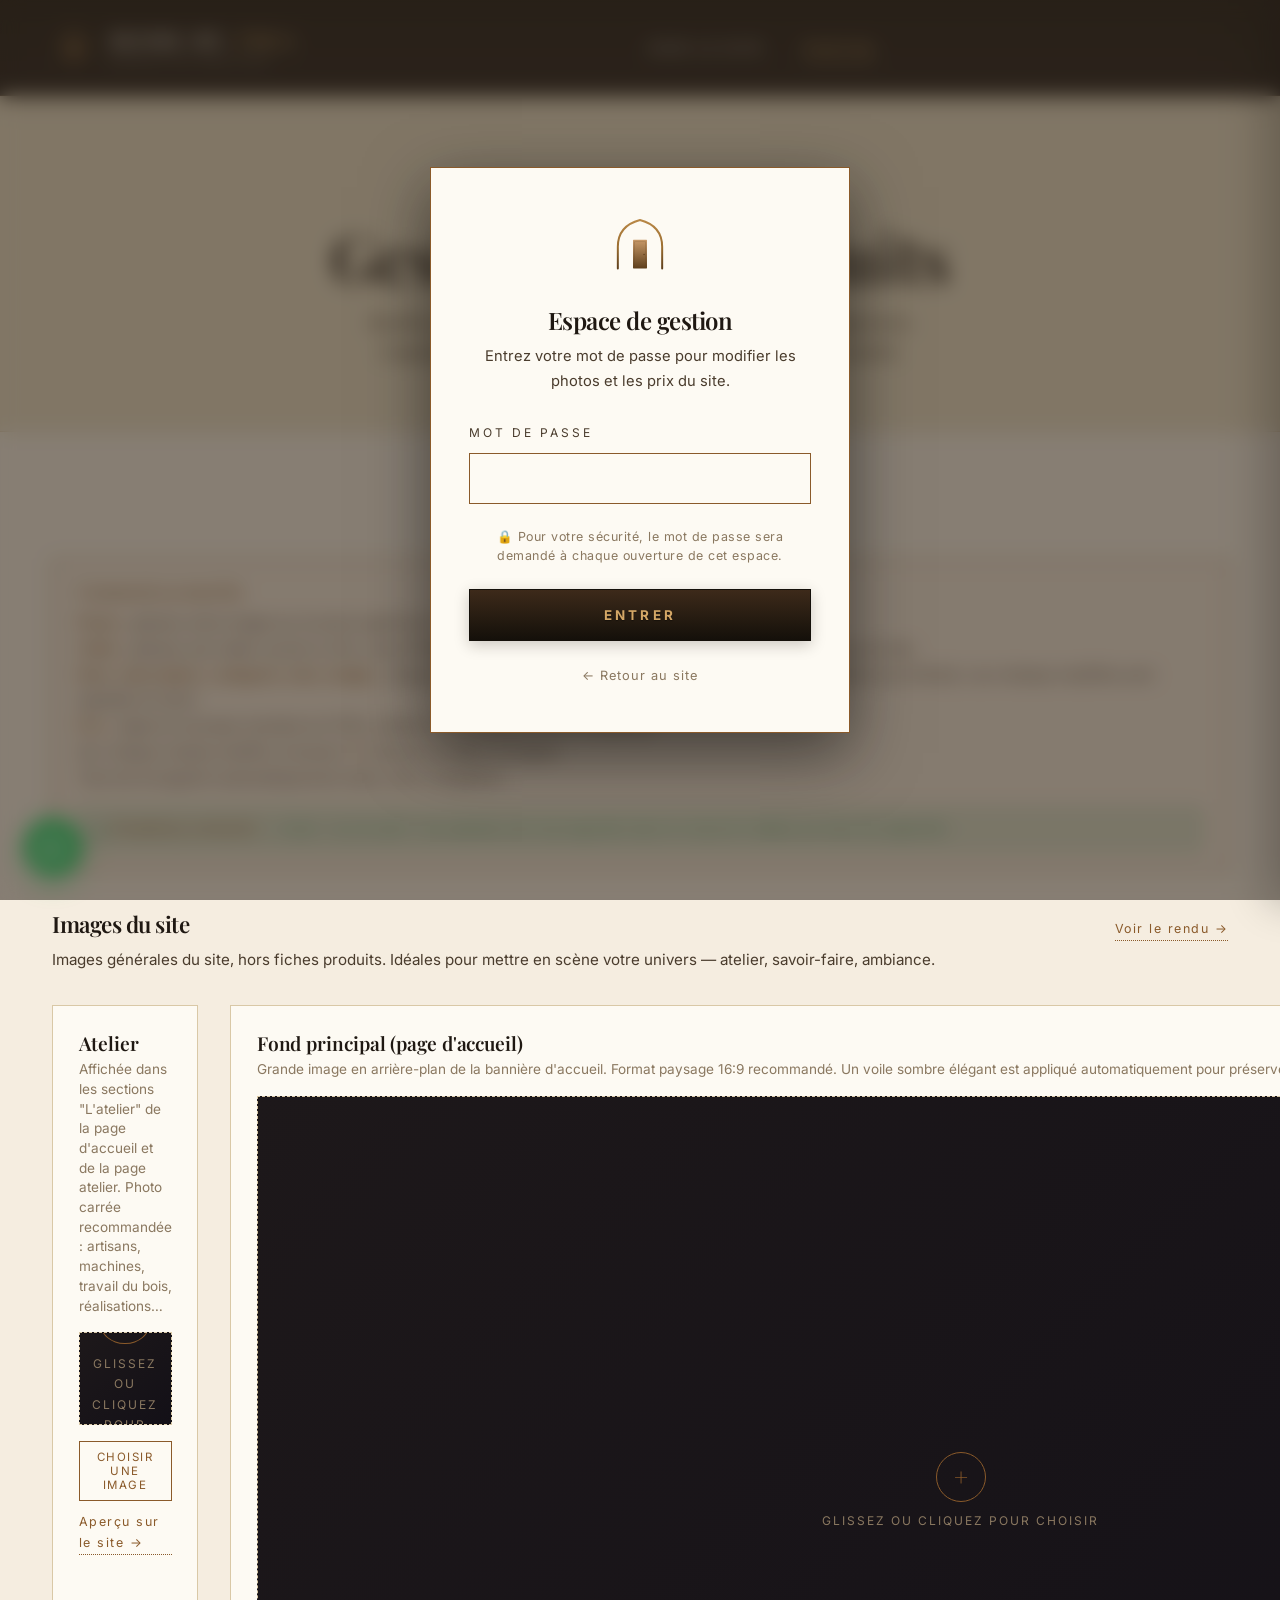
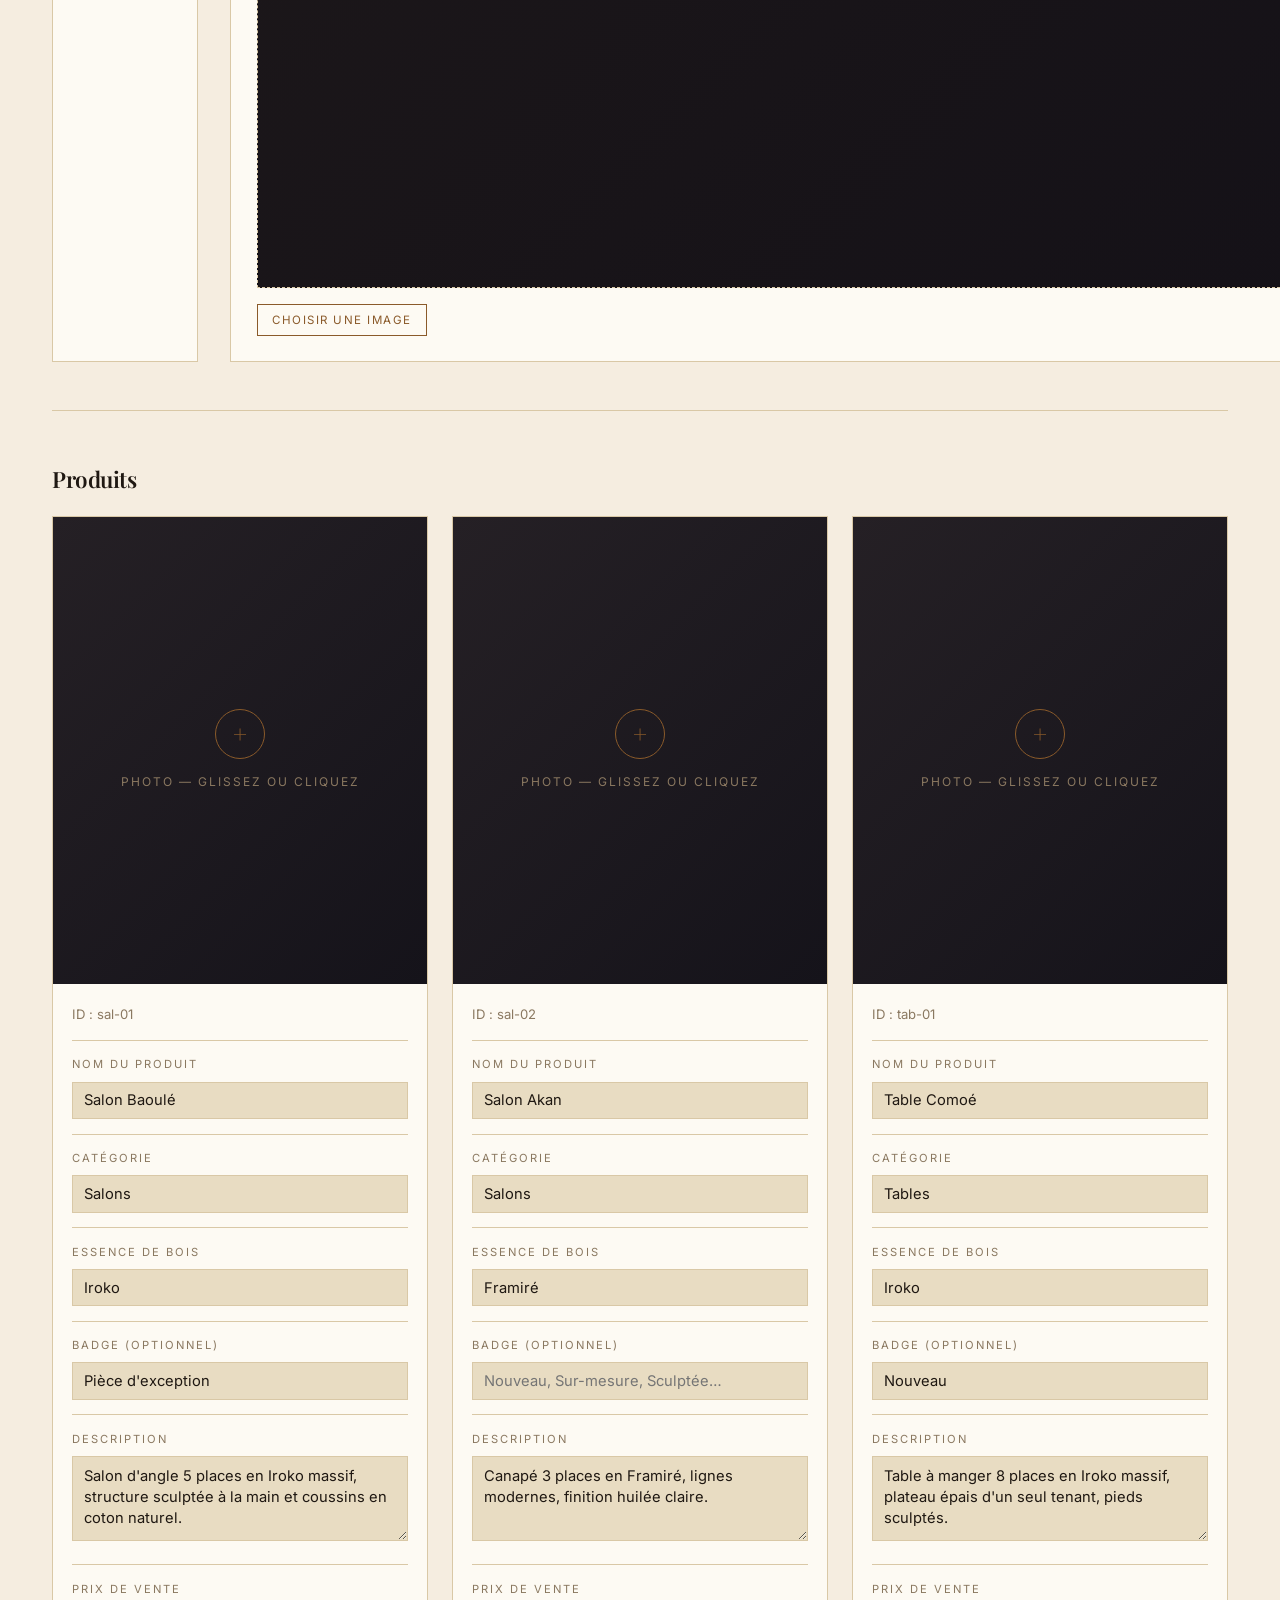
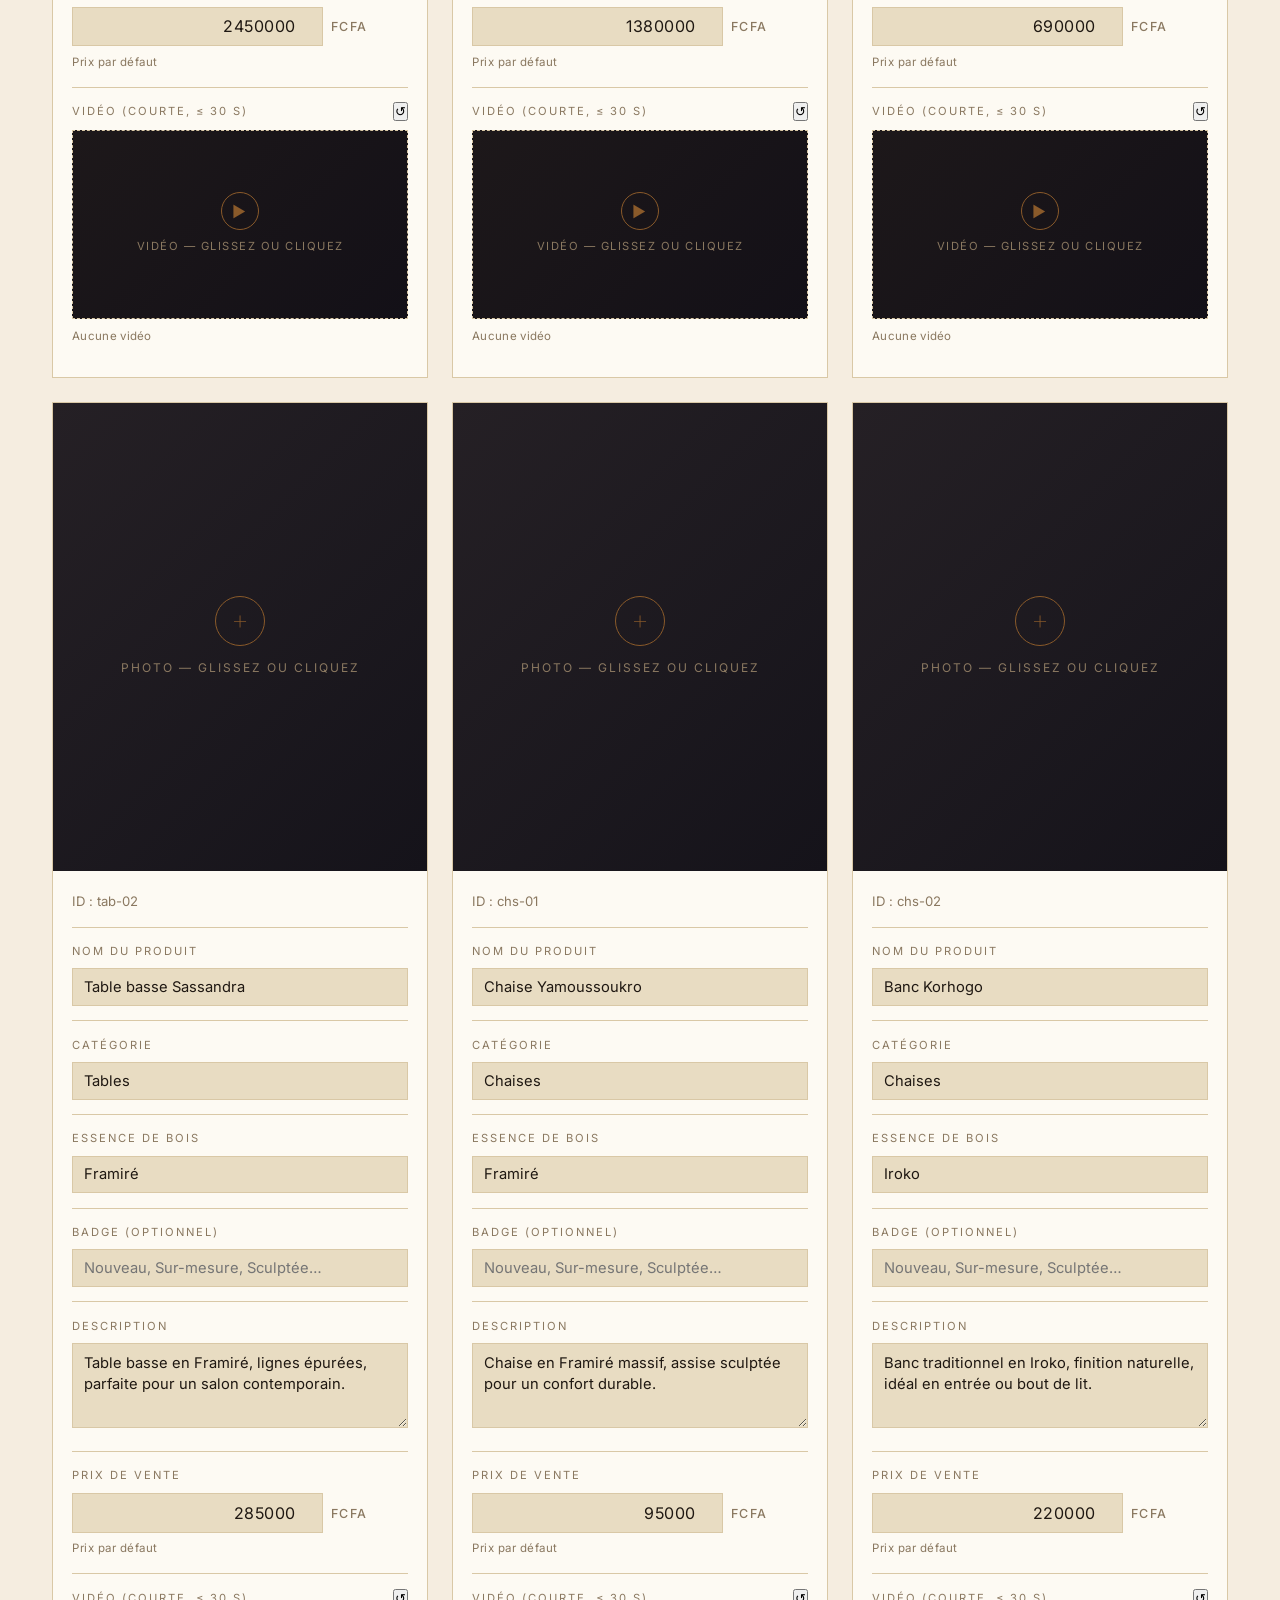
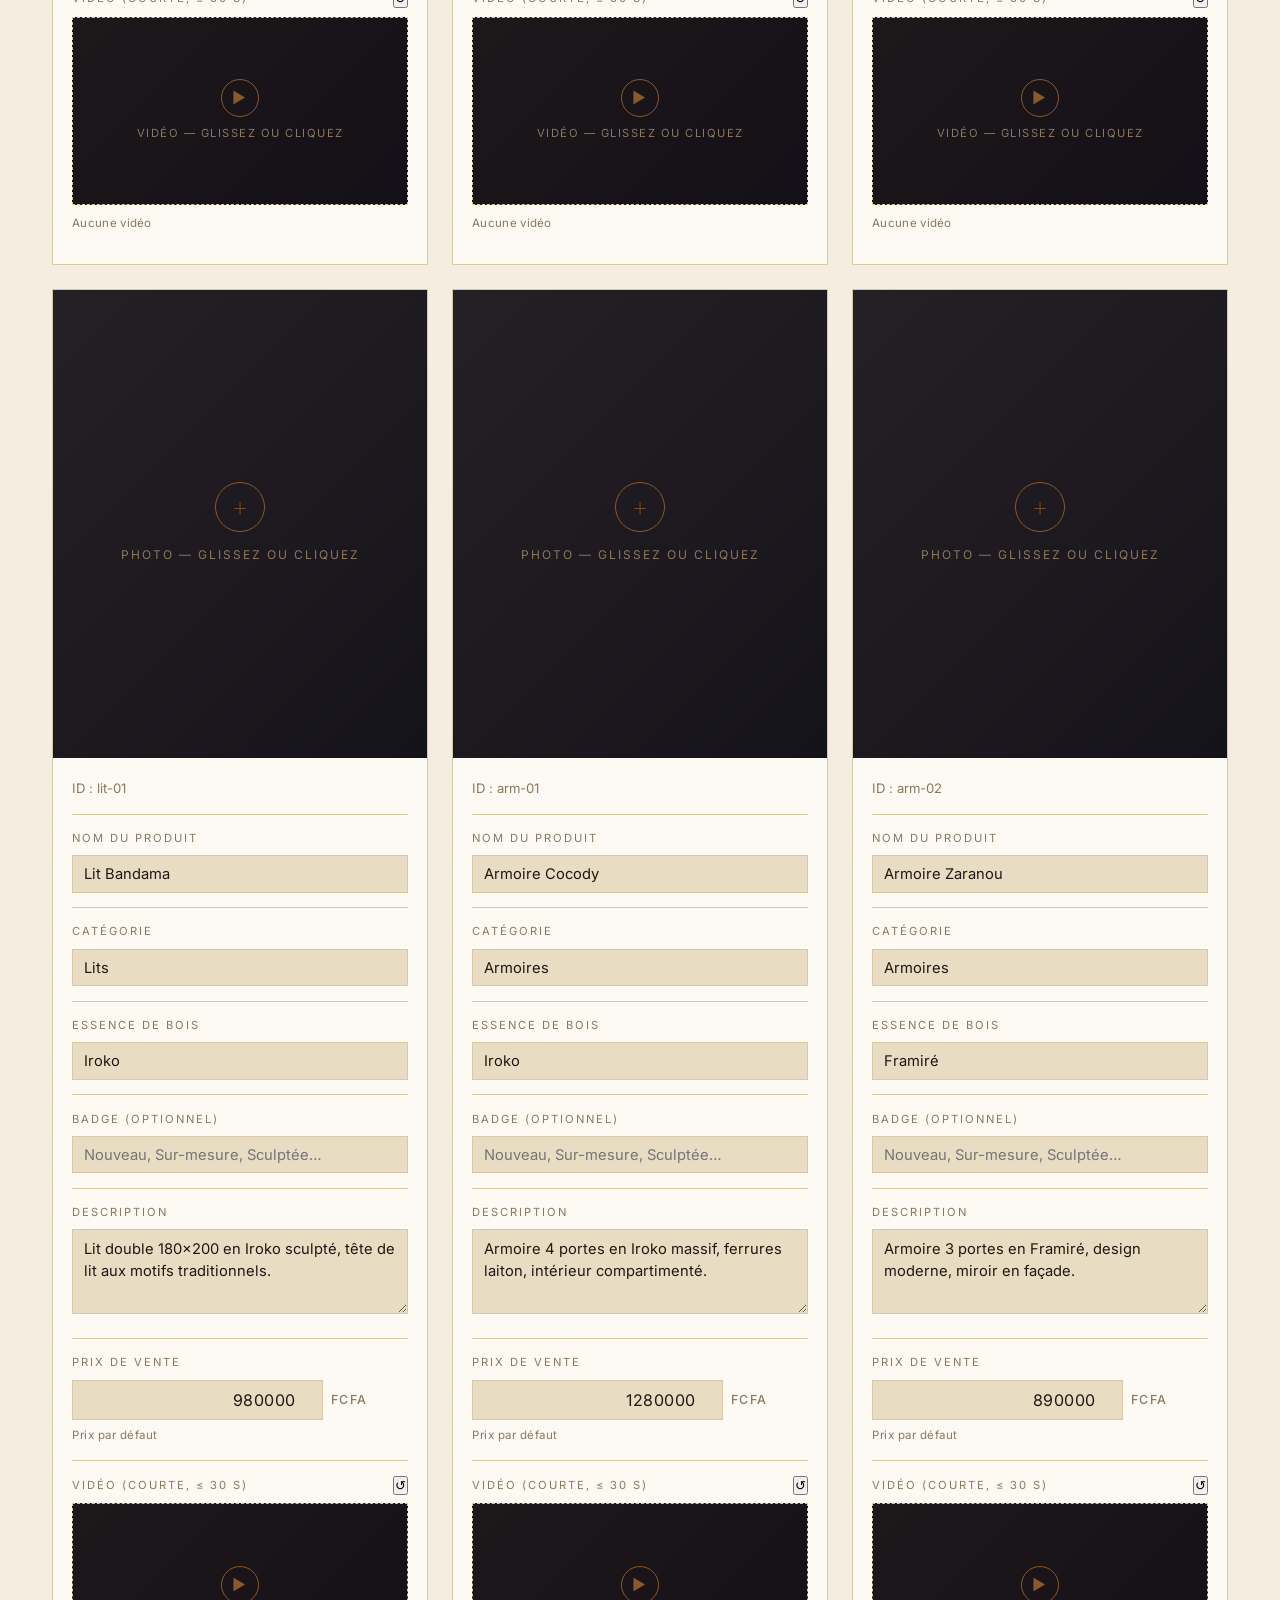
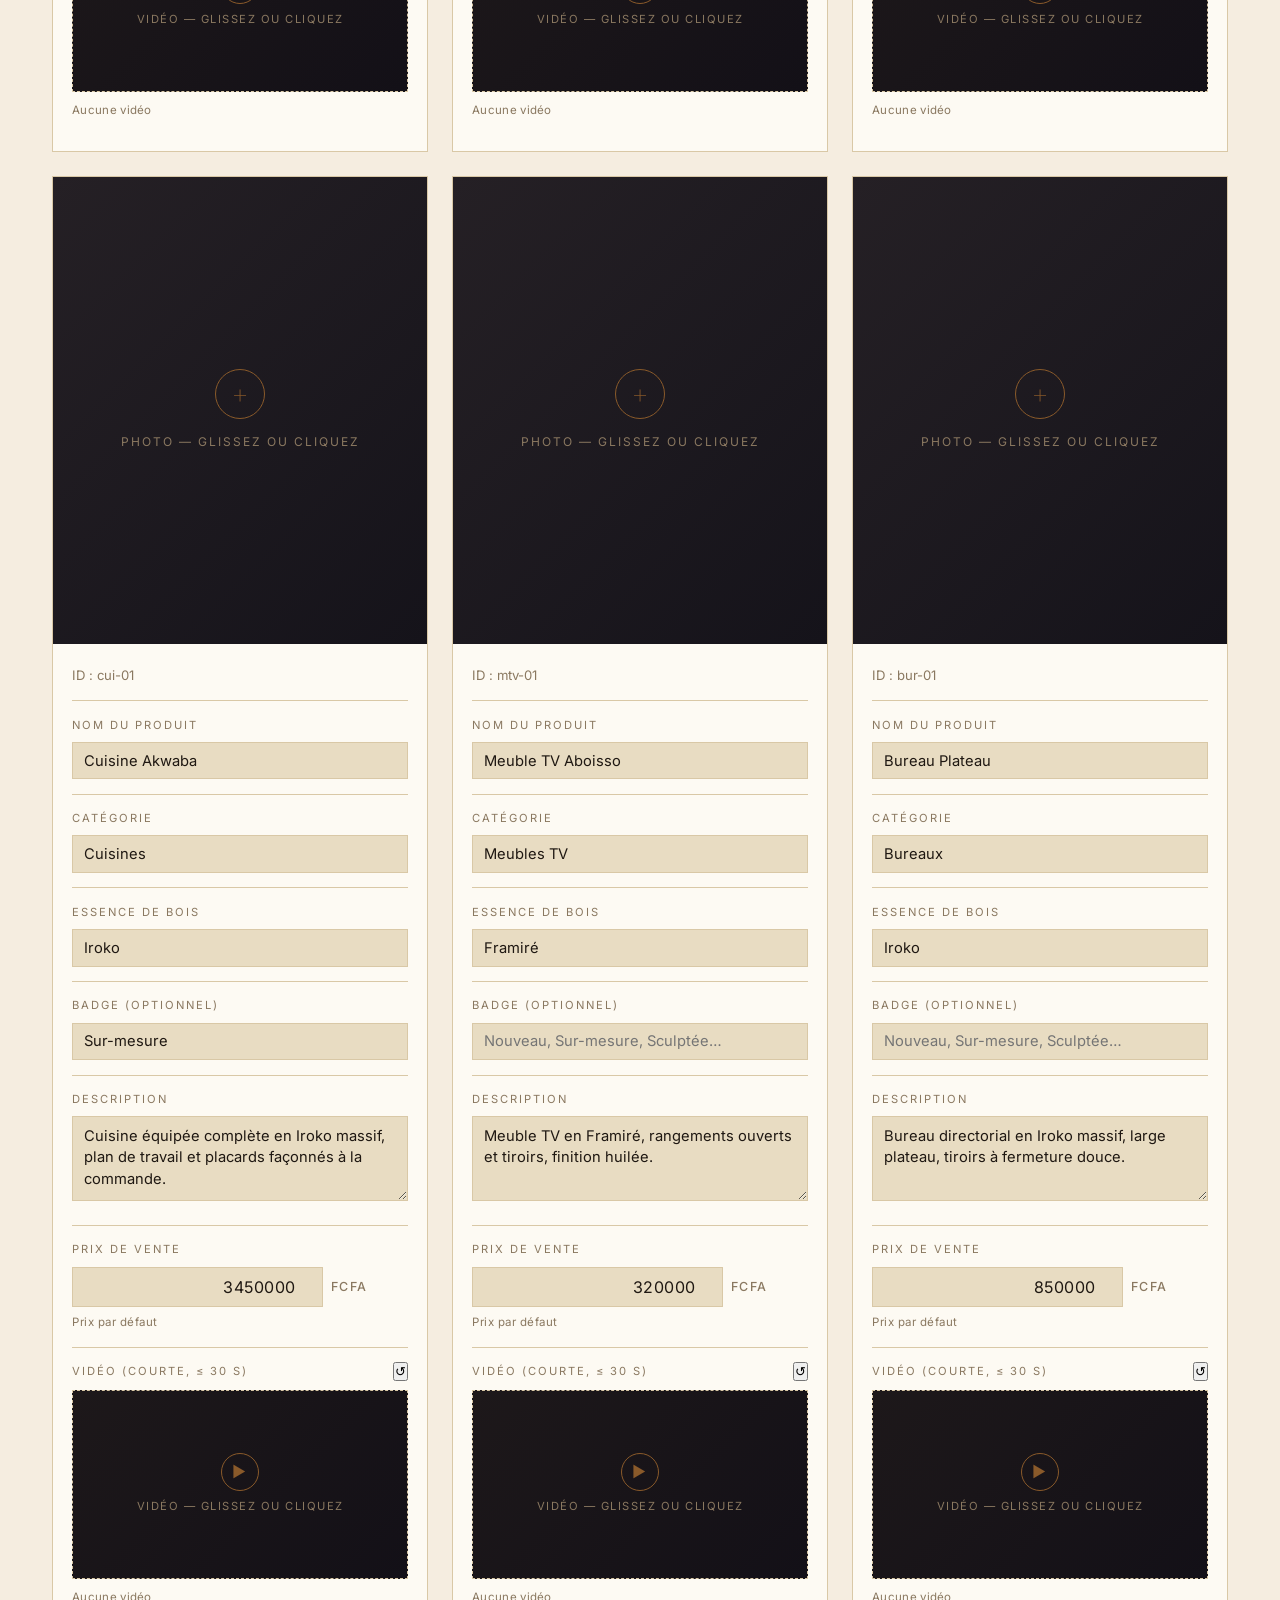
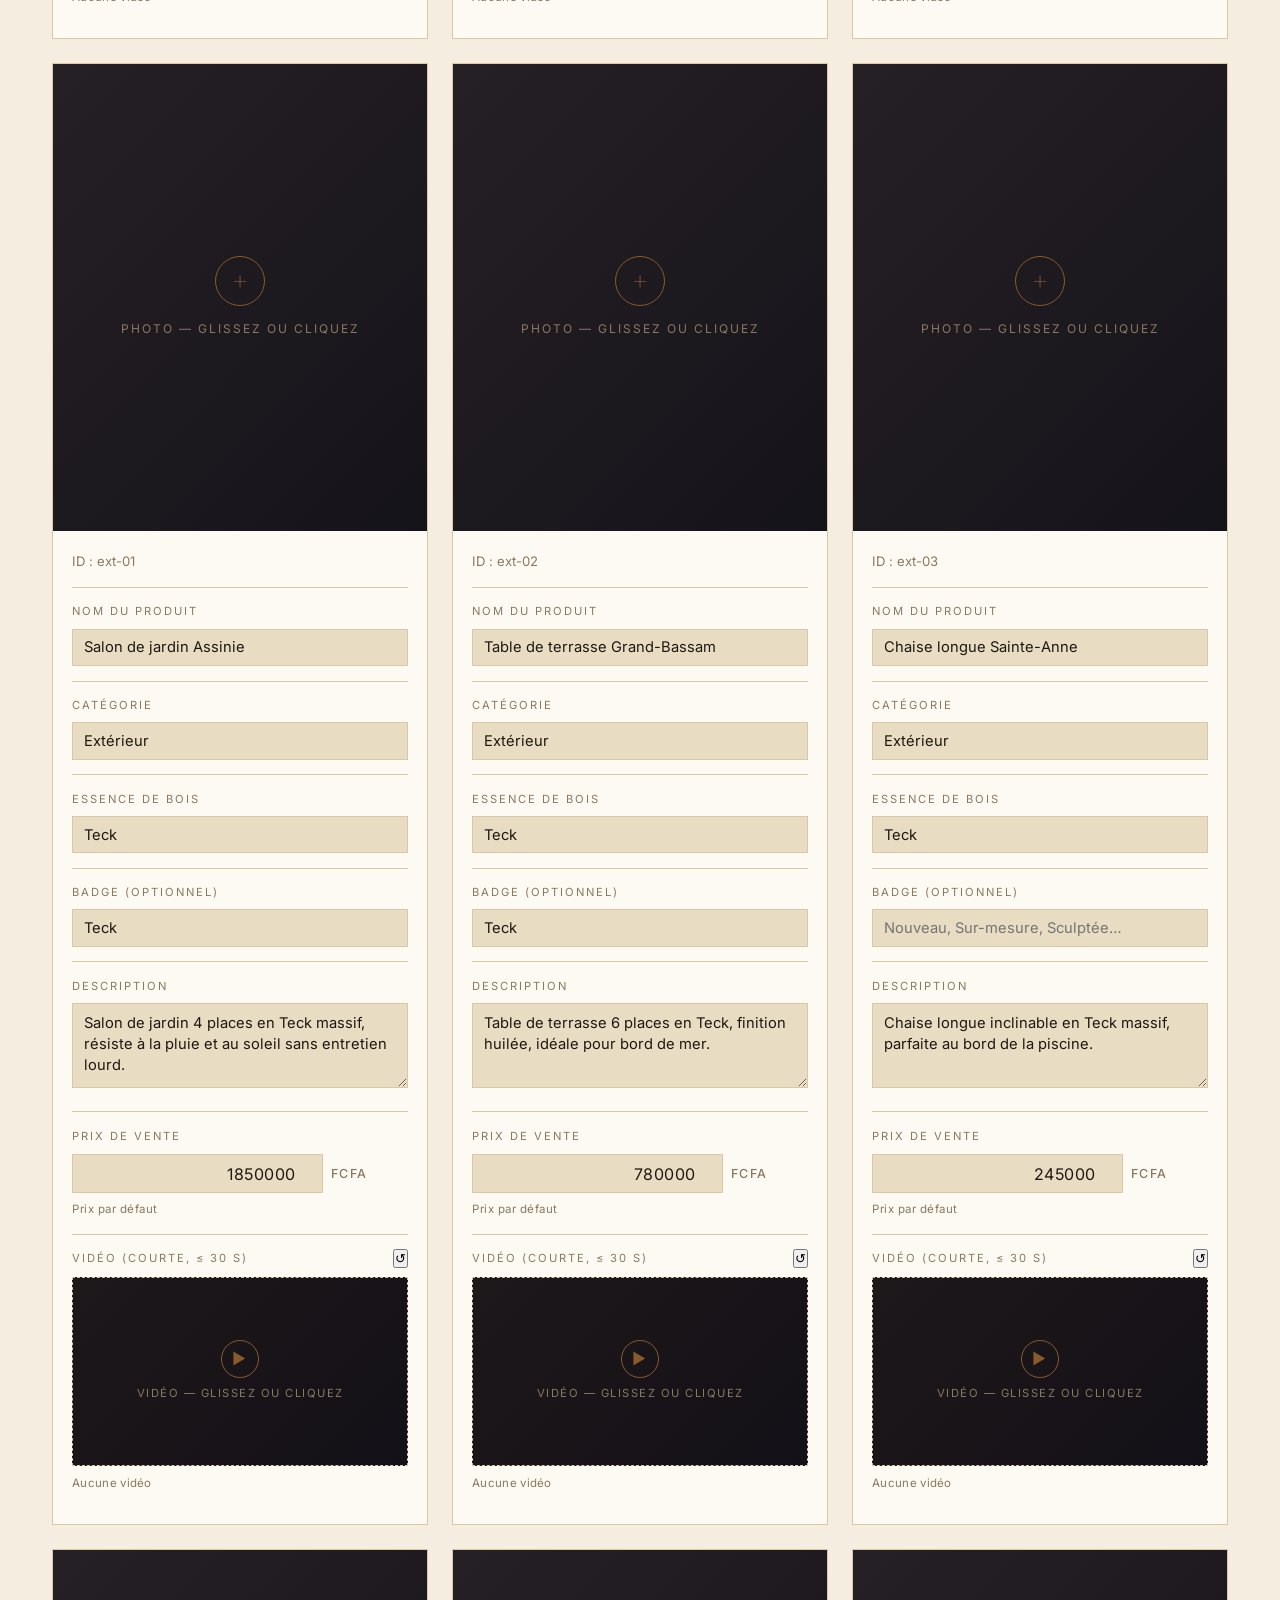
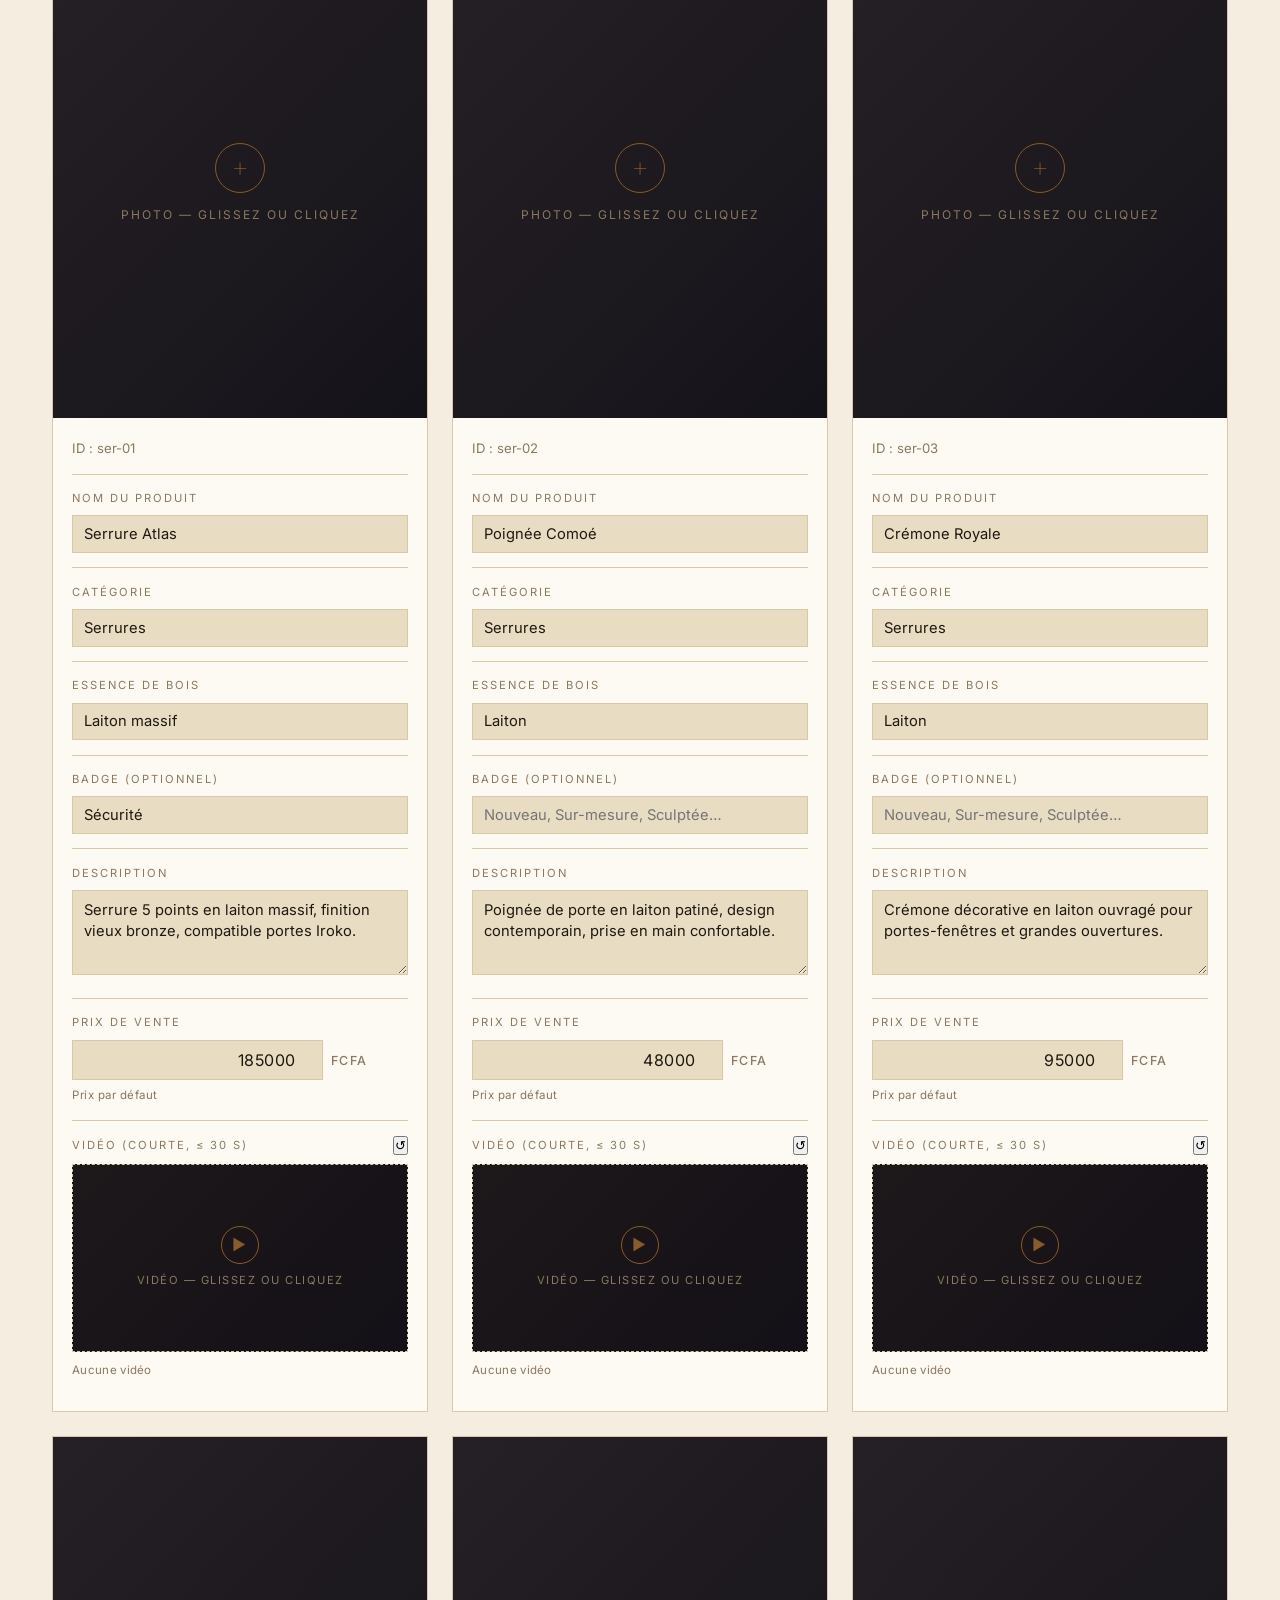
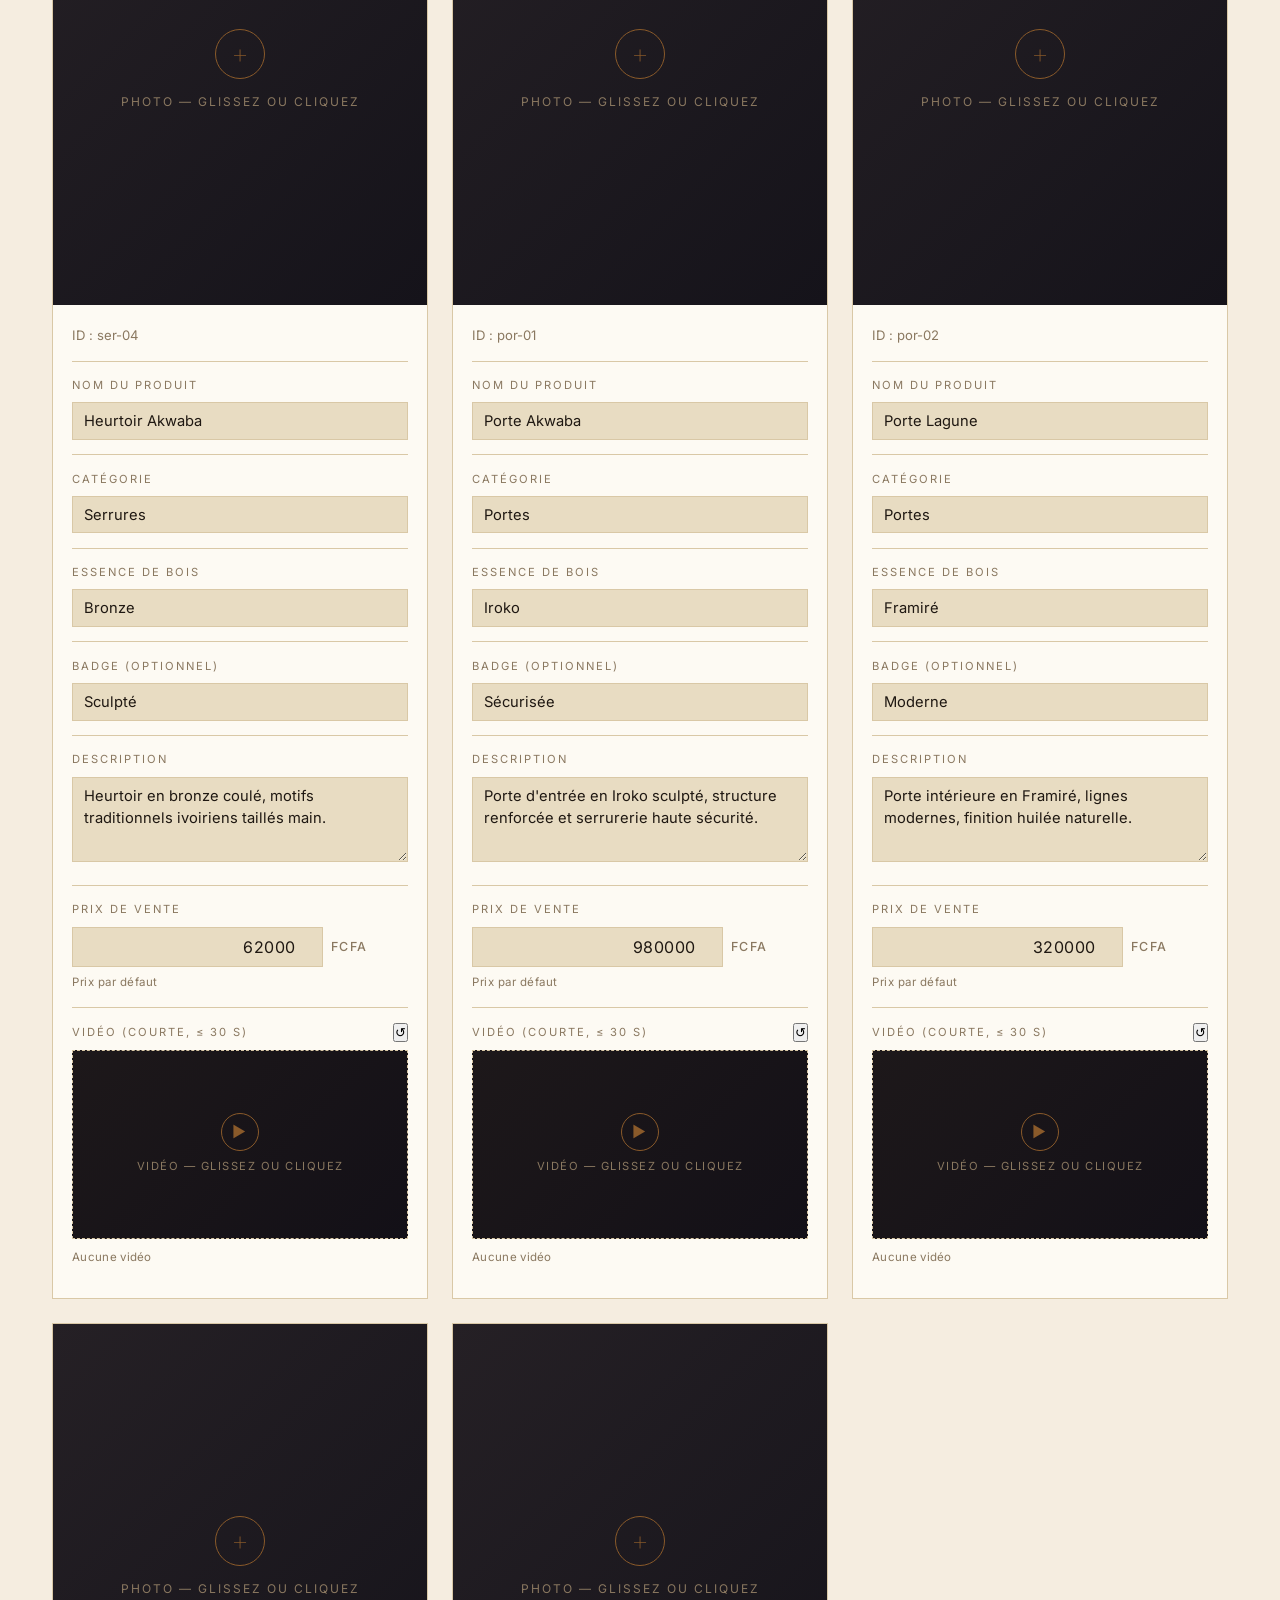
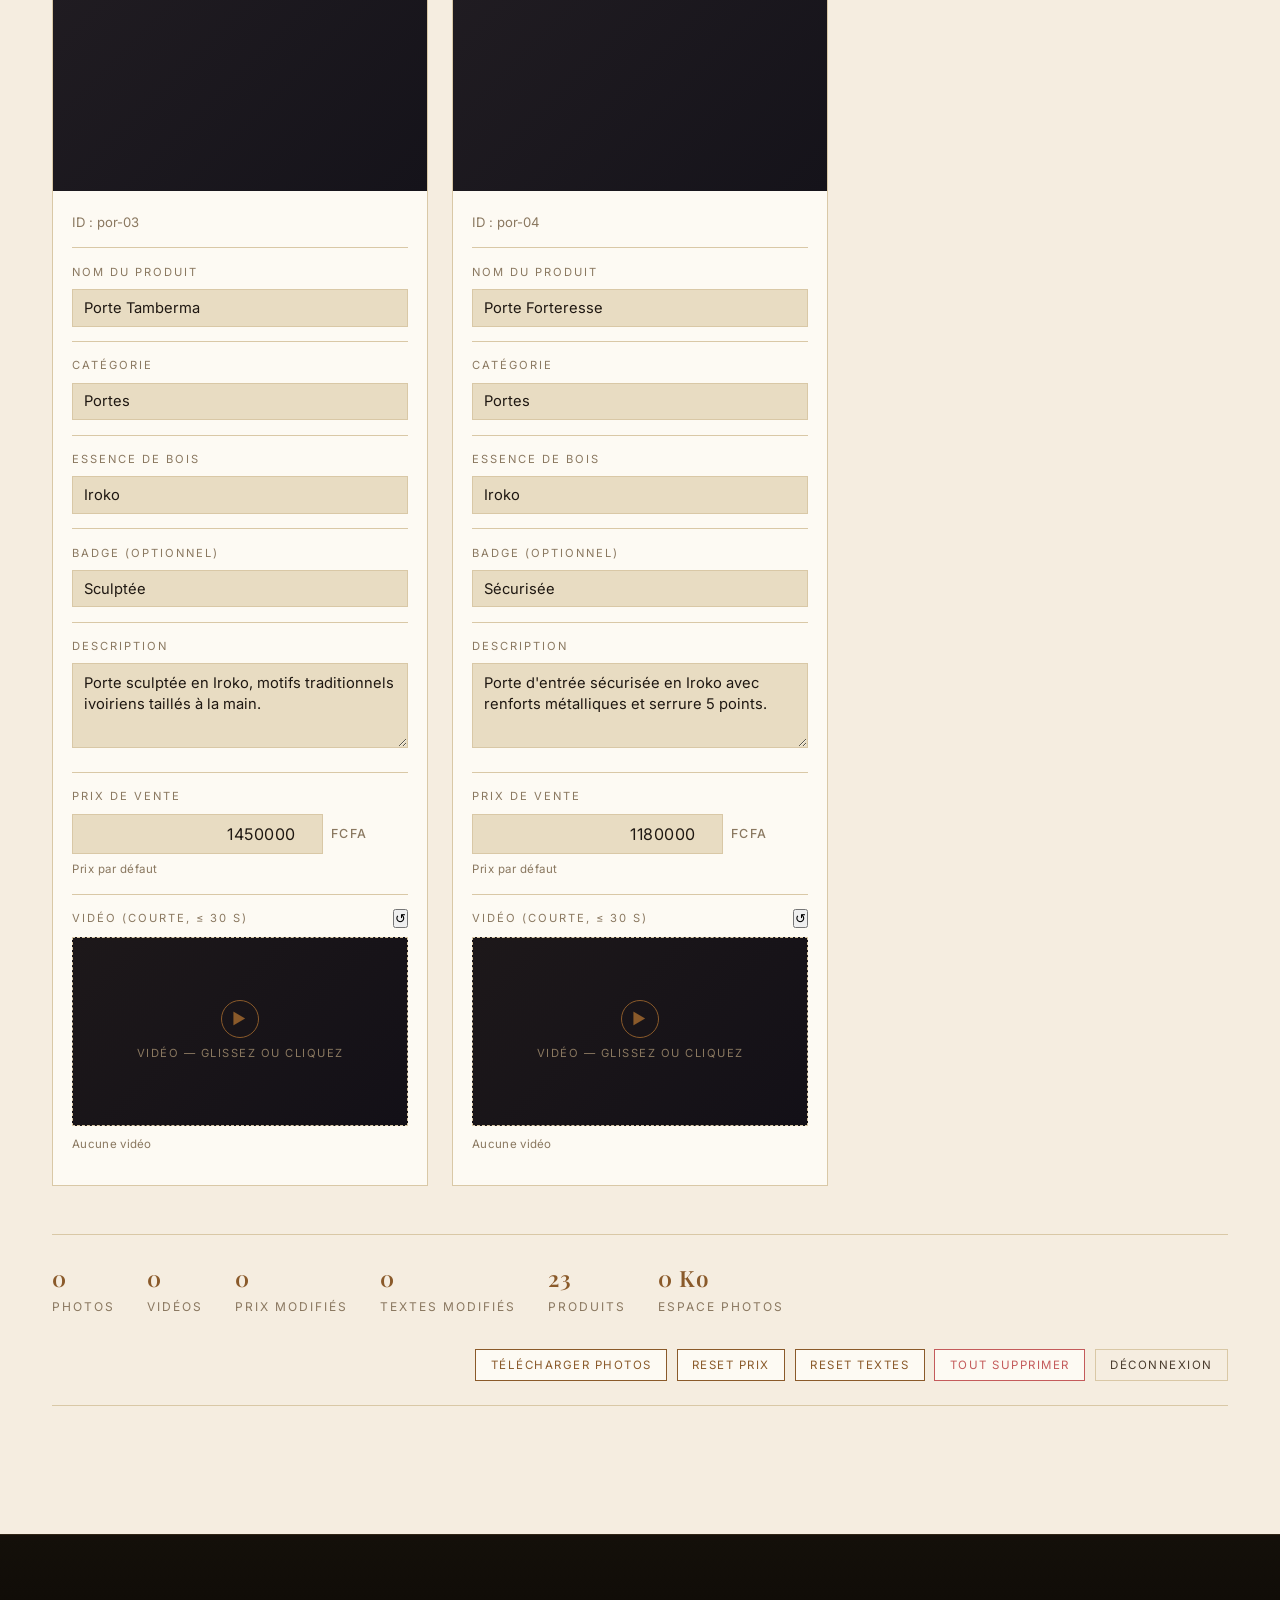
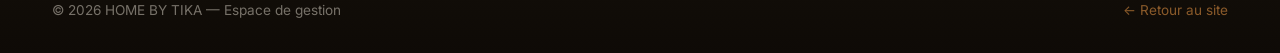
==== commit 3dd2b200: "Add files via upload" ====
--- a/admin.html
+++ b/admin.html
@@ -628,9 +628,10 @@
 // Pour changer le mot de passe, modifiez la valeur ci-dessous.
 // (Ne le rendez pas trop simple — évitez "1234", "admin"…)
 // ============================================================
-// Lit le mot de passe depuis config.js (centralisé)
-// Fallback historique au cas où config.js ne soit pas encore chargé
-const ADMIN_PASSWORD = (window.HBT_CONFIG && window.HBT_CONFIG.admin && window.HBT_CONFIG.admin.password) || '696933MARINA';
+// Le mot de passe n'est JAMAIS en clair dans le code.
+// On compare le hash SHA-256 du mot de passe saisi avec celui stocké dans config.js.
+const ADMIN_PASSWORD_HASH =
+  (window.HBT_CONFIG && window.HBT_CONFIG.admin && window.HBT_CONFIG.admin.passwordHash) || '';
 const AUTH_KEY = 'hbt-admin-auth';
 
 // Sécurité maximale : on supprime toute ancienne session persistante
@@ -653,18 +654,30 @@
   // → le panneau de connexion s'affiche systématiquement.
   sessionStorage.removeItem(AUTH_KEY);
 
-  form.addEventListener('submit', (e) => {
+  form.addEventListener('submit', async (e) => {
     e.preventDefault();
     const pwd = document.getElementById('admin-pwd').value;
-    if (pwd === ADMIN_PASSWORD) {
+    const fieldEl = document.getElementById('admin-pwd');
+
+    // Hash le mot de passe saisi et compare au hash stocké
+    let inputHash = '';
+    try {
+      inputHash = await window.HBT_sha256(pwd);
+    } catch (cryptoErr) {
+      err.textContent = 'Navigateur incompatible (cryptographie non disponible).';
+      err.classList.add('show');
+      return;
+    }
+
+    if (ADMIN_PASSWORD_HASH && inputHash === ADMIN_PASSWORD_HASH) {
       sessionStorage.setItem(AUTH_KEY, 'ok');
       err.classList.remove('show');
       gate.classList.add('hidden');
-      document.getElementById('admin-pwd').value = '';
+      fieldEl.value = '';
     } else {
       err.classList.add('show');
-      document.getElementById('admin-pwd').value = '';
-      document.getElementById('admin-pwd').focus();
+      fieldEl.value = '';
+      fieldEl.focus();
     }
   });
 })();
--- a/styles.css
+++ b/styles.css
@@ -4,16 +4,22 @@
    ========================================= */
 
 :root {
-  --bg: #f7f2e8;          /* fond ivoire chaud */
-  --bg-soft: #ece4d2;     /* sable doux pour sections alternées */
-  --bg-card: #ffffff;     /* blanc pour les cartes */
-  --ivory: #2c241a;       /* titres - café profond (rôle inversé) */
-  --ivory-dim: #5a4f42;   /* texte secondaire warm */
-  --gold: #9c6e30;        /* accent bronze riche, lisible sur clair */
-  --gold-light: #b88746;  /* accent plus clair / survol */
-  --line: #ddd0b5;        /* bordure beige chaud */
-  --text: #322a20;        /* texte courant warm */
-  --muted: #8a7d6a;       /* texte tertiaire warm gris */
+  /* Palette premium : ébène, chocolat, sable, ivoire — bois naturels */
+  --bg: #f5ede0;          /* sable premium chaleureux */
+  --bg-soft: #e8dcc2;     /* sable doux pour sections alternées */
+  --bg-card: #fdfaf3;     /* ivoire doux pour cartes */
+  --bg-dark: #1d1610;     /* ébène — header, footer, CTAs sombres */
+  --bg-darker: #14100a;   /* ébène profond pour accents */
+  --ivory: #1f1812;       /* titres - ébène velouté */
+  --ivory-dim: #4a3c2d;   /* chocolat moyen — texte secondaire */
+  --gold: #8a5a2a;        /* noyer/bronze profond — accent principal */
+  --gold-light: #b48249;  /* bronze clair — survol et badges */
+  --gold-pale: #d4a766;   /* doré tendre pour highlights */
+  --line: #d9c8a6;        /* bordure sable doré */
+  --line-dark: #3a2d20;   /* bordure sur fond ébène */
+  --text: #2a1f15;        /* corps - café profond */
+  --muted: #8a7860;       /* texte tertiaire warm */
+  --chocolat: #3d2a1a;    /* chocolat artisanal pour highlights */
   --danger: #c45b5b;
   --radius: 2px;
   --transition: 0.35s cubic-bezier(0.4, 0, 0.2, 1);
@@ -1766,3 +1772,387 @@
 .section-soft {
   background: linear-gradient(180deg, var(--bg-soft) 0%, #f5ead4 100%);
 }
+
+/* =================================================================
+   ÉLÉVATION PREMIUM v3 — Identité luxe artisanale africaine
+   Ébène, chocolat, sable, bois naturel, ivoire doux.
+   ================================================================= */
+
+/* --- HEADER ébène premium --- */
+.site-header {
+  background: linear-gradient(180deg, rgba(29, 22, 16, 0.97) 0%, rgba(29, 22, 16, 0.94) 100%);
+  border-bottom: 1px solid rgba(212, 167, 102, 0.18);
+  box-shadow: 0 1px 0 rgba(212, 167, 102, 0.08), 0 2px 24px rgba(0, 0, 0, 0.15);
+}
+.brand-text       { color: #f5ede0; }
+.brand-text em    { color: var(--gold-pale); }
+.brand small      { color: rgba(245, 237, 224, 0.55); }
+.nav-links a      { color: rgba(245, 237, 224, 0.82); }
+.nav-links a:hover,
+.nav-links a.active { color: var(--gold-pale); }
+.nav-links a::after { background: var(--gold-pale); }
+.cart-btn {
+  border-color: rgba(212, 167, 102, 0.45);
+  color: #f5ede0;
+  background: rgba(212, 167, 102, 0.06);
+}
+.cart-btn:hover {
+  border-color: var(--gold-pale);
+  color: var(--gold-pale);
+  background: rgba(212, 167, 102, 0.12);
+}
+.cart-count {
+  background: var(--gold-pale);
+  color: var(--bg-darker);
+  font-weight: 700;
+}
+
+/* --- FOOTER ébène, miroir du header --- */
+.site-footer {
+  background: linear-gradient(180deg, var(--bg-darker) 0%, #0e0a06 100%);
+  border-top: 1px solid rgba(212, 167, 102, 0.18);
+  color: rgba(245, 237, 224, 0.75);
+}
+.site-footer h4 { color: var(--gold-pale); }
+.site-footer a  { color: rgba(245, 237, 224, 0.75); }
+.site-footer a:hover { color: var(--gold-pale); }
+.footer-bottom { color: rgba(245, 237, 224, 0.45); border-color: rgba(212, 167, 102, 0.12); }
+.footer-bottom .gestion-link { color: rgba(245, 237, 224, 0.30); }
+.footer-bottom .gestion-link:hover { color: var(--gold-pale); }
+.footer-brand p { color: rgba(245, 237, 224, 0.65); }
+
+/* --- HERO : bois naturel + dégradé chaleureux --- */
+.hero {
+  background:
+    radial-gradient(1200px 700px at 78% 22%, rgba(180, 130, 73, 0.18), transparent 60%),
+    radial-gradient(900px 600px at 8% 82%, rgba(138, 90, 42, 0.12), transparent 60%),
+    linear-gradient(180deg, var(--bg) 0%, #ebe0c4 100%);
+}
+.hero-visual {
+  background: linear-gradient(135deg, #efe2c4 0%, #d9c39b 100%);
+  border: 1px solid var(--line);
+  box-shadow: 0 30px 60px -20px rgba(61, 42, 26, 0.25),
+              0 10px 30px -10px rgba(138, 90, 42, 0.18);
+}
+.hero-visual::before {
+  background:
+    radial-gradient(circle at 30% 30%, rgba(138, 90, 42, 0.22), transparent 55%),
+    radial-gradient(circle at 70% 75%, rgba(255, 250, 240, 0.45), transparent 60%);
+}
+
+/* --- BOUTON primaire ÉBÈNE (signature luxe) --- */
+.btn-primary {
+  background: linear-gradient(180deg, var(--chocolat) 0%, var(--bg-darker) 100%);
+  border-color: var(--bg-darker);
+  color: var(--gold-pale);
+  letter-spacing: 3.2px;
+  font-weight: 700;
+  text-shadow: 0 1px 1px rgba(0, 0, 0, 0.35);
+  box-shadow: 0 4px 14px rgba(29, 22, 16, 0.22);
+}
+.btn-primary:hover {
+  background: linear-gradient(180deg, #4d3622 0%, #211711 100%);
+  border-color: #211711;
+  color: #fff8e5;
+  transform: translateY(-2px);
+  box-shadow: 0 12px 28px rgba(29, 22, 16, 0.32);
+}
+.btn-ghost {
+  border-color: var(--chocolat);
+  color: var(--chocolat);
+}
+.btn-ghost:hover {
+  border-color: var(--bg-darker);
+  color: var(--bg-darker);
+  background: rgba(61, 42, 26, 0.04);
+}
+
+/* --- CARTES PRODUITS — bordure plus chaude, ombres bois --- */
+.product-card {
+  background: var(--bg-card);
+  border: 1px solid var(--line);
+  box-shadow: 0 2px 4px rgba(61, 42, 26, 0.04);
+}
+.product-card:hover {
+  border-color: var(--gold);
+  box-shadow: 0 22px 50px rgba(61, 42, 26, 0.18),
+              0 4px 12px rgba(138, 90, 42, 0.10);
+}
+.product-image {
+  background: linear-gradient(135deg, #efe2c4 0%, #dcc69e 100%);
+}
+.product-cat   { color: var(--gold); }
+.product-name  { color: var(--ivory); font-weight: 700; }
+.product-price { color: var(--chocolat); font-weight: 700; }
+.add-btn {
+  background: var(--bg-darker);
+  color: var(--gold-pale);
+  border-color: var(--bg-darker);
+  font-weight: 700;
+}
+.add-btn:hover {
+  background: var(--gold);
+  border-color: var(--gold);
+  color: #fff8e5;
+}
+.wood-tag {
+  background: rgba(255, 250, 240, 0.95);
+  color: var(--chocolat);
+  border-color: var(--chocolat);
+  font-weight: 700;
+}
+.label {
+  background: linear-gradient(135deg, var(--gold) 0%, var(--chocolat) 100%);
+  color: #fff8e5;
+  font-weight: 700;
+  letter-spacing: 2.2px;
+}
+
+/* --- SECTIONS soft = sable plus profond --- */
+.section-soft {
+  background:
+    linear-gradient(180deg, var(--bg-soft) 0%, #dfd1b0 100%);
+}
+
+/* --- ESSENCES / FEATURE cards : fond ivoire doux --- */
+.essence-card,
+.service-card {
+  background: var(--bg-card);
+  border: 1px solid var(--line);
+  box-shadow: 0 2px 6px rgba(61, 42, 26, 0.04);
+}
+.essence-card:hover,
+.service-card:hover {
+  border-color: var(--gold);
+  box-shadow: 0 20px 40px rgba(61, 42, 26, 0.14);
+}
+.essence-iroko   { background-color: #5e3e1f; }
+.essence-framire { background-color: #a3743f; }
+.essence-teck    { background-color: #7c5024; }
+.essence-visual::after { color: rgba(255, 250, 240, 0.92); }
+
+/* --- CTA bannière chocolat-sable --- */
+.cta-banner {
+  background:
+    radial-gradient(1000px 500px at 75% 50%, rgba(212, 167, 102, 0.22), transparent 60%),
+    linear-gradient(135deg, var(--bg-darker) 0%, var(--chocolat) 100%);
+  border: none;
+  color: rgba(245, 237, 224, 0.92);
+}
+.cta-banner h2 { color: #fff8e5; }
+.cta-banner h2 em { color: var(--gold-pale); }
+.cta-banner p { color: rgba(245, 237, 224, 0.85); }
+.cta-banner .hero-eyebrow { color: var(--gold-pale); }
+.cta-banner .btn-primary {
+  background: var(--gold-pale);
+  border-color: var(--gold-pale);
+  color: var(--bg-darker);
+}
+.cta-banner .btn-primary:hover {
+  background: #e6bd7e;
+  border-color: #e6bd7e;
+  color: var(--bg-darker);
+}
+.cta-banner .btn-ghost {
+  border-color: rgba(245, 237, 224, 0.55);
+  color: rgba(245, 237, 224, 0.92);
+}
+.cta-banner .btn-ghost:hover {
+  border-color: #fff8e5;
+  color: #fff8e5;
+  background: rgba(245, 237, 224, 0.08);
+}
+
+/* --- NEWSLETTER bois sable --- */
+.newsletter {
+  background:
+    radial-gradient(800px 400px at 50% 100%, rgba(138, 90, 42, 0.10), transparent 60%),
+    linear-gradient(180deg, var(--bg) 0%, var(--bg-soft) 100%);
+  border-top: 1px solid var(--line);
+  border-bottom: 1px solid var(--line);
+}
+
+/* --- FILTRES boutique premium --- */
+.filter-btn {
+  background: var(--bg-card);
+  color: var(--ivory);
+  border: 1px solid var(--line);
+  font-weight: 600;
+}
+.filter-btn:hover {
+  border-color: var(--gold);
+  color: var(--gold);
+  background: rgba(212, 167, 102, 0.08);
+}
+.filter-btn.active {
+  background: var(--bg-darker);
+  border-color: var(--bg-darker);
+  color: var(--gold-pale);
+}
+
+/* --- TYPO légèrement boostée --- */
+body { font-size: 17px; }
+h2 { letter-spacing: -0.5px; }
+.hero h1 em { color: var(--chocolat); font-style: italic; }
+
+/* --- SCROLLBAR personnalisée --- */
+::-webkit-scrollbar { width: 10px; height: 10px; }
+::-webkit-scrollbar-track { background: var(--bg-soft); }
+::-webkit-scrollbar-thumb {
+  background: linear-gradient(180deg, var(--gold) 0%, var(--chocolat) 100%);
+  border-radius: 6px;
+}
+
+/* --- Mobile : ajustements finaux --- */
+@media (max-width: 720px) {
+  body { font-size: 16px; }
+  .hero { min-height: 78vh; padding: 3rem 0; }
+  .section { padding: 4rem 0; }
+  .product-card:hover { transform: translateY(-3px); }
+  .btn { padding: 0.95rem 1.8rem; font-size: 0.8rem; letter-spacing: 2.5px; }
+  .filter-btn { padding: 0.55rem 1.1rem; font-size: 0.75rem; }
+  .footer-grid { grid-template-columns: 1fr; gap: 2rem; }
+  .nav { padding: 1rem 1.1rem; }
+}
+
+/* --- Performance : lazy-loaded images élégantes --- */
+img.product-photo, img[loading="lazy"] {
+  background-color: var(--bg-soft);
+}
+
+/* --- Animation HERO logo : flottement subtil --- */
+@keyframes hbt-float {
+  0%, 100% { transform: translate(-50%, -50%) translateY(0); }
+  50%      { transform: translate(-50%, -50%) translateY(-6px); }
+}
+.hero-logo { animation: hbt-float 6s ease-in-out infinite; }
+
+
+/* =================================================================
+   MENU HAMBURGER MOBILE — navigation premium pour iPhone/Android
+   ================================================================= */
+.nav-toggle {
+  display: none;
+  background: transparent;
+  border: 1px solid rgba(212, 167, 102, 0.45);
+  color: var(--gold-pale);
+  width: 44px;
+  height: 44px;
+  border-radius: 4px;
+  cursor: pointer;
+  padding: 0;
+  align-items: center;
+  justify-content: center;
+  position: relative;
+  transition: all 0.25s ease;
+}
+.nav-toggle:hover { border-color: var(--gold-pale); background: rgba(212, 167, 102, 0.10); }
+.nav-toggle span {
+  display: block;
+  width: 22px;
+  height: 1.5px;
+  background: currentColor;
+  position: relative;
+  transition: all 0.3s cubic-bezier(0.4, 0, 0.2, 1);
+}
+.nav-toggle span::before,
+.nav-toggle span::after {
+  content: '';
+  position: absolute;
+  left: 0;
+  width: 22px;
+  height: 1.5px;
+  background: currentColor;
+  transition: all 0.3s cubic-bezier(0.4, 0, 0.2, 1);
+}
+.nav-toggle span::before { top: -7px; }
+.nav-toggle span::after  { top: 7px; }
+.nav-toggle.open span { background: transparent; }
+.nav-toggle.open span::before { top: 0; transform: rotate(45deg); }
+.nav-toggle.open span::after  { top: 0; transform: rotate(-45deg); }
+
+/* Drawer mobile premium */
+.mobile-nav {
+  position: fixed;
+  top: 0; right: 0;
+  width: 88%;
+  max-width: 380px;
+  height: 100vh;
+  background: linear-gradient(180deg, var(--bg-dark) 0%, var(--bg-darker) 100%);
+  z-index: 200;
+  transform: translateX(100%);
+  transition: transform 0.4s cubic-bezier(0.4, 0, 0.2, 1);
+  display: flex;
+  flex-direction: column;
+  padding: 5rem 2.2rem 2rem;
+  box-shadow: -10px 0 40px rgba(0, 0, 0, 0.3);
+}
+.mobile-nav.open { transform: translateX(0); }
+.mobile-nav .close {
+  position: absolute;
+  top: 1.4rem; right: 1.4rem;
+  background: transparent;
+  border: 1px solid rgba(212, 167, 102, 0.4);
+  color: var(--gold-pale);
+  width: 40px; height: 40px;
+  border-radius: 50%;
+  font-size: 1.3rem;
+  cursor: pointer;
+}
+.mobile-nav .close:hover { background: rgba(212, 167, 102, 0.15); }
+.mobile-nav a {
+  display: block;
+  color: rgba(245, 237, 224, 0.88);
+  font-family: var(--serif);
+  font-size: 1.4rem;
+  font-weight: 500;
+  padding: 1rem 0;
+  border-bottom: 1px solid rgba(212, 167, 102, 0.12);
+  letter-spacing: 0.5px;
+  transition: color 0.2s ease, padding 0.25s ease;
+}
+.mobile-nav a:hover,
+.mobile-nav a.active {
+  color: var(--gold-pale);
+  padding-left: 8px;
+}
+.mobile-nav .mobile-cta {
+  margin-top: auto;
+  padding-top: 2rem;
+  text-align: center;
+}
+.mobile-nav .mobile-cta a {
+  display: inline-block;
+  padding: 0.9rem 1.8rem;
+  background: var(--gold-pale);
+  color: var(--bg-darker);
+  border: 1px solid var(--gold-pale);
+  border-radius: 2px;
+  font-family: var(--sans);
+  font-size: 0.85rem;
+  font-weight: 700;
+  letter-spacing: 2.5px;
+  text-transform: uppercase;
+  border-bottom: 1px solid var(--gold-pale);
+}
+.mobile-nav .mobile-cta a:hover { background: #e6bd7e; }
+
+.mobile-nav-backdrop {
+  position: fixed; inset: 0;
+  background: rgba(20, 14, 10, 0.65);
+  backdrop-filter: blur(4px);
+  z-index: 150;
+  opacity: 0;
+  pointer-events: none;
+  transition: opacity 0.35s ease;
+}
+.mobile-nav-backdrop.open { opacity: 1; pointer-events: auto; }
+
+@media (max-width: 900px) {
+  .nav-toggle { display: inline-flex; }
+  .nav-links { display: none; }
+}
+
+/* Empêche le scroll du body quand le menu est ouvert */
+body.menu-open { overflow: hidden; }
+
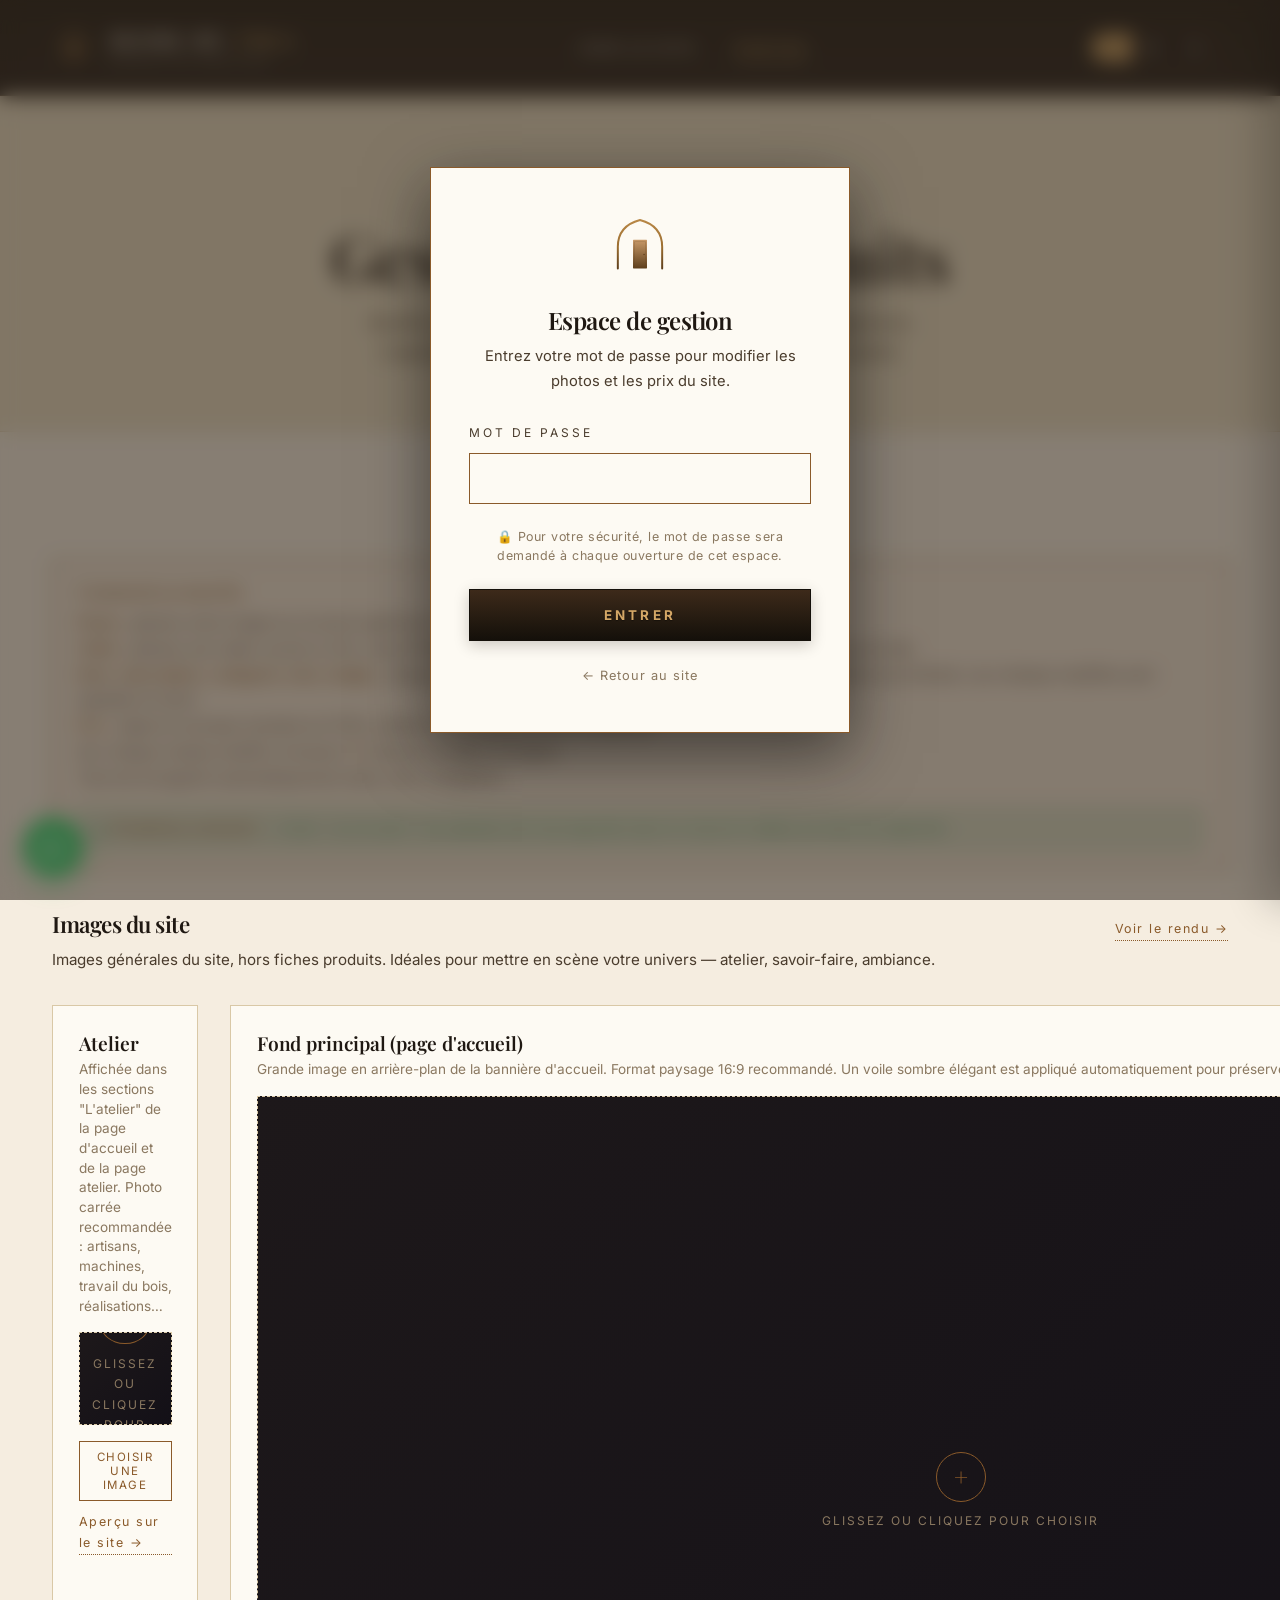
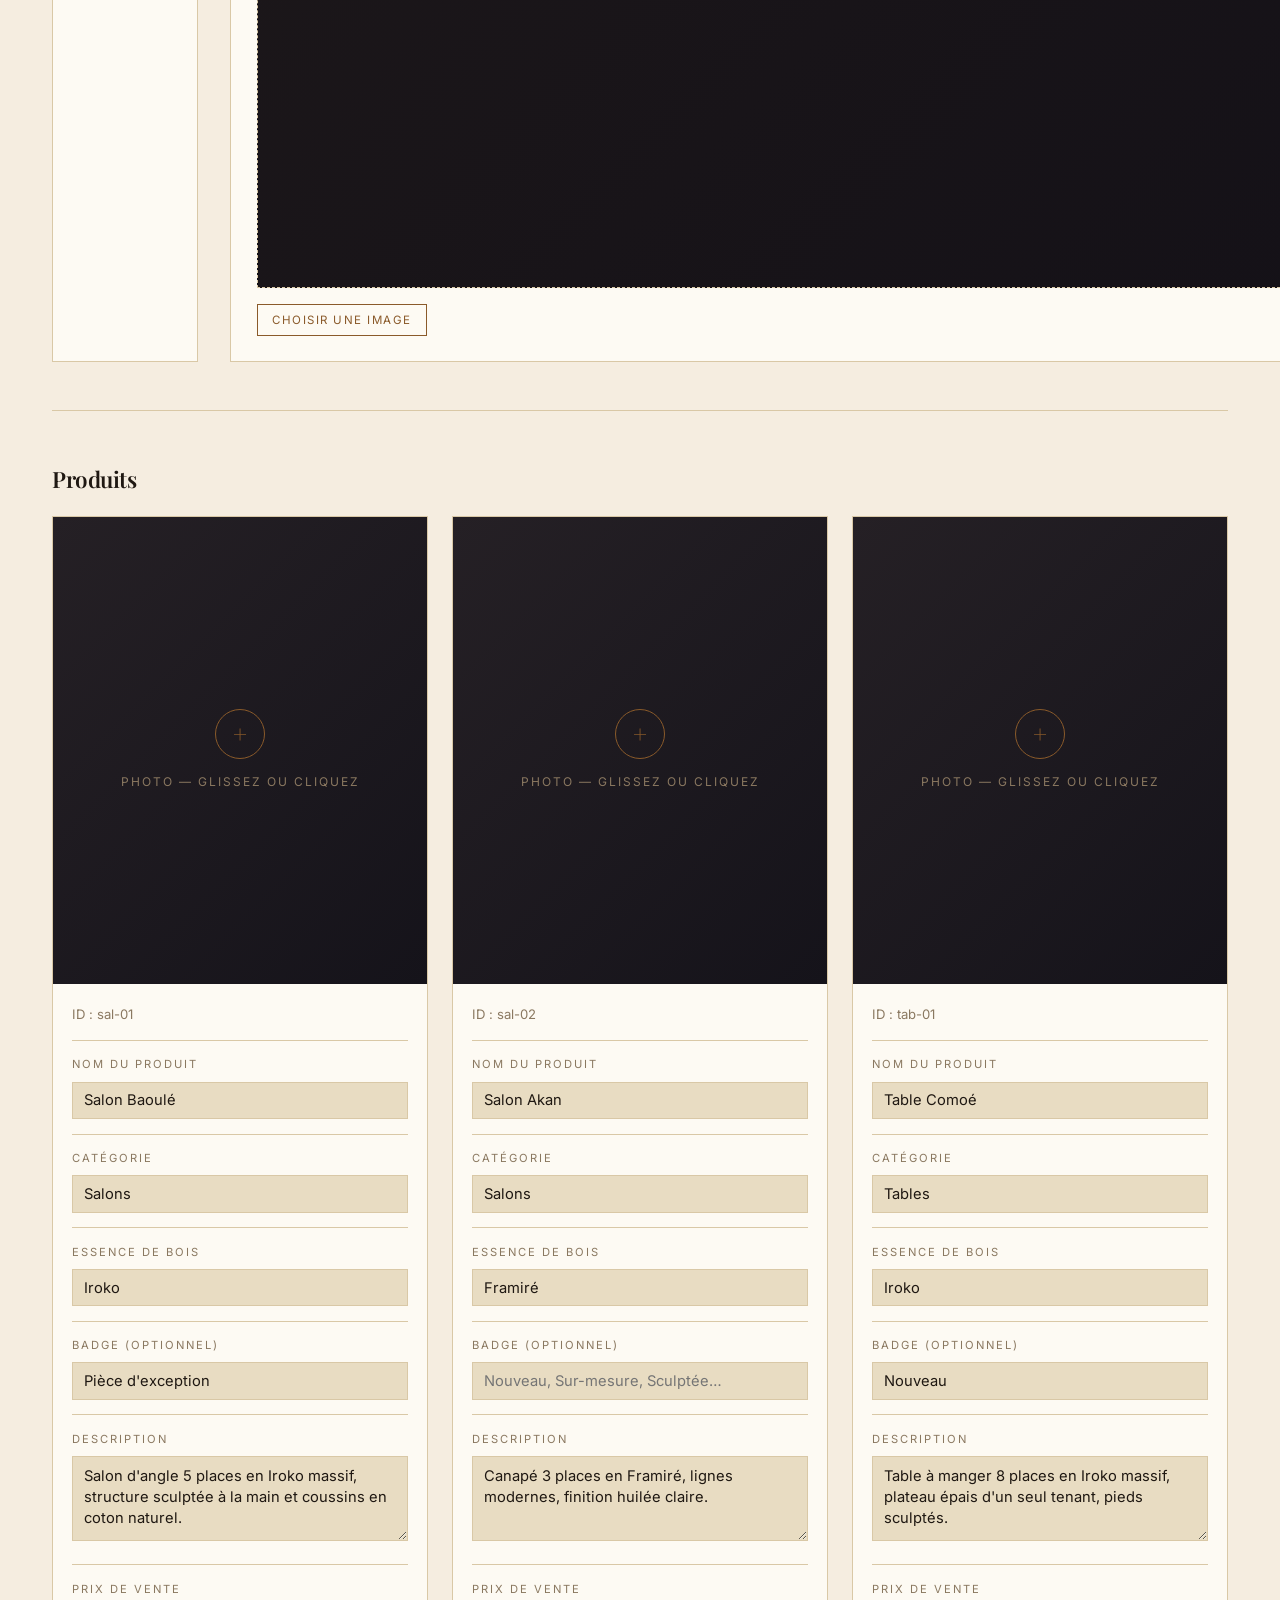
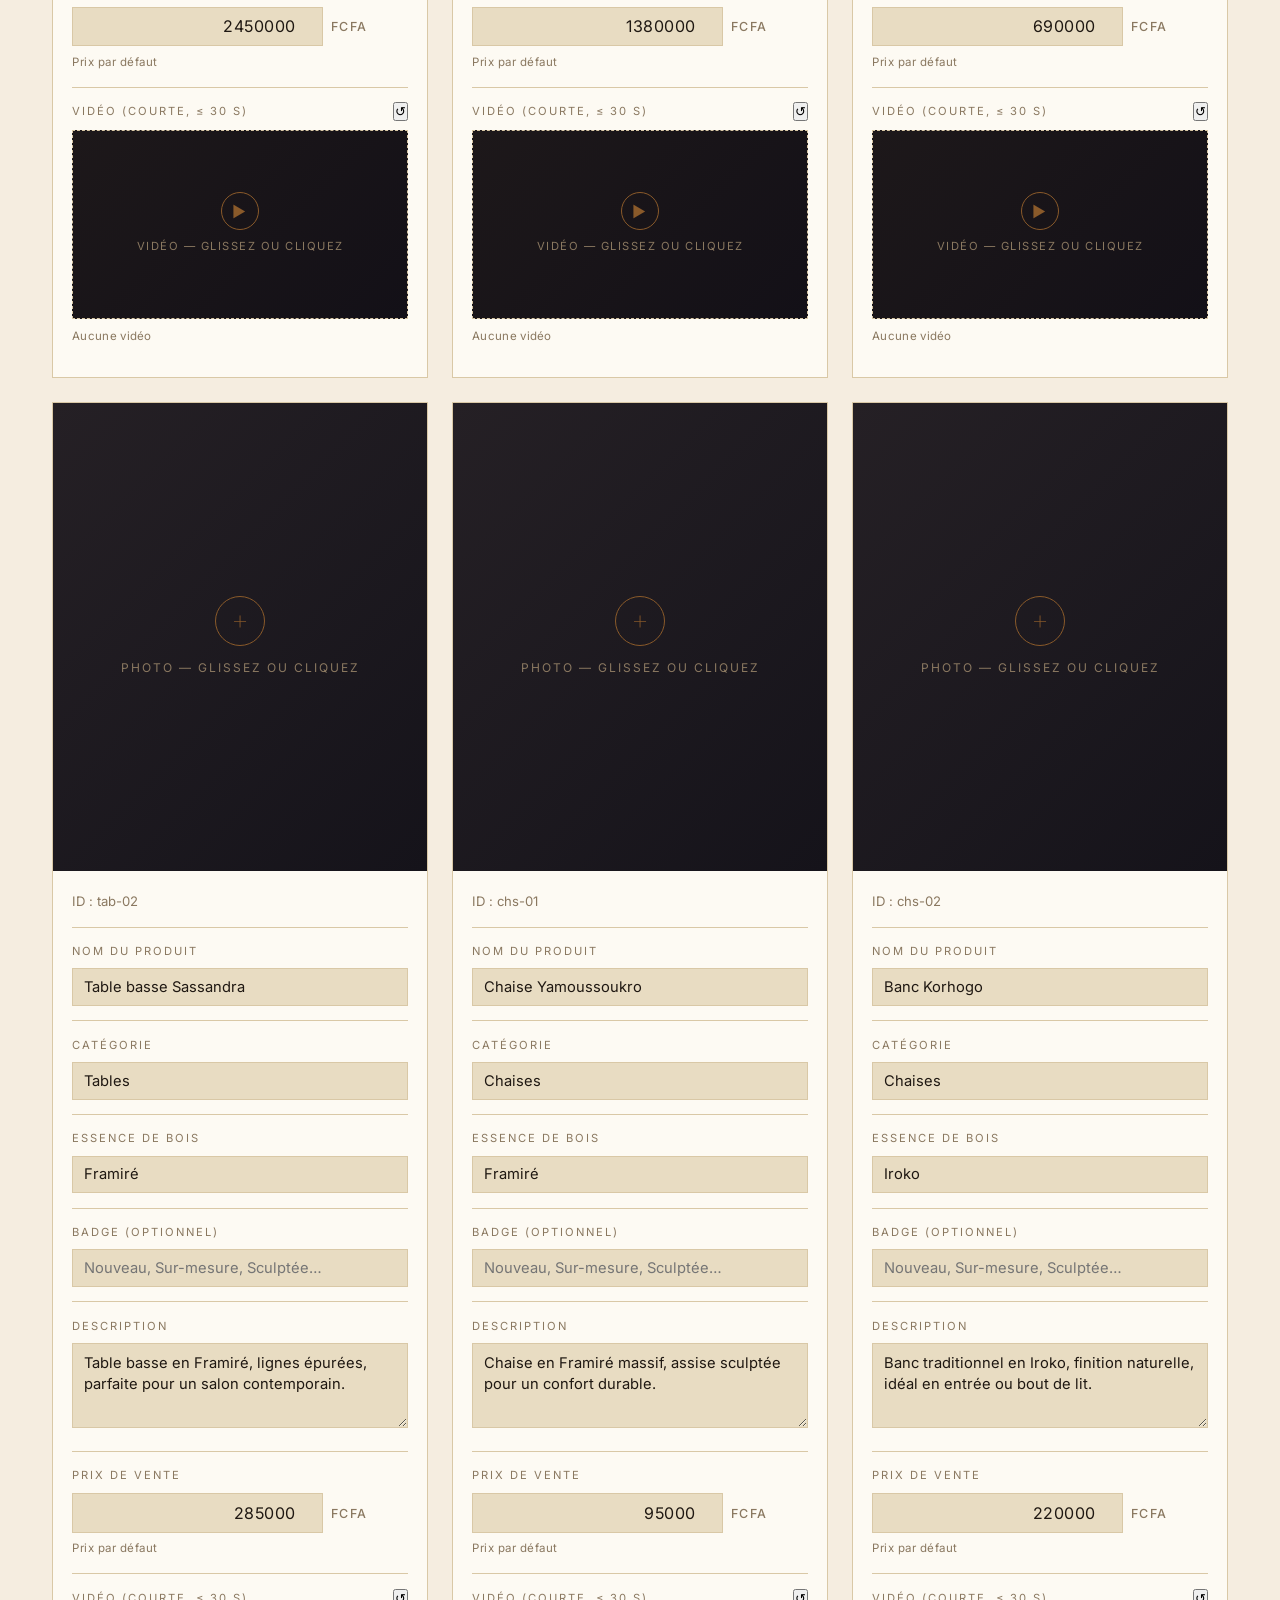
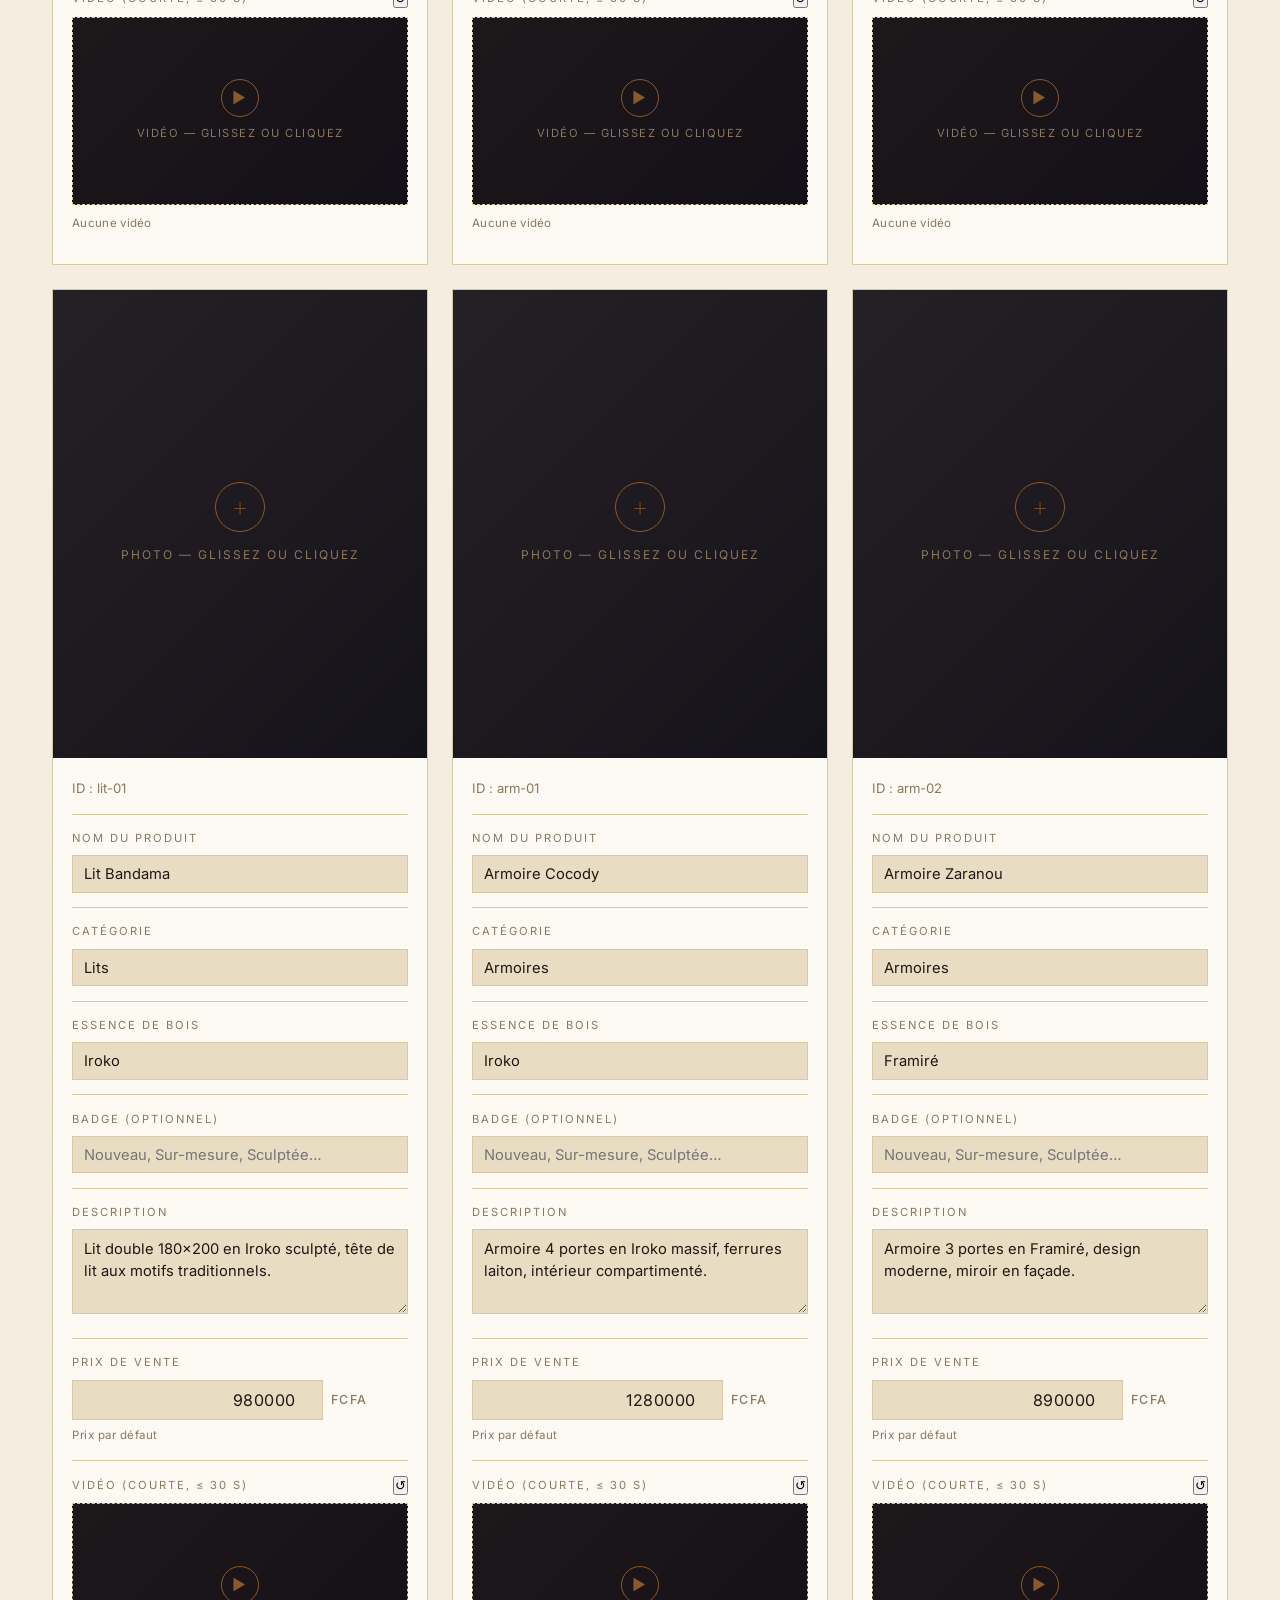
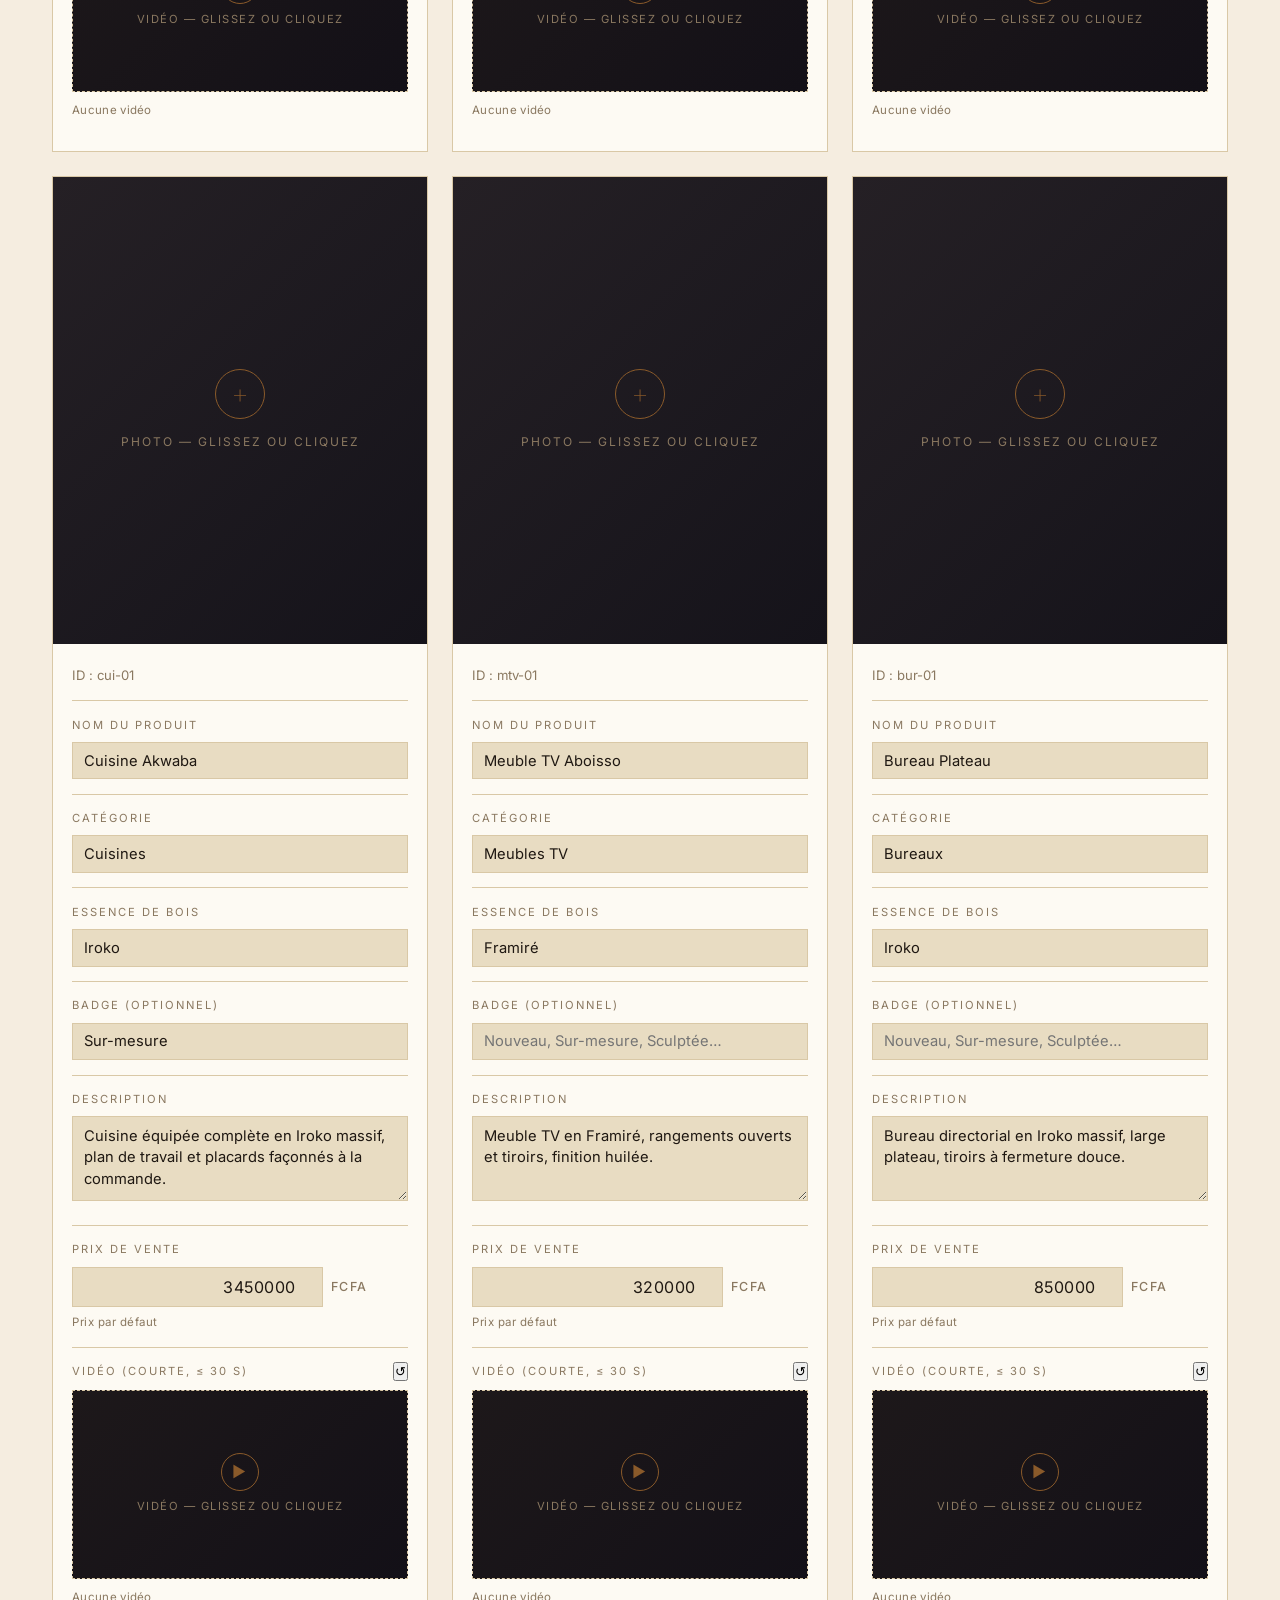
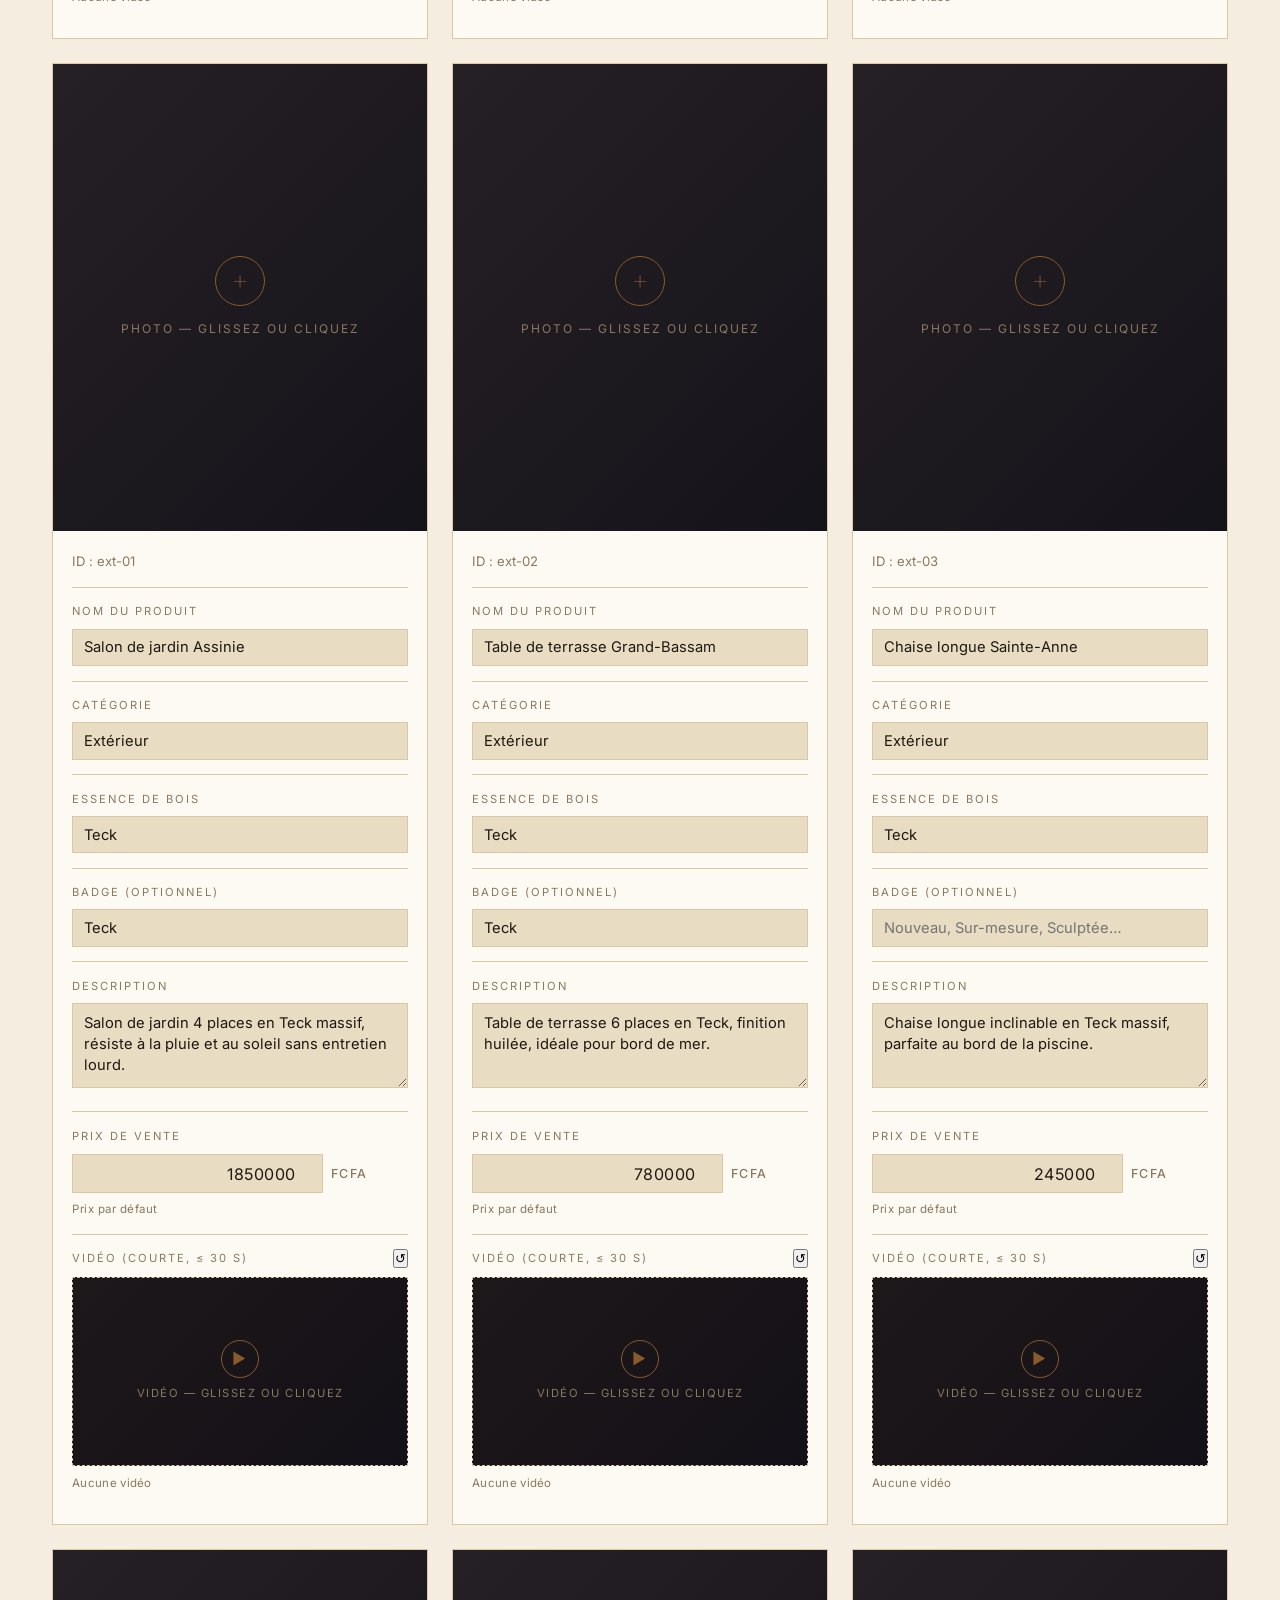
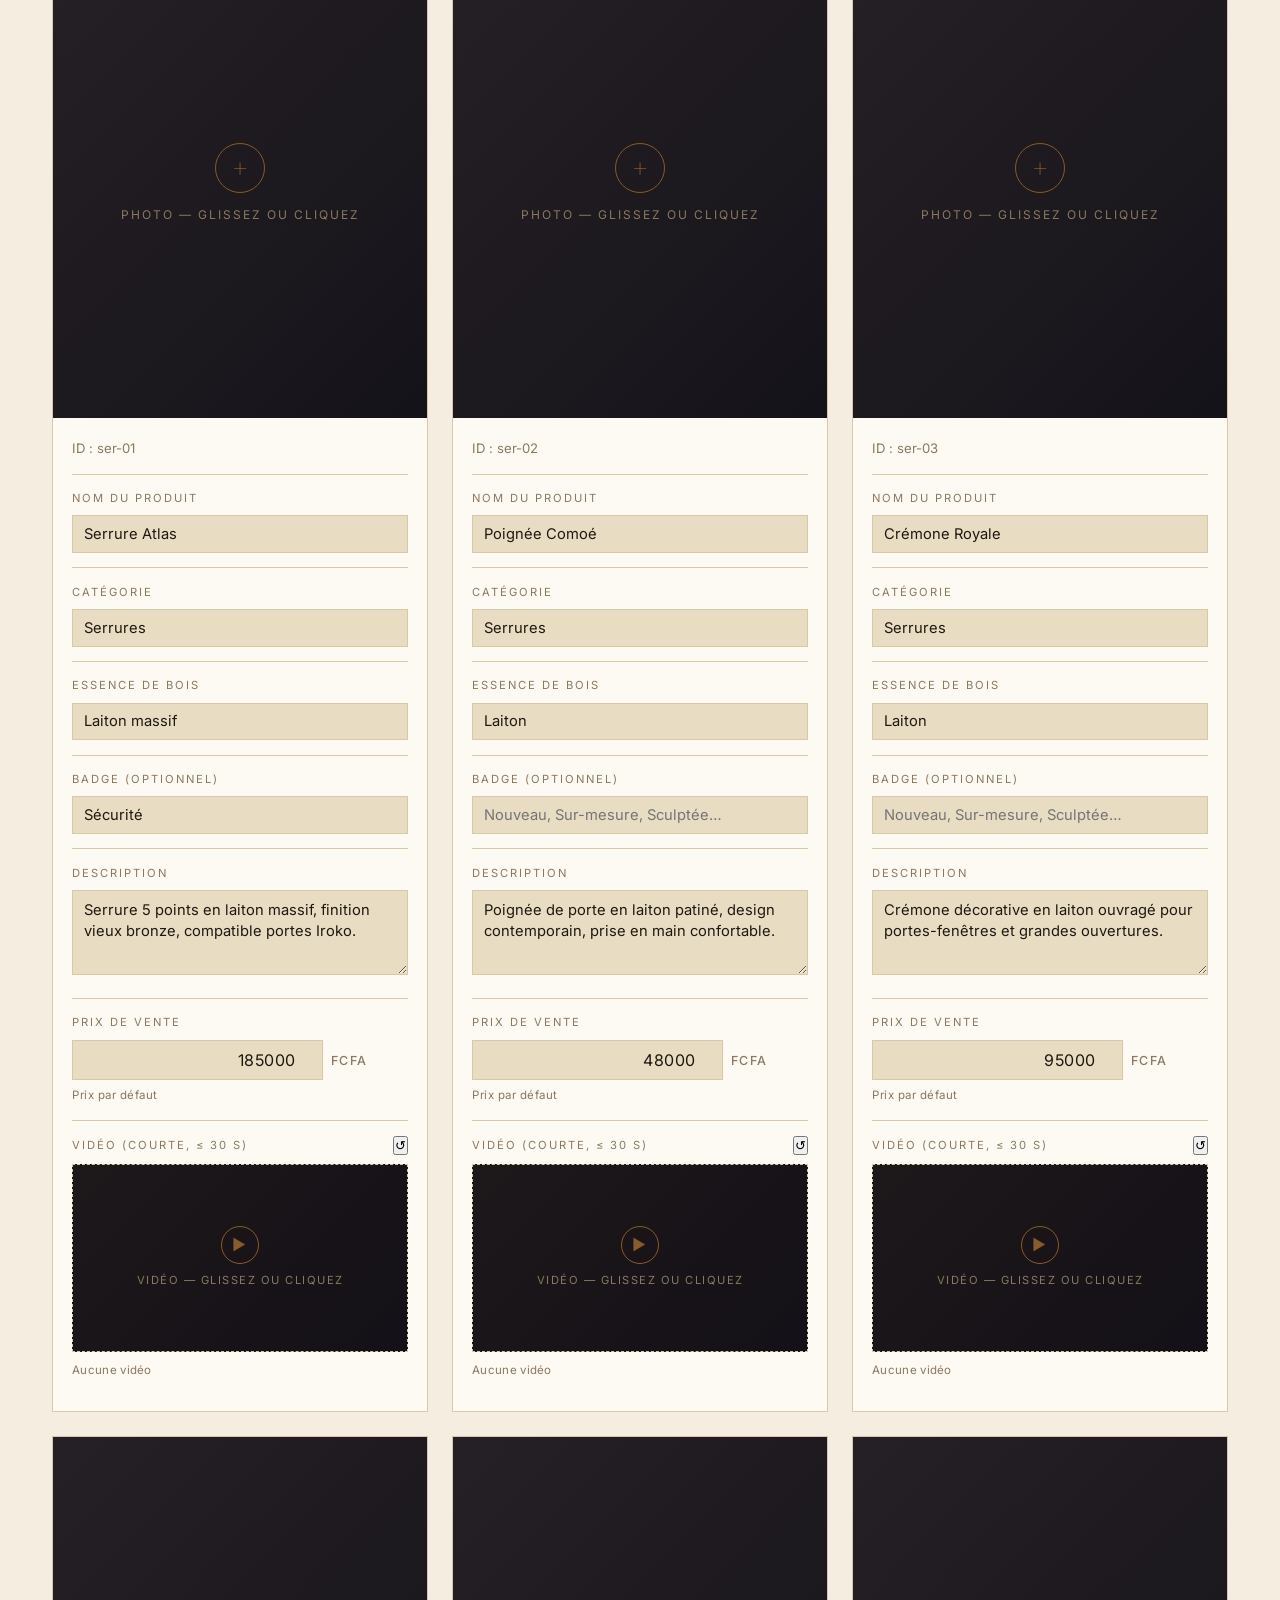
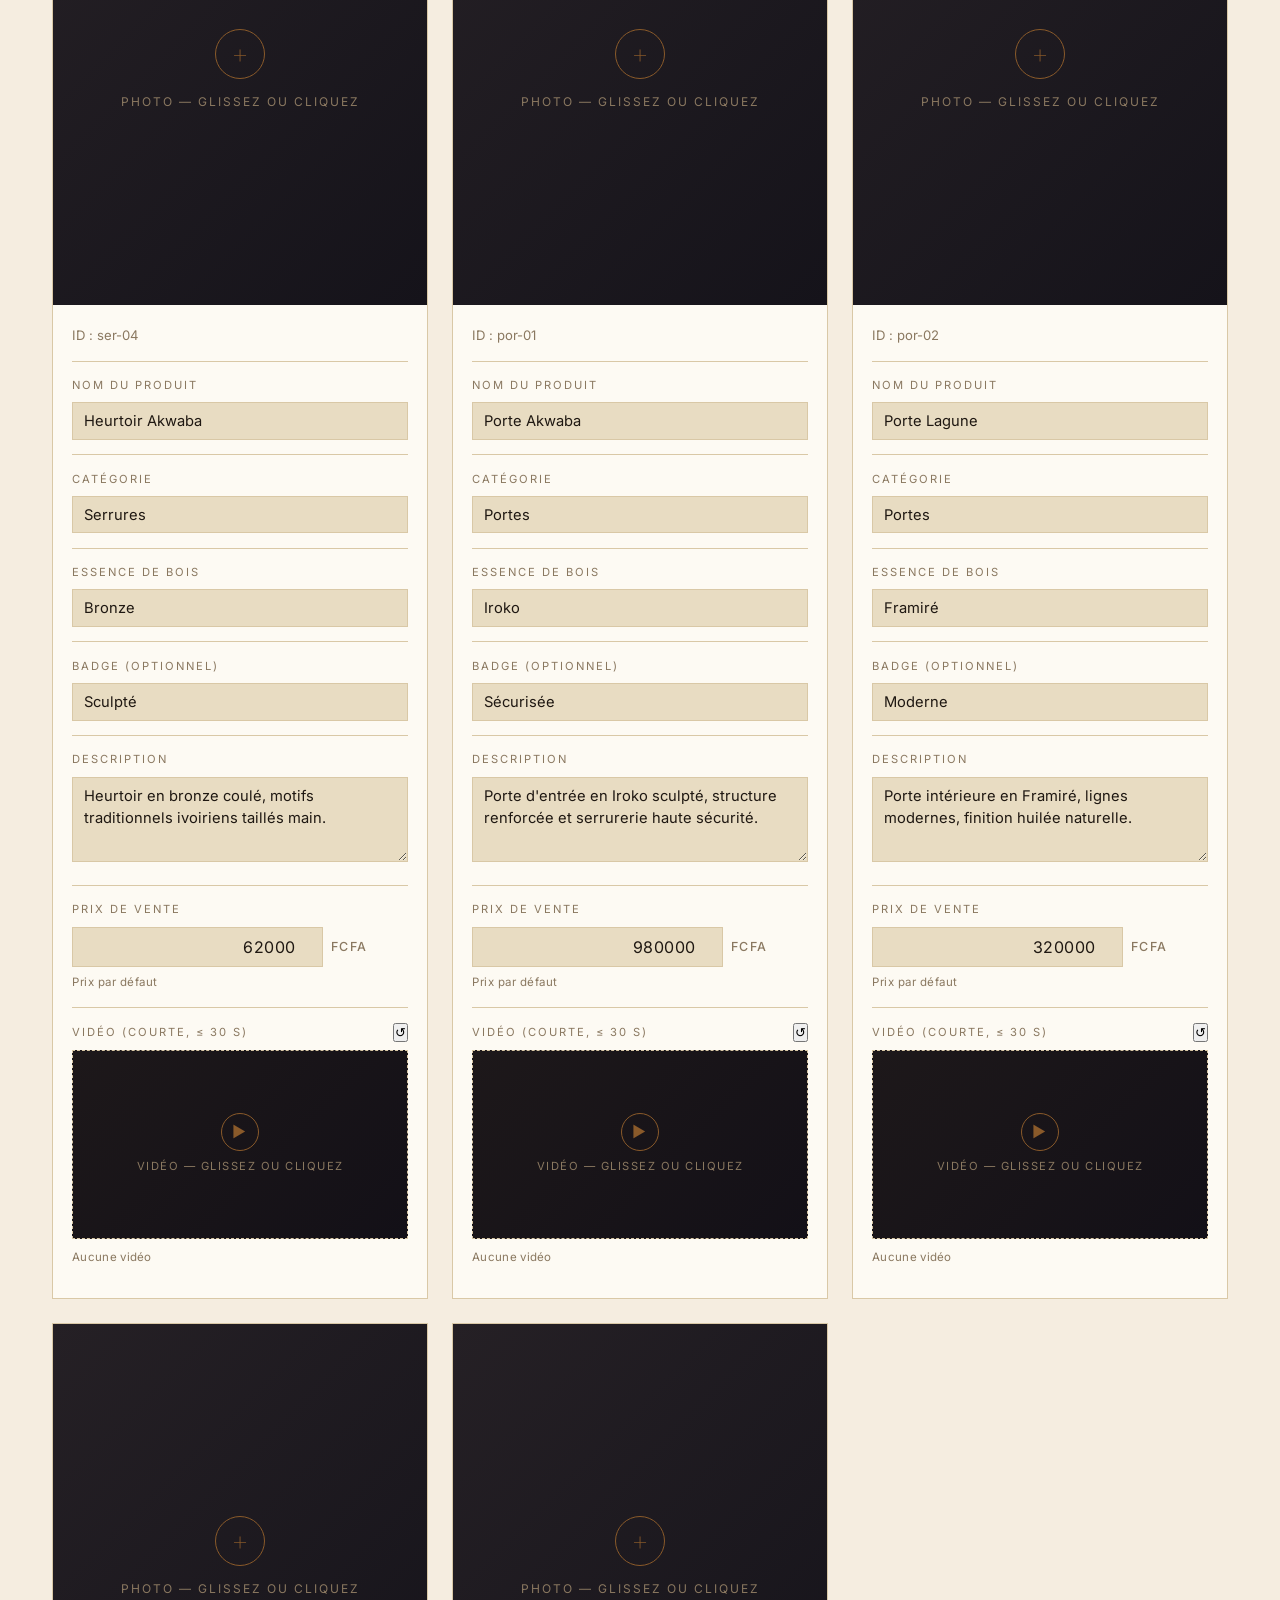
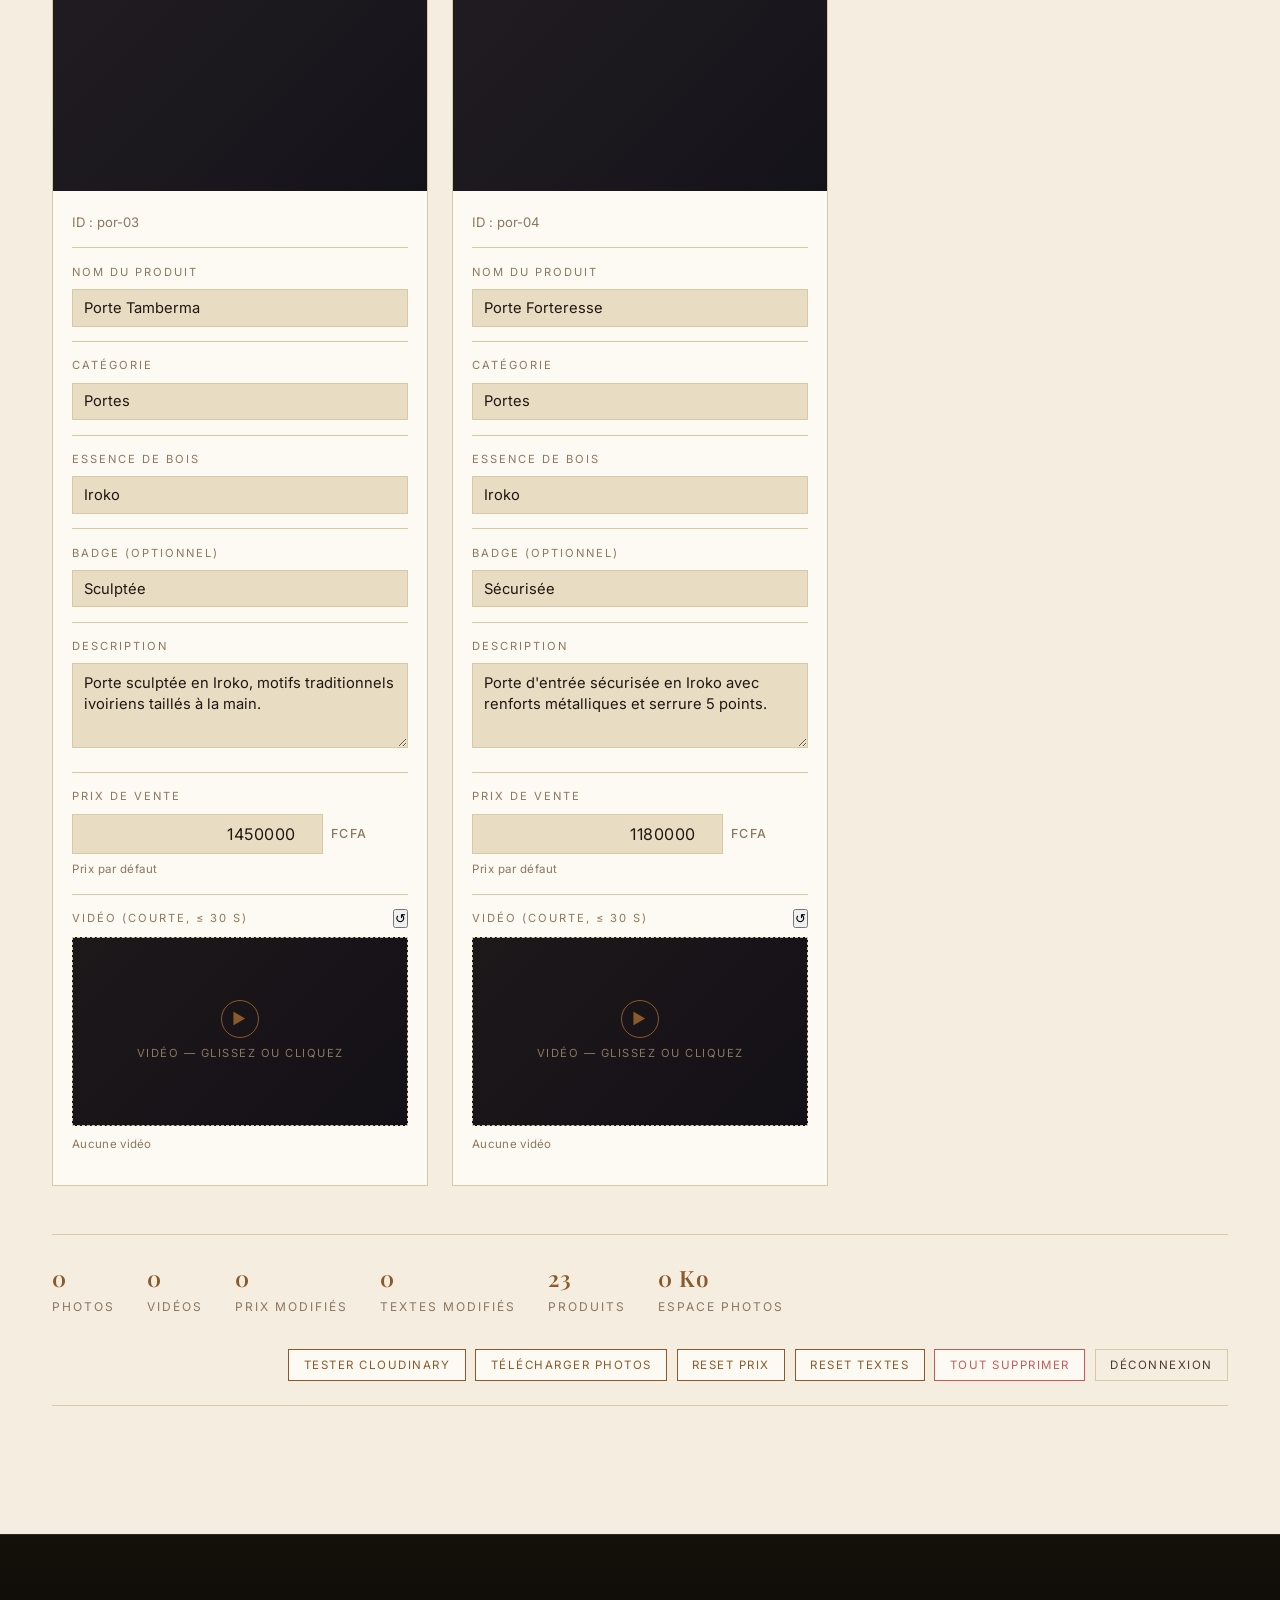
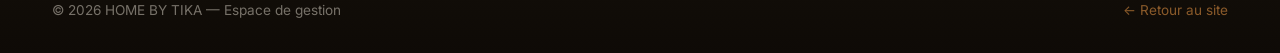
==== commit a543e349: "Add files via upload" ====
--- a/admin.html
+++ b/admin.html
@@ -594,6 +594,7 @@
         <div class="stat"><strong id="stat-products">0</strong><small>Produits</small></div>
         <div class="stat"><strong id="stat-size">0 Ko</strong><small>Espace photos</small></div>
         <div class="actions">
+          <button class="admin-btn" onclick="testCloudinaryConnection()">Tester Cloudinary</button>
           <button class="admin-btn" id="export-all">Télécharger photos</button>
           <button class="admin-btn" id="reset-prices">Reset prix</button>
           <button class="admin-btn" id="reset-texts">Reset textes</button>
@@ -620,6 +621,7 @@
 
 <script src="https://upload-widget.cloudinary.com/global/all.js" type="text/javascript"></script>
 <script src="config.js"></script>
+<script src="i18n.js"></script>
 <script src="script.js"></script>
 <script>
 // ============================================================
@@ -907,27 +909,128 @@
   }
 
   /* ===== Cloudinary — upload direct (unsigned preset) ===== */
+  // ⚠️  En mode unsigned, Cloudinary REFUSE ces paramètres :
+  //     overwrite, invalidate, type, eager_async, etc.
+  //     Ils doivent être configurés DANS le preset Cloudinary lui-même.
+  //
+  // Pour autoriser le REMPLACEMENT d'une photo existante :
+  // Cloudinary → Settings → Upload → home_by_tika → Edit →
+  //   • Overwrite : Yes
+  //   • Use filename or externally defined Public ID : Yes
+  //   • Unique filename : No
+  // → Save
   async function uploadToCloudinary(file, opts) {
     if (!window.Cloudinary || !Cloudinary.isConfigured()) {
-      throw new Error('Cloudinary non configuré');
-    }
+      throw new Error('Cloudinary non configuré dans config.js');
+    }
+    opts = opts || {};
+
+    const cloud  = Cloudinary.cloudName();
+    const preset = Cloudinary.uploadPreset();
+    const rt     = opts.resourceType || 'image';
+    const url    = 'https://api.cloudinary.com/v1_1/' + cloud + '/' + rt + '/upload';
+
+    /* ---- DEBUG : trace complète dans la console ---- */
+    console.group('[HBT] Cloudinary upload');
+    console.log('URL appelée   :', url);
+    console.log('Cloud name    :', cloud);
+    console.log('Upload preset :', preset);
+    console.log('Resource type :', rt);
+    console.log('Fichier       :', file.name, '(' + file.type + ', ' + Math.round(file.size / 1024) + ' Ko)');
+    console.log('Folder        :', opts.folder || '(racine)');
+    console.log('Public ID     :', opts.publicId || '(auto)');
+    console.log('Tags          :', opts.tags || '—');
+
     const fd = new FormData();
     fd.append('file', file);
-    fd.append('upload_preset', Cloudinary.uploadPreset());
-    if (opts.folder)   fd.append('folder',   opts.folder);
+    fd.append('upload_preset', preset);
+    if (opts.folder)   fd.append('folder',    opts.folder);
     if (opts.publicId) fd.append('public_id', opts.publicId);
-    if (opts.tags)     fd.append('tags',     Array.isArray(opts.tags) ? opts.tags.join(',') : opts.tags);
-    fd.append('overwrite', 'true');
-    fd.append('invalidate', 'true');
-    const rt = opts.resourceType || 'image';
-    const url = 'https://api.cloudinary.com/v1_1/' + Cloudinary.cloudName() + '/' + rt + '/upload';
-    const res = await fetch(url, { method: 'POST', body: fd });
+    if (opts.tags) {
+      fd.append('tags', Array.isArray(opts.tags) ? opts.tags.join(',') : opts.tags);
+    }
+
+    let res;
+    try {
+      res = await fetch(url, { method: 'POST', body: fd });
+    } catch (netErr) {
+      console.error('Erreur réseau:', netErr);
+      console.groupEnd();
+      showCloudDebug({ url, cloud, preset, status: 'NETWORK', error: netErr.message });
+      throw new Error('Réseau : ' + netErr.message);
+    }
+
+    const txt = await res.text();
+    console.log('Status HTTP   :', res.status);
+    console.log('Réponse brute :', txt);
+    console.groupEnd();
+
+    let json = null;
+    try { json = JSON.parse(txt); } catch (e) {}
+
     if (!res.ok) {
-      const t = await res.text();
-      throw new Error('Cloudinary ' + res.status + ': ' + t);
-    }
-    return await res.json();
+      const errMsg = (json && json.error && json.error.message)
+        ? json.error.message
+        : ('HTTP ' + res.status);
+      showCloudDebug({ url, cloud, preset, status: res.status, response: txt, error: errMsg });
+      throw new Error(errMsg);
+    }
+
+    return json;
   }
+
+  /* Affiche un panneau de debug visible à l'écran en cas d'échec */
+  function showCloudDebug(info) {
+    const id = 'hbt-cloud-debug';
+    let pane = document.getElementById(id);
+    if (!pane) {
+      pane = document.createElement('div');
+      pane.id = id;
+      pane.style.cssText = 'position:fixed; right:1rem; bottom:1rem; max-width:480px; ' +
+        'background:#1f1812; color:#f5ede0; border:1px solid #c45b5b; ' +
+        'padding:1rem 1.2rem; font-family:Consolas,monospace; font-size:0.78rem; ' +
+        'line-height:1.5; z-index:99999; box-shadow:0 12px 40px rgba(0,0,0,0.35); ' +
+        'border-radius:4px; word-break:break-word;';
+      document.body.appendChild(pane);
+    }
+    pane.innerHTML =
+      '<div style="display:flex; justify-content:space-between; margin-bottom:0.6rem;">' +
+      '  <strong style="color:#ff8a8a; letter-spacing:1px;">⚠ DEBUG CLOUDINARY</strong>' +
+      '  <button onclick="this.parentNode.parentNode.remove()" style="background:none;border:none;color:#f5ede0;cursor:pointer;font-size:1.1rem;line-height:1;">×</button>' +
+      '</div>' +
+      '<div><strong>URL</strong> : ' + info.url + '</div>' +
+      '<div><strong>Cloud</strong> : ' + info.cloud + '</div>' +
+      '<div><strong>Preset</strong> : ' + info.preset + '</div>' +
+      '<div><strong>Status</strong> : ' + info.status + '</div>' +
+      '<div style="margin-top:0.5rem;"><strong>Erreur</strong> : <span style="color:#ffb0b0;">' + (info.error || '—') + '</span></div>' +
+      (info.response ? '<details style="margin-top:0.5rem;"><summary style="cursor:pointer;">Réponse Cloudinary complète</summary><pre style="white-space:pre-wrap; margin-top:0.5rem; font-size:0.7rem;">' + info.response.replace(/</g, '&lt;') + '</pre></details>' : '');
+  }
+
+  /* Bouton de TEST CONNECTION qui upload un PNG 1×1 pour vérifier */
+  async function testCloudinaryConnection() {
+    showToast('<span class="gold">⟳</span> &nbsp;Test de connexion Cloudinary…');
+    try {
+      // PNG transparent 1×1 px
+      const b64 = 'iVBORw0KGgoAAAANSUhEUgAAAAEAAAABCAQAAAC1HAwCAAAAC0lEQVR42mNkYAAAAAYAAjCB0C8AAAAASUVORK5CYII=';
+      const bin = atob(b64);
+      const arr = new Uint8Array(bin.length);
+      for (let i = 0; i < bin.length; i++) arr[i] = bin.charCodeAt(i);
+      const file = new File([arr], 'hbt-test.png', { type: 'image/png' });
+
+      const result = await uploadToCloudinary(file, {
+        folder: 'home-by-tika/_tests',
+        publicId: 'connection-test-' + Date.now(),
+        tags: ['hbt_test'],
+        resourceType: 'image'
+      });
+      showToast('<span class="gold">✓</span> &nbsp;Cloudinary OK — URL : ' + result.secure_url);
+      console.log('[HBT] Test Cloudinary réussi:', result);
+    } catch (e) {
+      console.error('[HBT] Test Cloudinary échec:', e);
+      showToast('<span class="gold">!</span> &nbsp;Échec : ' + e.message);
+    }
+  }
+  window.testCloudinaryConnection = testCloudinaryConnection;
 
   /* Bandeau d'état Cloudinary dans le header de l'admin */
   function showCloudStatus() {
--- a/styles.css
+++ b/styles.css
@@ -2156,3 +2156,35 @@
 /* Empêche le scroll du body quand le menu est ouvert */
 body.menu-open { overflow: hidden; }
 
+
+/* ===== Sélecteur de langue dans le header ===== */
+.lang-switch {
+  display: inline-flex;
+  gap: 0;
+  border: 1px solid rgba(212, 167, 102, 0.40);
+  border-radius: 999px;
+  overflow: hidden;
+  background: rgba(20, 14, 10, 0.40);
+  margin-right: 0.8rem;
+}
+.lang-switch button {
+  background: transparent;
+  border: 0;
+  color: rgba(245, 237, 224, 0.65);
+  padding: 0.42rem 0.7rem;
+  font-size: 0.72rem;
+  font-weight: 700;
+  letter-spacing: 1.5px;
+  cursor: pointer;
+  font-family: var(--sans);
+  transition: all 0.2s ease;
+}
+.lang-switch button:hover { color: var(--gold-pale); }
+.lang-switch button.active {
+  background: var(--gold-pale);
+  color: var(--bg-darker);
+}
+@media (max-width: 720px) {
+  .lang-switch { display: none; }
+  /* On mobile, langue accessible dans le drawer si besoin */
+}
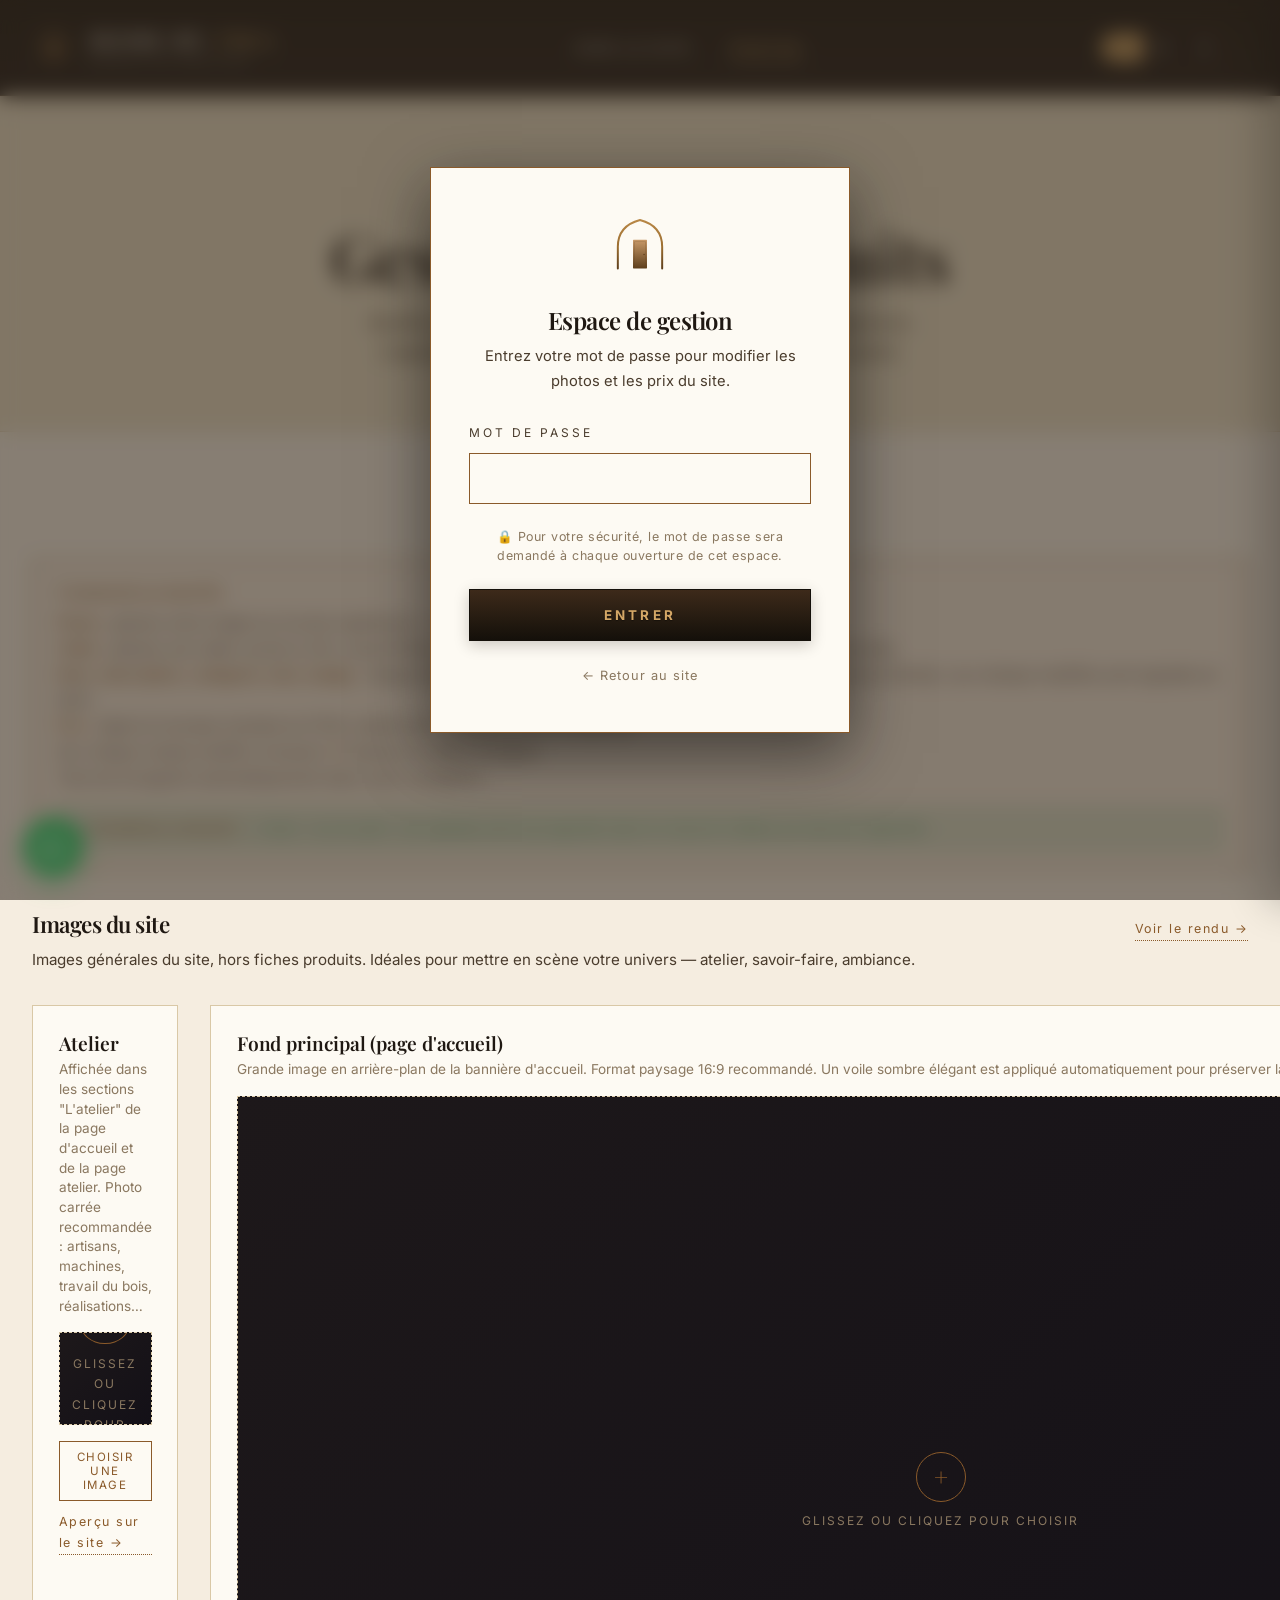
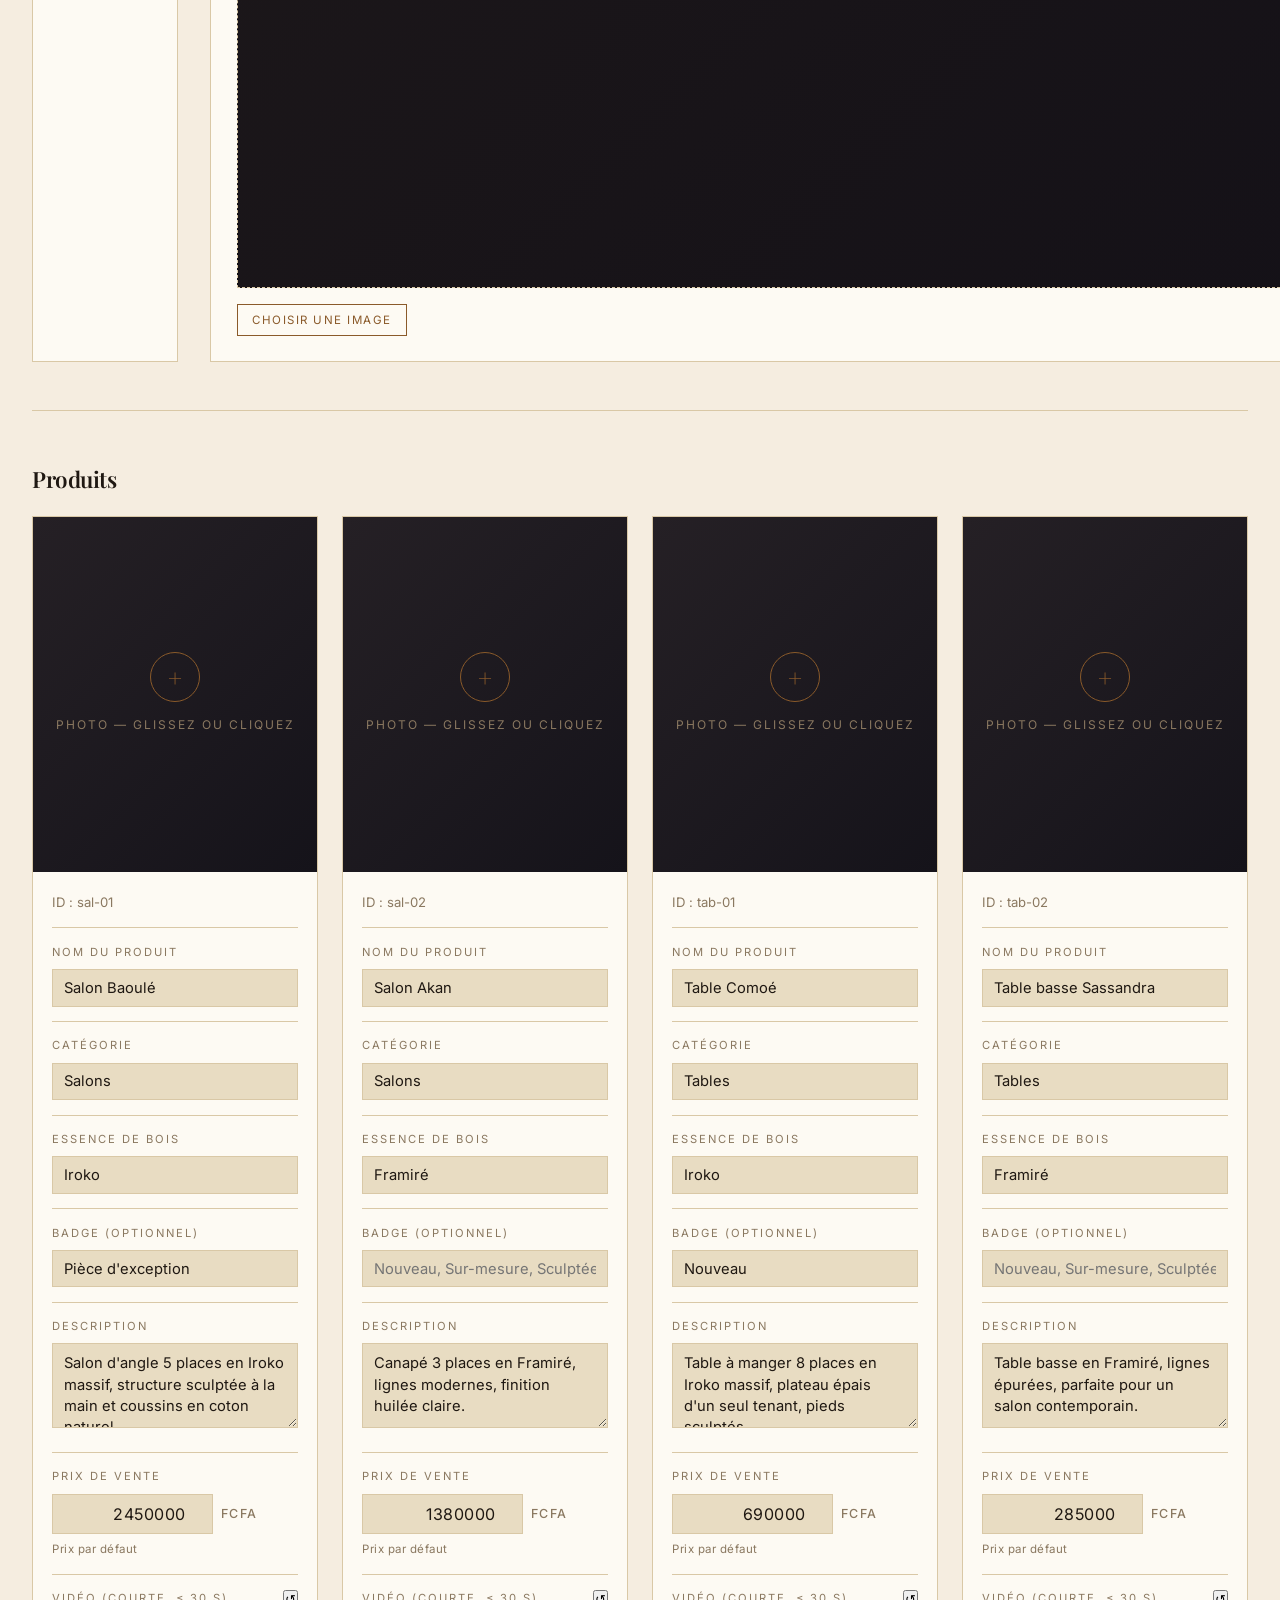
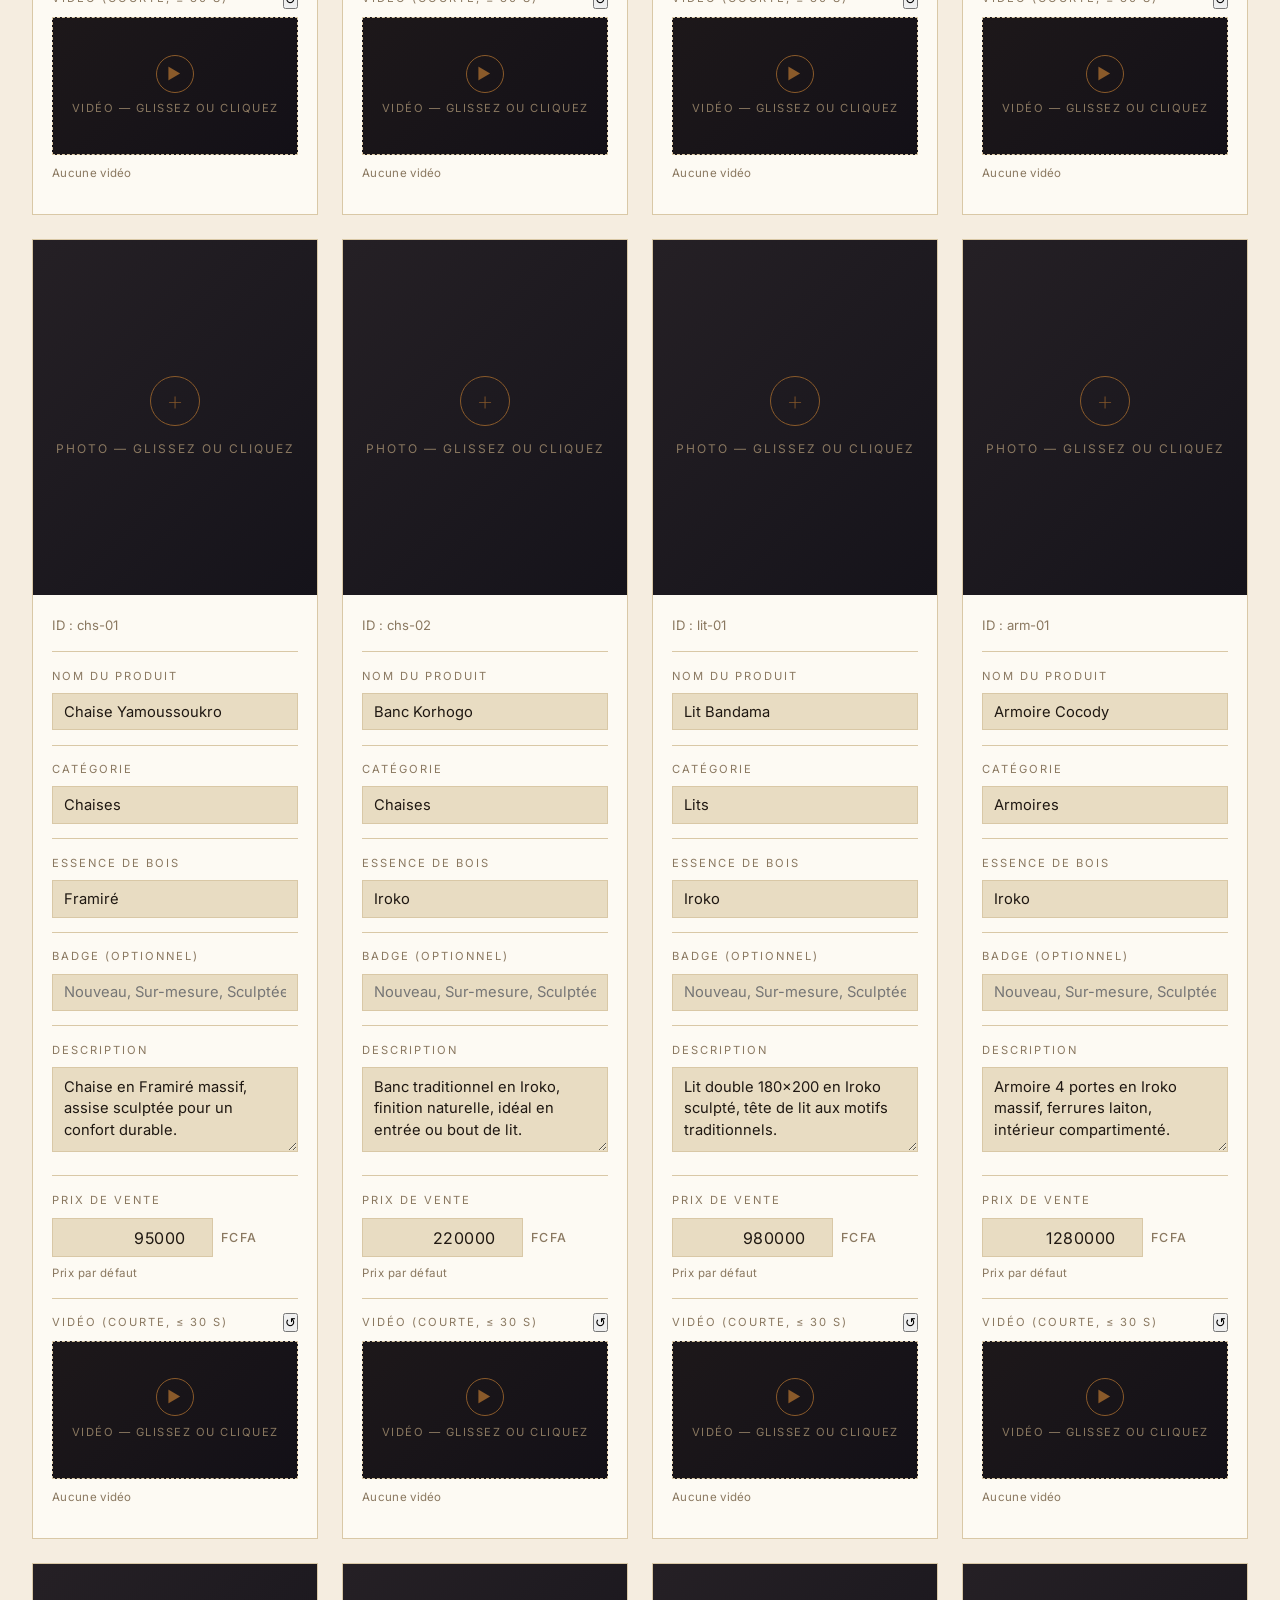
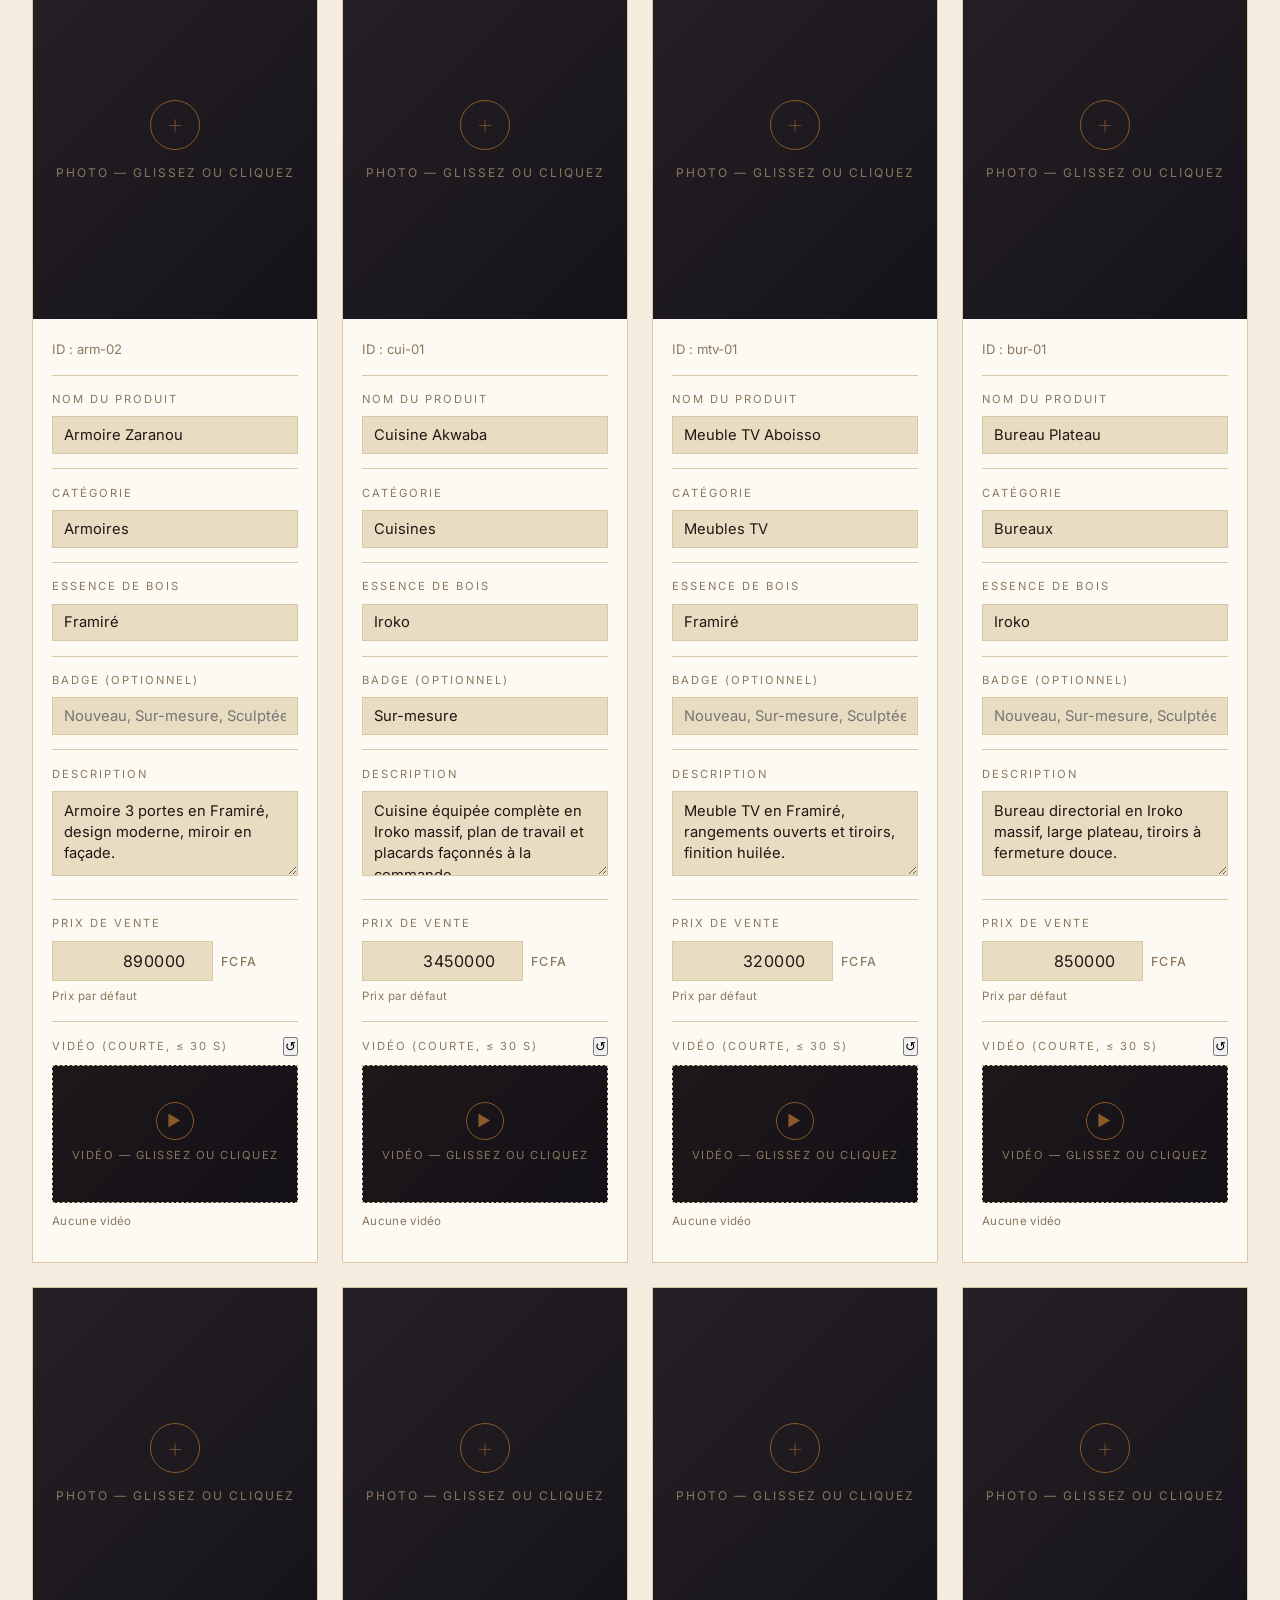
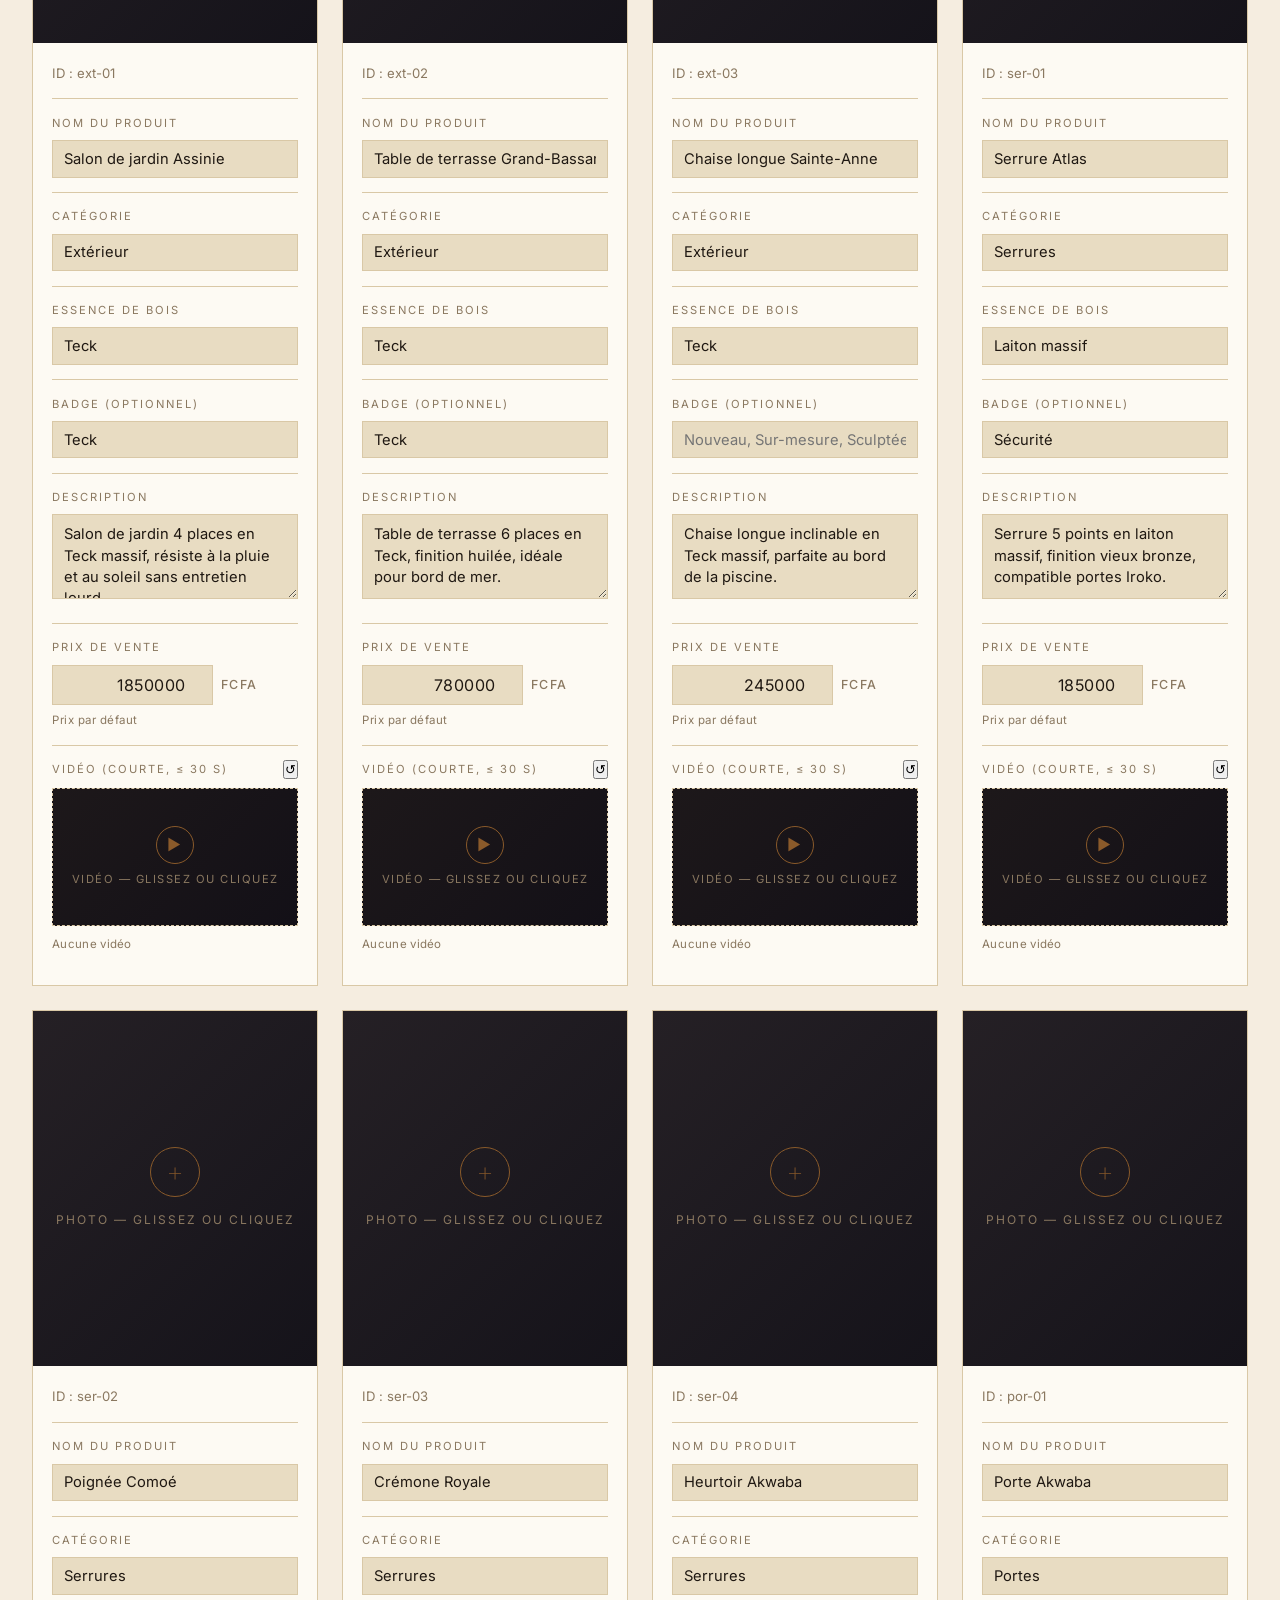
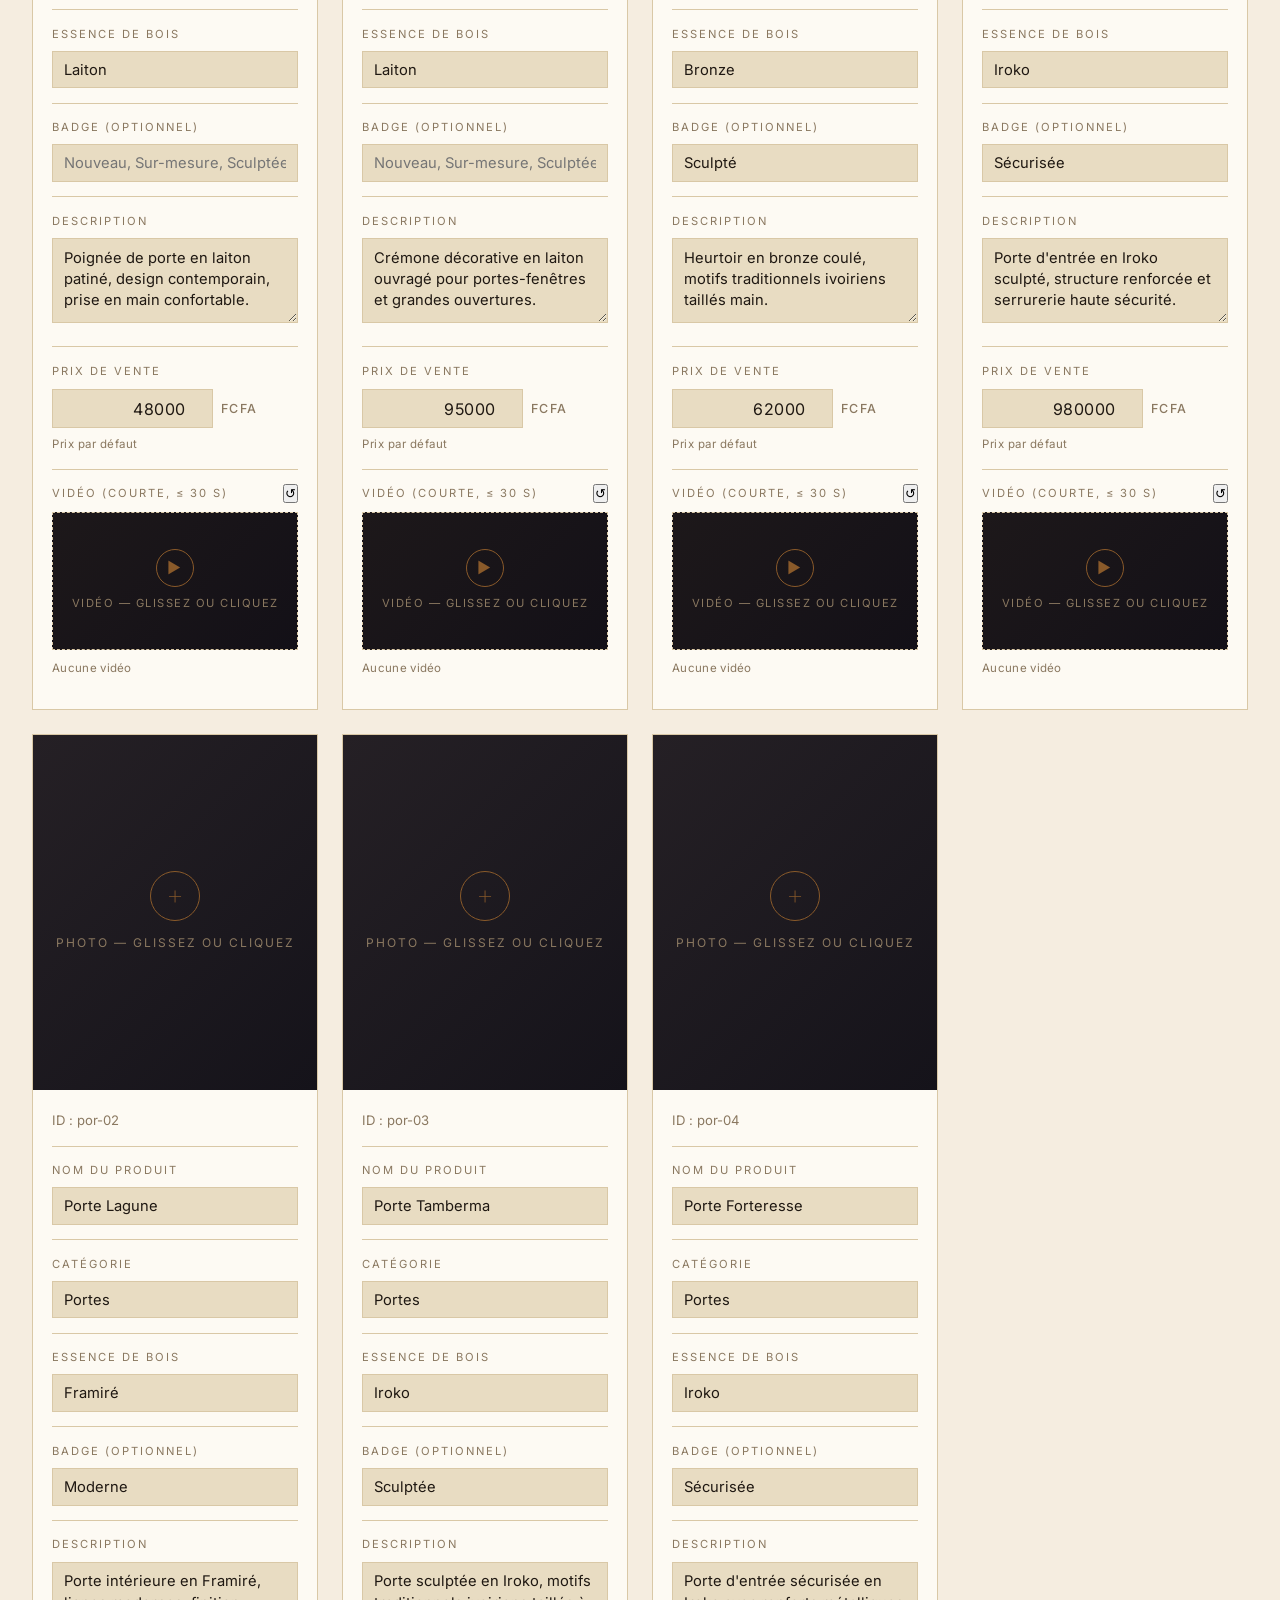
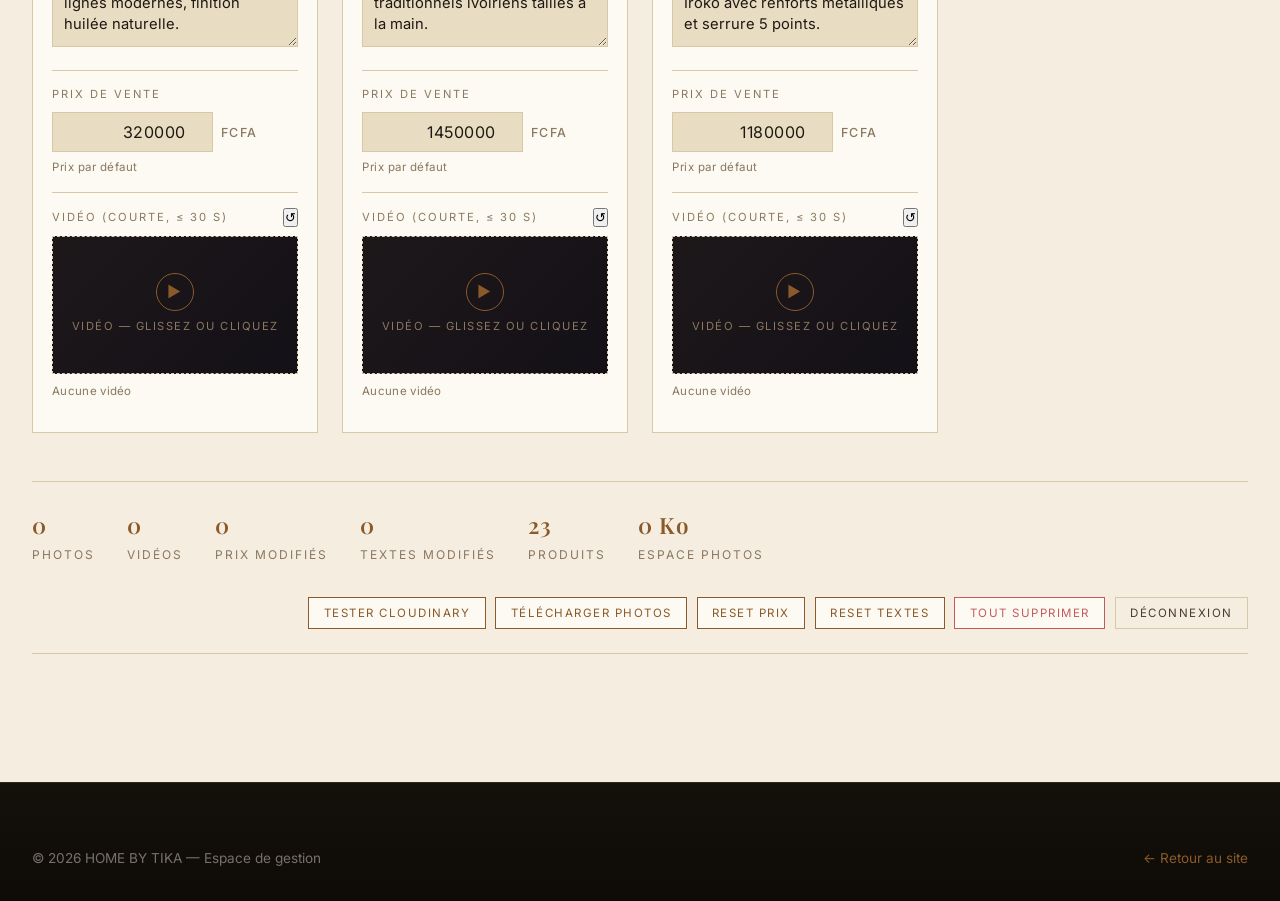
==== commit f583ac82: "Add files via upload" ====
--- a/admin.html
+++ b/admin.html
@@ -621,6 +621,7 @@
 
 <script src="https://upload-widget.cloudinary.com/global/all.js" type="text/javascript"></script>
 <script src="config.js"></script>
+<script src="media-manifest.js"></script>
 <script src="i18n.js"></script>
 <script src="script.js"></script>
 <script>
--- a/styles.css
+++ b/styles.css
@@ -2188,3 +2188,213 @@
   .lang-switch { display: none; }
   /* On mobile, langue accessible dans le drawer si besoin */
 }
+
+/* =================================================================
+   HEADER v4 — Bouton Panier premium ébène + espacement lang/cart
+   ================================================================= */
+.lang-switch { margin-right: 1.4rem !important; }
+
+.cart-btn {
+  background: linear-gradient(180deg, #4a3624 0%, #1d1610 100%) !important;
+  border: 1px solid var(--gold) !important;
+  color: var(--gold-pale) !important;
+  font-weight: 600 !important;
+  font-size: 0.78rem !important;
+  letter-spacing: 2.6px !important;
+  padding: 0.7rem 1.35rem !important;
+  text-shadow: 0 1px 1px rgba(0, 0, 0, 0.35) !important;
+  box-shadow: 0 3px 10px rgba(0, 0, 0, 0.25),
+              inset 0 1px 0 rgba(212, 167, 102, 0.15) !important;
+  border-radius: 4px !important;
+  text-transform: uppercase;
+  transition: all 0.3s cubic-bezier(0.4, 0, 0.2, 1);
+}
+.cart-btn:hover {
+  background: linear-gradient(180deg, #5e4630 0%, #2a1f15 100%) !important;
+  border-color: var(--gold-pale) !important;
+  color: #fff8e5 !important;
+  transform: translateY(-1px);
+  box-shadow: 0 6px 16px rgba(0, 0, 0, 0.30),
+              inset 0 1px 0 rgba(212, 167, 102, 0.25) !important;
+}
+.cart-btn .cart-count {
+  background: var(--gold-pale) !important;
+  color: var(--bg-darker) !important;
+  font-weight: 800 !important;
+  border-radius: 999px !important;
+  padding: 2px 8px !important;
+  margin-left: 0.5rem;
+  min-width: 22px;
+  display: inline-block;
+  text-align: center;
+  text-shadow: none;
+  font-size: 0.72rem;
+}
+
+@media (max-width: 720px) {
+  .cart-btn {
+    padding: 0.55rem 0.9rem !important;
+    font-size: 0.7rem !important;
+    letter-spacing: 1.8px !important;
+  }
+  .lang-switch { margin-right: 0.6rem !important; }
+}
+
+/* Sélecteur de langue visible sur mobile aussi */
+@media (max-width: 720px) {
+  .lang-switch { display: inline-flex !important; margin-right: 0.5rem !important; }
+  .lang-switch button {
+    padding: 0.35rem 0.5rem !important;
+    font-size: 0.65rem !important;
+    letter-spacing: 1px !important;
+  }
+}
+
+/* =================================================================
+   PLACEHOLDERS — Quand une image Cloudinary est manquante
+   ================================================================= */
+.product-image.placeholder,
+.gallery-item.placeholder {
+  background:
+    linear-gradient(135deg, var(--bg-soft) 0%, var(--line) 100%),
+    repeating-linear-gradient(90deg, rgba(156,110,48,0.08) 0px, rgba(156,110,48,0.08) 1px, transparent 1px, transparent 4px);
+  position: relative;
+}
+.product-image.placeholder::after,
+.gallery-item.placeholder::after {
+  content: '';
+  position: absolute;
+  inset: 0;
+  background-image: url('data:image/svg+xml;utf8,<svg xmlns="http://www.w3.org/2000/svg" viewBox="0 0 100 100"><path d="M 22 88 L 22 50 Q 22 18 50 8 Q 78 18 78 50 L 78 88" fill="none" stroke="%23c89968" stroke-width="2" stroke-linejoin="round"/><rect x="40" y="40" width="20" height="48" fill="%23c89968" opacity="0.5"/></svg>');
+  background-position: center;
+  background-repeat: no-repeat;
+  background-size: 40% 40%;
+  opacity: 0.5;
+}
+
+/* =================================================================
+   RESPONSIVE — Garantir aucune déformation sur mobile/tablette/desktop
+   ================================================================= */
+
+/* Images & vidéos : jamais de déformation */
+img, video {
+  max-width: 100%;
+  height: auto;
+}
+.product-photo, .product-video,
+.gallery-item img, .gallery-item video,
+.story-image.has-image,
+.hero.has-bg-image {
+  /* Garde object-fit cover pour ces zones dimensionnées par CSS */
+  object-fit: cover;
+  object-position: center;
+}
+
+/* Containers : jamais de débordement */
+.container, .nav, .hero-grid, .product-grid, .gallery-grid,
+.essences-grid, .services-grid, .features, .pillars,
+.complement-list, .map-grid, .contact-grid, .story {
+  max-width: 100%;
+}
+
+/* MOBILE (≤ 600 px) — iPhone & Android */
+@media (max-width: 600px) {
+  body { font-size: 15.5px; line-height: 1.62; }
+
+  /* Hero : pile vertical, image plus compacte */
+  .hero { min-height: auto; padding: 3rem 0 2rem; }
+  .hero-grid { grid-template-columns: 1fr; gap: 2.5rem; }
+  .hero h1 { font-size: clamp(2rem, 8vw, 2.6rem); line-height: 1.12; }
+  .hero-lede { font-size: 1rem; }
+  .hero-visual { aspect-ratio: 1.2 / 1; }
+  .hero-logo { max-width: 220px; width: 60%; }
+
+  /* Sections : moins de padding */
+  .section { padding: 3rem 0; }
+  .section-head { margin-bottom: 2rem; }
+  .section-head p { font-size: 0.98rem; }
+
+  /* Grilles : 1 colonne sur mobile */
+  .product-grid, .gallery-grid { grid-template-columns: 1fr; gap: 1.2rem; }
+  .essences-grid, .features, .pillars, .services-grid { grid-template-columns: 1fr; gap: 1.4rem; }
+  .footer-grid { grid-template-columns: 1fr; gap: 2rem; }
+  .map-grid, .contact-grid, .story { grid-template-columns: 1fr; gap: 2rem; }
+
+  /* Boutons : taille touch confortable (44px min) */
+  .btn { padding: 0.95rem 1.6rem; font-size: 0.78rem; min-height: 44px; }
+  .filter-btn, .gallery-tab { padding: 0.55rem 1rem; font-size: 0.72rem; min-height: 38px; }
+  .add-btn { padding: 0.55rem 1rem; min-height: 38px; }
+
+  /* Cartes produits : padding interne réduit */
+  .product-body { padding: 1.2rem 1rem; }
+  .product-name { font-size: 1.1rem; }
+  .product-price { font-size: 1.1rem; }
+  .product-desc { font-size: 0.88rem; }
+
+  /* Header : compact */
+  .nav { padding: 0.9rem 1rem; }
+  .brand-icon { width: 36px; height: 36px; }
+  .brand-text { font-size: 0.95rem; letter-spacing: 1.8px; }
+  .brand small { font-size: 0.48rem; letter-spacing: 1.8px; }
+
+  /* Filtres boutique en scroll horizontal sur mobile */
+  .filters {
+    overflow-x: auto;
+    flex-wrap: nowrap;
+    justify-content: flex-start;
+    padding-bottom: 0.6rem;
+    margin-left: -2rem;
+    margin-right: -2rem;
+    padding-left: 2rem;
+    padding-right: 2rem;
+    -webkit-overflow-scrolling: touch;
+  }
+  .filter-btn { white-space: nowrap; flex-shrink: 0; }
+
+  /* Pied de page contact en pile */
+  .footer-bottom { flex-direction: column; gap: 0.8rem; text-align: center; }
+  .footer-bottom span { font-size: 0.78rem; }
+
+  /* Lightbox : padding réduit */
+  .lightbox { padding: 1rem; }
+
+  /* Carte localisation : hauteur réduite */
+  #map { height: 380px; }
+
+  /* Formulaires : champs plus grands sur mobile */
+  input, textarea, select {
+    font-size: 16px; /* évite le zoom automatique iOS */
+    padding: 0.85rem 1rem;
+  }
+}
+
+/* TABLETTE (601 – 900 px) */
+@media (min-width: 601px) and (max-width: 900px) {
+  .hero-grid { grid-template-columns: 1fr; gap: 3rem; }
+  .product-grid, .gallery-grid { grid-template-columns: repeat(2, 1fr); gap: 1.5rem; }
+  .essences-grid, .features { grid-template-columns: repeat(2, 1fr); gap: 1.5rem; }
+  .footer-grid { grid-template-columns: repeat(2, 1fr); }
+  .section { padding: 4.5rem 0; }
+  .services-grid { grid-template-columns: 1fr; }
+  .map-grid, .contact-grid, .story { grid-template-columns: 1fr; }
+}
+
+/* DESKTOP (≥ 901 px) — comportement par défaut conservé */
+
+/* GRAND ÉCRAN (≥ 1600 px) — légère mise à l'échelle */
+@media (min-width: 1600px) {
+  .container { max-width: 1400px; }
+  body { font-size: 17.5px; }
+  h1 { font-size: clamp(3.5rem, 4.5vw, 5.2rem); }
+  .product-grid { grid-template-columns: repeat(auto-fill, minmax(320px, 1fr)); }
+}
+
+/* Évite tout débordement horizontal accidentel */
+html, body { overflow-x: hidden; max-width: 100vw; }
+
+/* Tableaux et long contenus : scroll si trop large */
+table, pre, code {
+  max-width: 100%;
+  overflow-x: auto;
+  word-break: break-word;
+}
